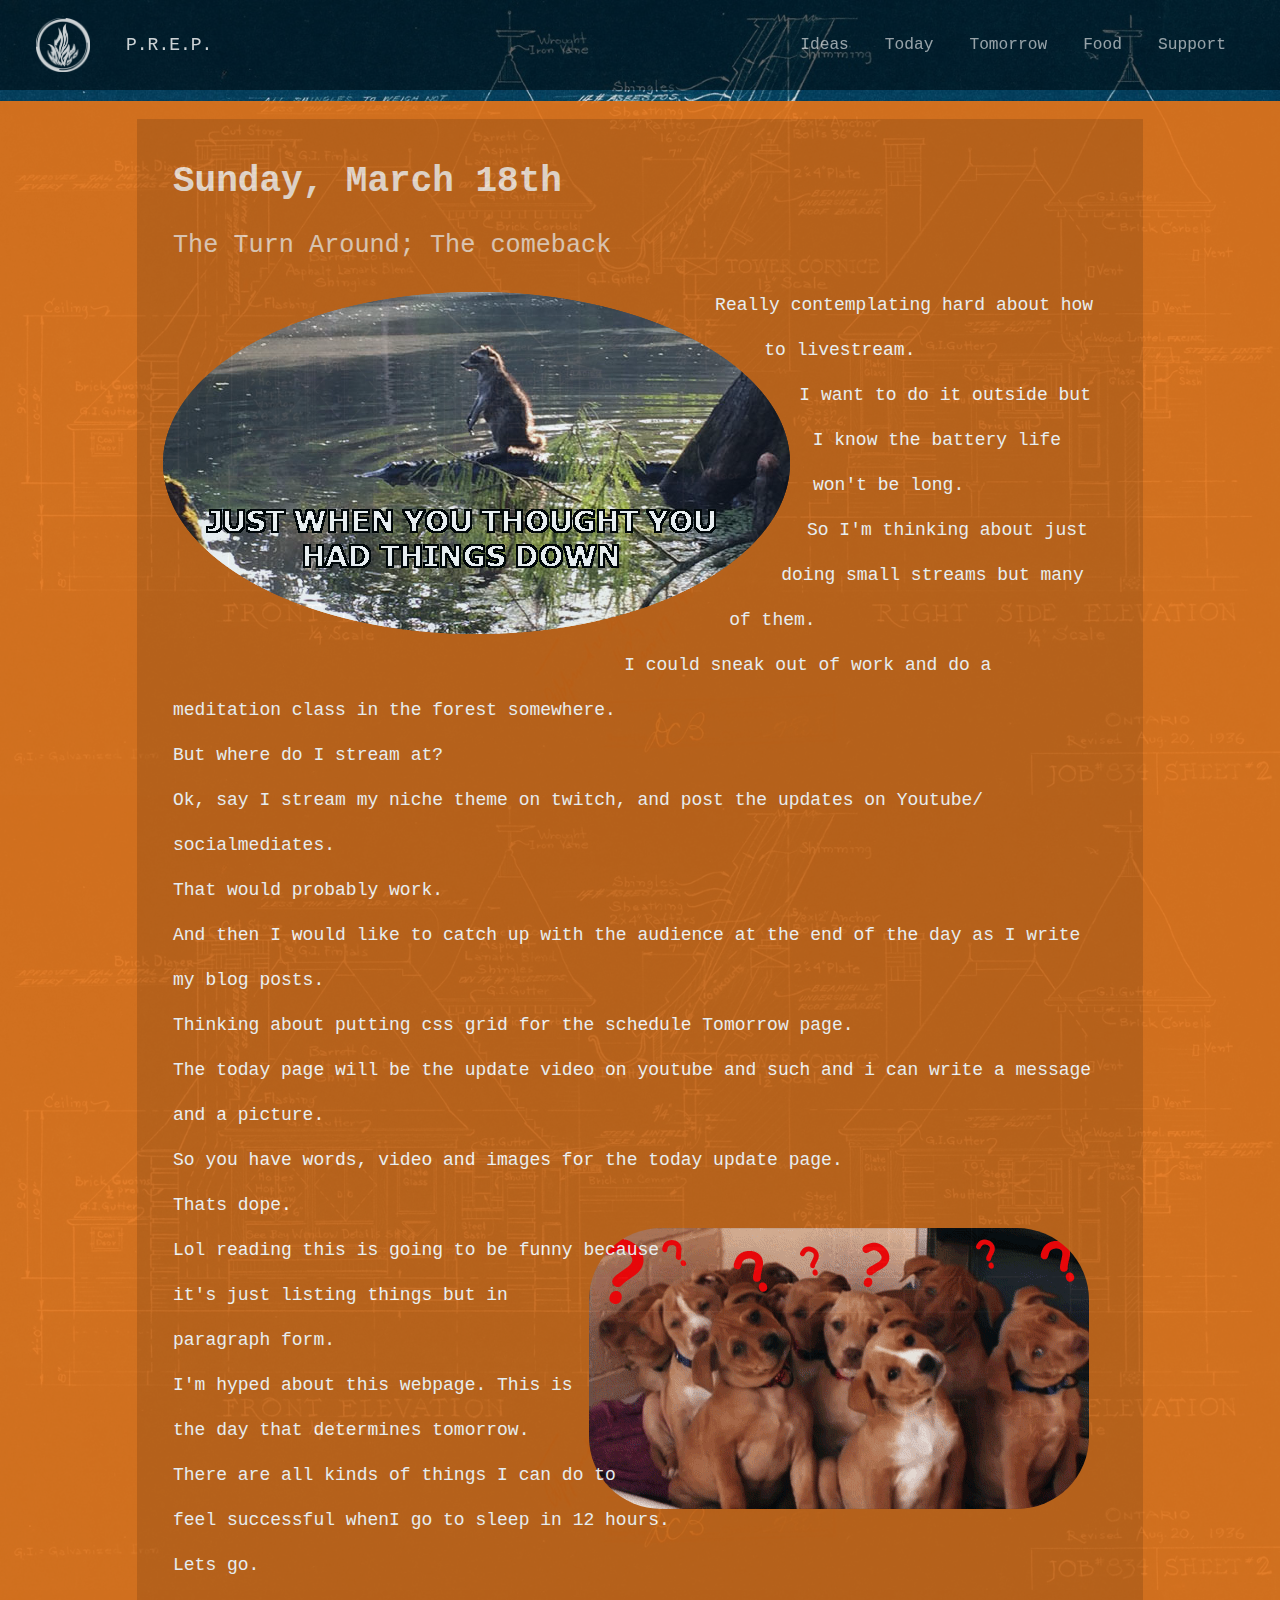
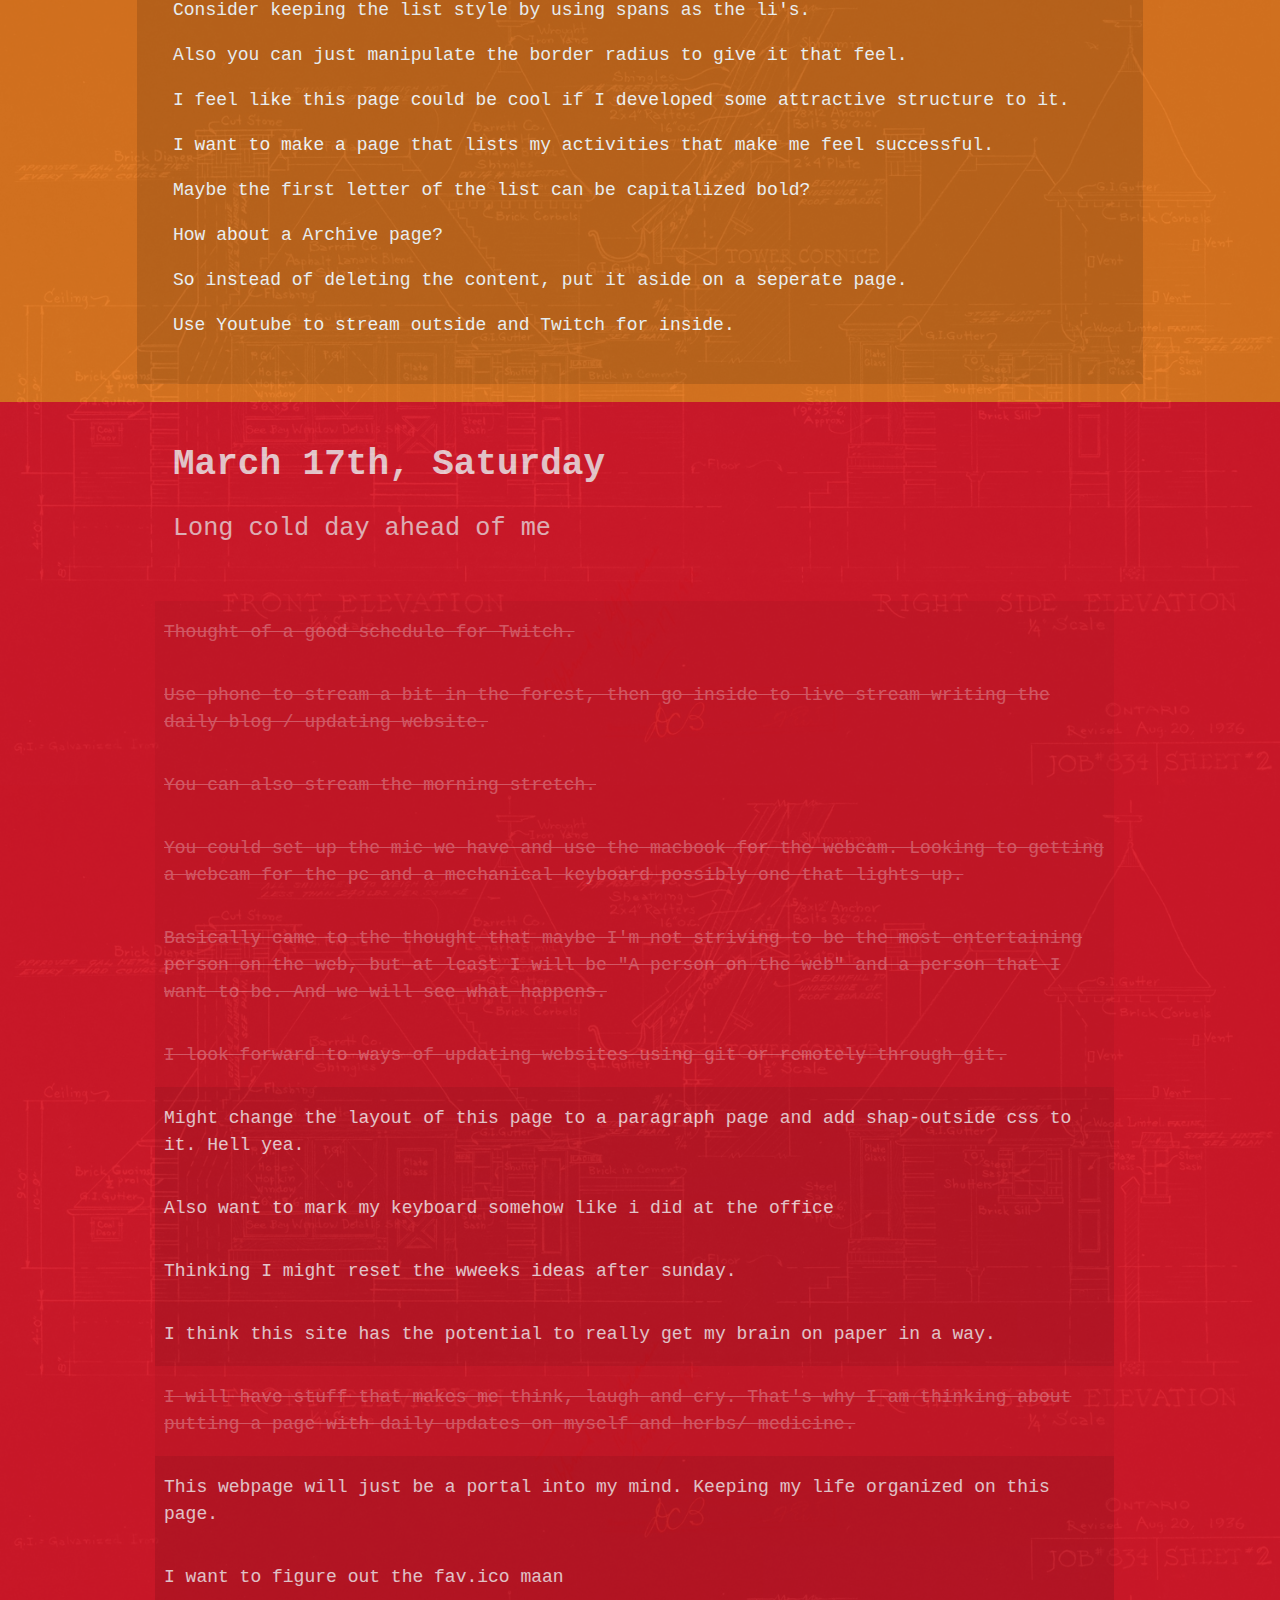
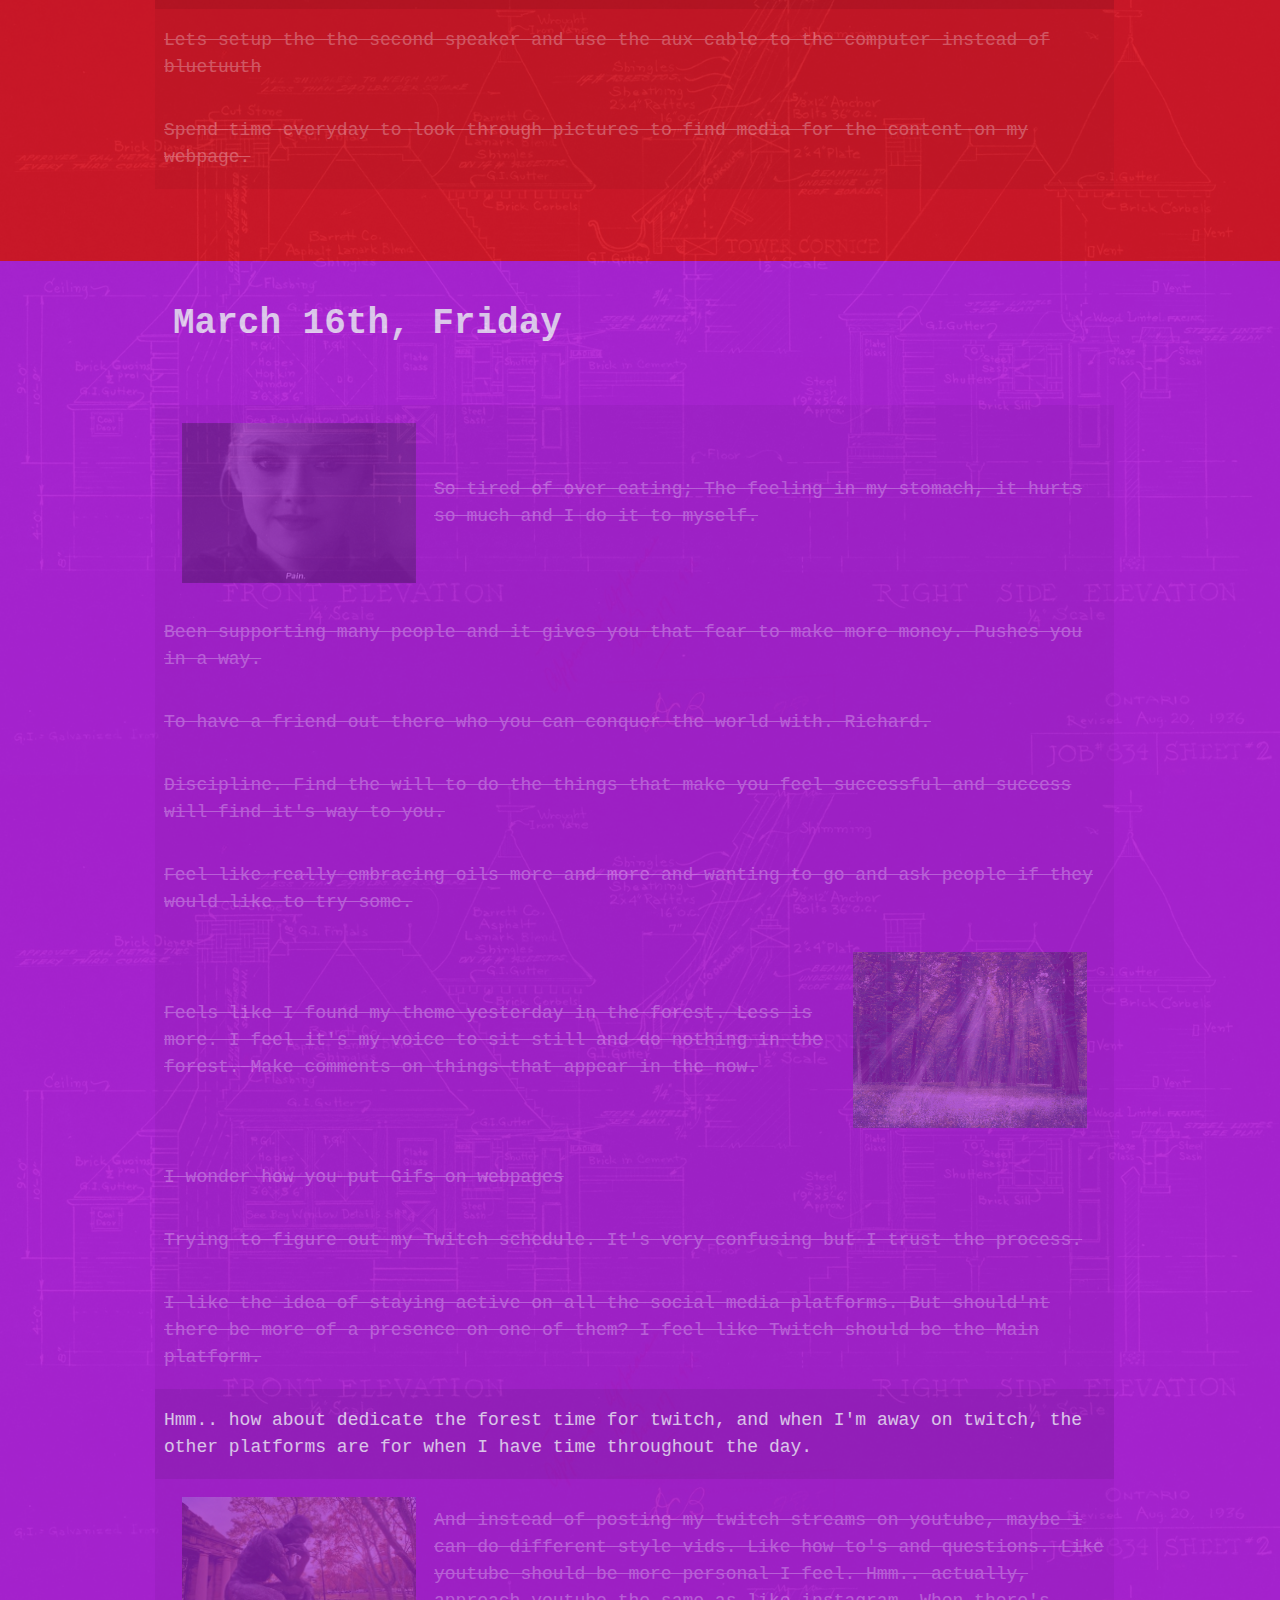
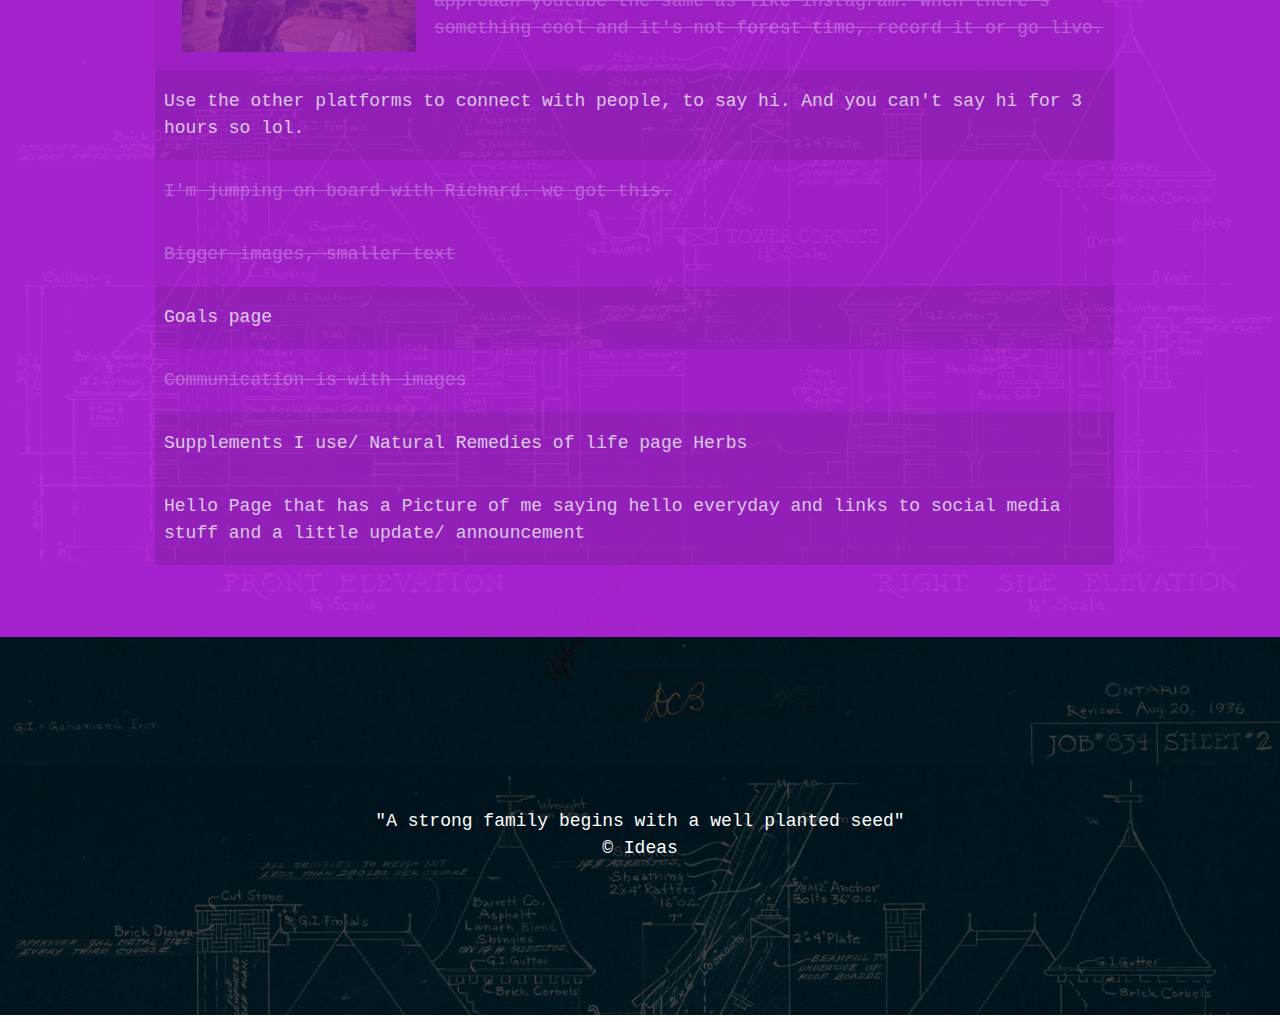
==== index.html @ 5797f252 "lollll" ====
<!doctype html>
<html>
<head>
  <title>Ideas</title>
  <link href="./res/img/fav.ico" rel="shortcut icon" />
  <link href="./res/css/reset.css" type="text/css" rel="stylesheet" />
  <link href="./res/css/style.css" rel="stylesheet" type="text/css" />
</head>
<body>

  <header>

    <div>
      <img src="./res/img/logo.png" />
      <span>P.R.E.P.</span>
    </div>

    <nav>
      <ul>
        <li><a href="./index.html">Ideas</a></li>
        <li><a href="./today.html">Today</a></li>
        <li><a href="./plan.html">Tomorrow</a></li>
        <li><a href="./food.html">Food</a></li>
        <li><a href="./support.html">Support</a></li>
      </ul>
    </nav>

  </header>


    <!--SUNDAY DAY 3-->
    <div class="color-box dark-orange">
      <div class="container bg">
        <h1 class="title">
          Sunday, March 18th
        </h1>
        <h2 class="title">
          The Turn Around; The comeback
        </h2>
          <img class="ideas left" src="./res/img/gator-riding.png" />
          <p class="ideas">
            Really contemplating hard about how to livestream.<br />
            I want to do it outside but I know the battery life won't be long.<br />
            So I'm thinking about just doing small streams but many of them.<br />
            I could sneak out of work and do a meditation class in the forest somewhere.<br />
            But where do I stream at?<br />
            Ok, say I stream my niche theme on twitch, and post the updates on Youtube/ socialmediates.<br />
            That would probably work.<br />
            And then I would like to catch up with the audience at the end of the day as I write my blog posts.<br />
            Thinking about putting css grid for the schedule Tomorrow page.<br />
            The today page will be the update video on youtube and such and i can write a message and a picture.<br />
            So you have words, video and images for the today update page.<br />
            Thats dope.<br />
            <img class="ideas right" src="./res/img/puppies-question.gif" />
            Lol reading this is going to be funny because it's just listing things but in paragraph form.<br />
            I'm hyped about this webpage.
            This is the day that determines tomorrow.<br />
            There are all kinds of things I can do to feel successful whenI go to sleep in 12 hours.<br />
            Lets go.<br />
            Consider keeping the list style by using spans as the li's.<br />
            Also you can just manipulate the border radius to give it that feel.<br />
            I feel like this page could be cool if I developed some attractive structure to it.<br />
            I want to make a page that lists my activities that make me feel successful.<br />
            Maybe the first letter of the list can be capitalized bold? <br />
            How about a Archive page? <br />
            So instead of deleting the content, put it aside on a seperate page. <br />
            Use Youtube to stream outside and Twitch for inside. <br />
            
          </p>

        </div>
      </div>





    <!--Supporting -->

    <!--SATURDAY DAY 2 0-->
    <div class="color-box red">
      <div class="container">
        <h1 class="title">
          March 17th, Saturday
        </h1>
        <h2 class="title">
          Long cold day ahead of me
        </h2>
        <ul class="box">
          <li class="strike op">
            Thought of a good schedule for Twitch.
          </li>
          <li class="strike op">
            Use phone to stream a bit in the forest, then go inside to live stream writing the daily blog / updating website.
          </li>
          <li class="strike op">
            You can also stream the morning stretch.
          </li>
          <li class="strike op">
            You could set up the mic we have and use the macbook for the webcam. Looking to getting a webcam for the pc and a mechanical keyboard possibly one that lights up.
          </li>
          <li class="strike op">
            Basically came to the thought that maybe I'm not striving to be the most entertaining person on the web, but at least I will be "A person on the web" and a person that I want to be. And we will see what happens.
          </li>
          <li class="strike op">
            I look forward to ways of updating websites using git or remotely through git.
          </li>
          <li>
            Might change the layout of this page to a paragraph page and add shap-outside css to it. Hell yea.
          </li>
          <li>
            Also want to mark my keyboard somehow like i did at the office
          </li>
          <li>
            Thinking I might reset the wweeks ideas after sunday.
          </li>
          <li>
            I think this site has the potential to really get my brain on paper in a way.
          </li>
          <li class="strike op">
            I will have stuff that makes me think, laugh and cry. That's why I am thinking about putting a page with daily updates on myself and herbs/ medicine.
          </li>
          <li>
            This webpage will just be a portal into my mind. Keeping my life organized on this page.
          </li>
          <li>
            I want to figure out the fav.ico maan
          </li>
          <li class="strike op">
            Lets setup the the second speaker and use the aux cable to the computer instead of bluetuuth
          </li>
          <li class="strike op">
            Spend time everyday to look through pictures to find media for the content on my webpage.
          </li>
        </ul>
      </div>
    </div>

    <div class="color-box pink">
      <div class="container">
        <h1 class="title">
          March 16th, Friday
        </h1>
        <ul class="box">
          <li class="strike op">
            <img src="./res/img/pain.png" />
            So tired of over eating; The feeling in my stomach, it hurts so much and I do it to myself.
          </li>
          <li class="strike op">
            Been supporting many people and it gives you that fear to make more money. Pushes you in  a way.
          </li>
          <li class="strike op">
            To have a friend out there who you can conquer the world with. Richard.
          </li>
          <li class="strike op">
            Discipline. Find the will to do the things that make you feel successful and success will find it's way to you.
          </li>
          <li class="strike op">
            Feel like really embracing oils more and more and wanting to go and ask people if they would like to try some.
          </li>
          <li class="strike op">
            Feels like I found my theme yesterday in the forest. Less is more. I feel it's my voice to sit still and do nothing in the forest. Make comments on things that appear in the now.
            <img src="./res/img/forests.jpg" />
          </li>
          <li class="strike op">
            I wonder how you put Gifs on webpages
          </li>
          <li class="strike op">
            Trying to figure out my Twitch schedule. It's very confusing but I trust the process.
          </li>
          <li class="strike op">
            I like the idea of staying active on all the social media platforms. But should'nt there be more of a presence on one of them? I feel like Twitch should be the Main platform.
          </li>
          <li>
            Hmm.. how about dedicate the forest time for twitch, and when I'm away on twitch, the other platforms are for when I have time throughout the day.
          </li>
          <li class="strike op">
            <img src="./res/img/thinker.jpg" />
            And instead of posting my twitch streams on youtube, maybe i can do different style vids. Like how to's and questions. Like youtube should be more personal I feel. Hmm.. actually, approach youtube the same as like instagram. When there's something cool and it's not forest time, record it or go live.
          </li>
          <li>
            Use the other platforms to connect with people, to say hi. And you can't say hi for 3 hours so lol.
          </li>
          <li class="strike op">
            I'm jumping on board with Richard. we got this.
          </li>
          <li class="strike op">
            Bigger images, smaller text
          </li>
          <li>
            Goals page
          </li>
          <li class="strike op">
            Communication is with images
          </li>
          <li>
            Supplements I use/ Natural Remedies of life page Herbs
          </li>
          <li>
            Hello Page that has a Picture of me saying hello everyday and links to social media stuff and a little update/ announcement
          </li>
        </ul>
      </div>
    </div>




  <footer>
    <h3 class="quote">"A strong family begins with a well planted seed"</h3>
    <h4>&copy; Ideas</h4>
  </footer>

</body>
</html>
---- res/css/style.css ----
/*Universal*/

html {
  font-family: monospace;
  font-size: 18px;
  background-color: #ffffff;
  color: white;
  padding-top: 5.6rem;
  background-image: url('../img/blueprint-example.jpg');
  background-position: top;
  background-size: contain;
}
body {
  line-height: 1.5;
  margin: 0; padding: 0;
}
@media only screen and (max-width: 850px) {
  body {
    padding-top: 10rem;
    font-size: 1.4rem;
  }
}
.flex {
  display: flex;
}
.container {
  width: 970px;
  margin: 0 auto;
}
@media only screen and (max-width: 1050px) {
  .container {
    width: 99%;
  }
}
.test {
  border: 1px solid red;
}
.color-box {
  width: 100%;
  margin: 0;
  padding: 1rem 0;
  opacity: .90;
}
.flex-center {
  display: flex;
  justify-content: center;
  text-align: center;
  align-items: center;
}
.box {
  width: 100%;
}
@media only screen and (max-width: 850px) {
  .box li {
    flex-direction: column;
    text-align: center;
  }
  .box li span {
    margin: .5rem;
  }
}
.box {
  display: flex;
  flex-direction: column;
  margin: 3rem 0;
  position: relative;
}
.box li {
  display: inline-block;
  background-color: hsla(0, 0%, 0%, 0.13);
  opacity: .8;
  padding: 1rem .5rem 1rem .5rem;
  width: 97%;
  display: flex;
  align-items: center;
}
.box .title {
  width: 97%;
}
  .box .title span {
    margin-left: 3rem;
  }
.box img {
  width: 13rem;
  height: auto;
  margin: 0 1rem;
}
@media only screen and (max-width: 850px) {
  .box img {
    width: 80%;
    margin: 1rem;
    height: auto;
  }
}
.box .strike {
  text-decoration: line-through;
}
.box .op {
  opacity: .3;
}
.left {
  float: left;
}
.right {
  float: right;
}
/*Header*/

header {
  width: 100%;
  height: 5rem;
  position: fixed;
  background-color: hsla(0, 0%, 0%, 0.52);
  display: flex;
  align-items: center;
  justify-content: space-between;
  top: 0;
  z-index: 2;
}
header div {
  width: 3rem;
  margin: 0 2rem;
  display: flex;
  align-items: center;
  justify-content: space-between;
  opacity: .8;
}
header div img {
  width: 100%;
  margin-right: 2rem;
}
nav {
  margin-right: 2rem;
}
nav ul {
  display: flex;
  justify-content: center;
  align-items: center;
}

nav li {
  font-size: .9rem;
  font-weight: thin;
  margin: 1rem;
}
nav li a {
  color: hsla(0, 0%, 100%, 0.59);
}
@media only screen and (max-width: 850px) {
  header div span {
    display: none;
  }
  header div img {
    width: 1.4rem;
    text-align: center;
    margin: 0 auto;
  }
  header, nav ul {
    flex-direction: column;
    height: auto;
    justify-content: center;
    text-align: center;
  }
  header {
    padding: 1rem 0;
    position: absolute;
  }
  nav li {
    width: 10rem;
    margin: .3rem auto;
    font-size: 1.5rem;
  }
  nav ul {
    width: 90%;
    margin: 0 auto;
  }
  nav {
    width: 90%;
    margin: 0 auto;
  }
  header div {
    width: 96%;
    margin: 0 auto;
  }
}

/*Supporting*/

#spacearound {
  justify-content: space-around;
}
h1.title {
  font-size: 2rem;
  margin: 1rem;
  font-weight: bold;
  opacity: .8;
}
h2.title {
  font-size: 1.4rem;
  margin: 1rem;
  font-weight: thin;
  opacity: .7;
}


/*Tommorow Section*/
.tomorrow {
  margin: 0 auto;
}
.tomorrow.flex {
  justify-content: space-around;
  flex-wrap: wrap;
  align-items: center;
}
.tomorrow.flex img {
  width: 200px;
  height: 200px;
  margin: 1rem;
  border-radius: .5rem;
  box-shadow: .5rem .5rem .5rem hsla(0, 0%, 0%, 0.46);
}
.box .content {

}
.box .content img {
  width: 20rem;
}
.box .content span {
  position: absolute;
  z-index: 2;
  margin-left: 2rem;
  font-size: 4rem;
  top: 0;
  opacity: .9;
}
.box .content div {
  position: relative;
  width: auto;
}
.box .content p {
  z-index: 3;
}
@media only screen and (max-width: 850px) {
  .box .content img {
    width: 80%;
  }
  .box .content span {
    margin: 0;
    margin-left: -80%;
  }
  .box .content p {
    margin-top: -17%;
    width: 75%;
    font-weight: 900;
    padding: 5%;
    background-color: hsla(0, 0%, 0%, 0.5);
  }
}

.grid {
  margin: 0 auto;
  display: grid;
  grid-template-columns: repeat(auto-fit, minmax(70%, 1fr));
  grid-template-rows: auto;
  height: auto;
}
.grid-item {

}
.grid-item p {
  position: absolute;
  text-align: center;
  font-size: 1.5rem;
  opacity: .8;
}
.grid-item.flex {
  align-items: center;
  justify-content: center;
}
.grid-item img {
  opacity: .7;
}

/*IDEAS SECTION*/
p.ideas {
  line-height: 2.5;
  text-indent: 1rem;
  margin: 1rem;
}
img.ideas {
  border-radius: 4rem;
  margin-right: 1rem;
  margin-bottom: 1rem;
  shape-outside: ellipse();
}
.bg {
  background-color: hsla(0, 0%, 0%, 0.13);
  padding: 1rem;
}
/*Background Colors*/
.neutral-green {
  background-color: hsla(136, 72%, 53%, 0.8);
}
.light-green {
  background-color: hsla(82, 75%, 49%, 0.8);
}
.yellow {
  background-color: hsl(54, 78%, 51%);
}
.orange {
  background-color: #e2a827;
}
.dark-orange {
  background-color: hsl(27, 81%, 50%)
}
.blue {
  background-color: #2f9ce2;
}
.dark-blue {
  background-color: hsl(225, 82%, 49%)
}
.purple {
  background-color: hsl(259, 86%, 51%);
}
.pink {
  background-color: rgb(182, 31, 217);
}
.red {
  background-color: rgb(221, 19, 34);
}
/*Text Colors*/
.green-color {
  color: hsl(153, 69%, 48%);
}
.red-color {
  color: hsl(344, 79%, 47%);
}

/*Footer subjects*/

footer {
  width: 100%;
  height: 20rem;
  background-color: hsla(0, 0%, 0%, 0.68);
  display: flex;
  align-items: center;
  justify-content: center;
  flex-direction: column;
  border-top: 1rem solid hsla(0, 0%, 0%, 0.04);
}
footer span {
  opacity: .7;
  padding: 1rem;
  font-size: .8rem;
}
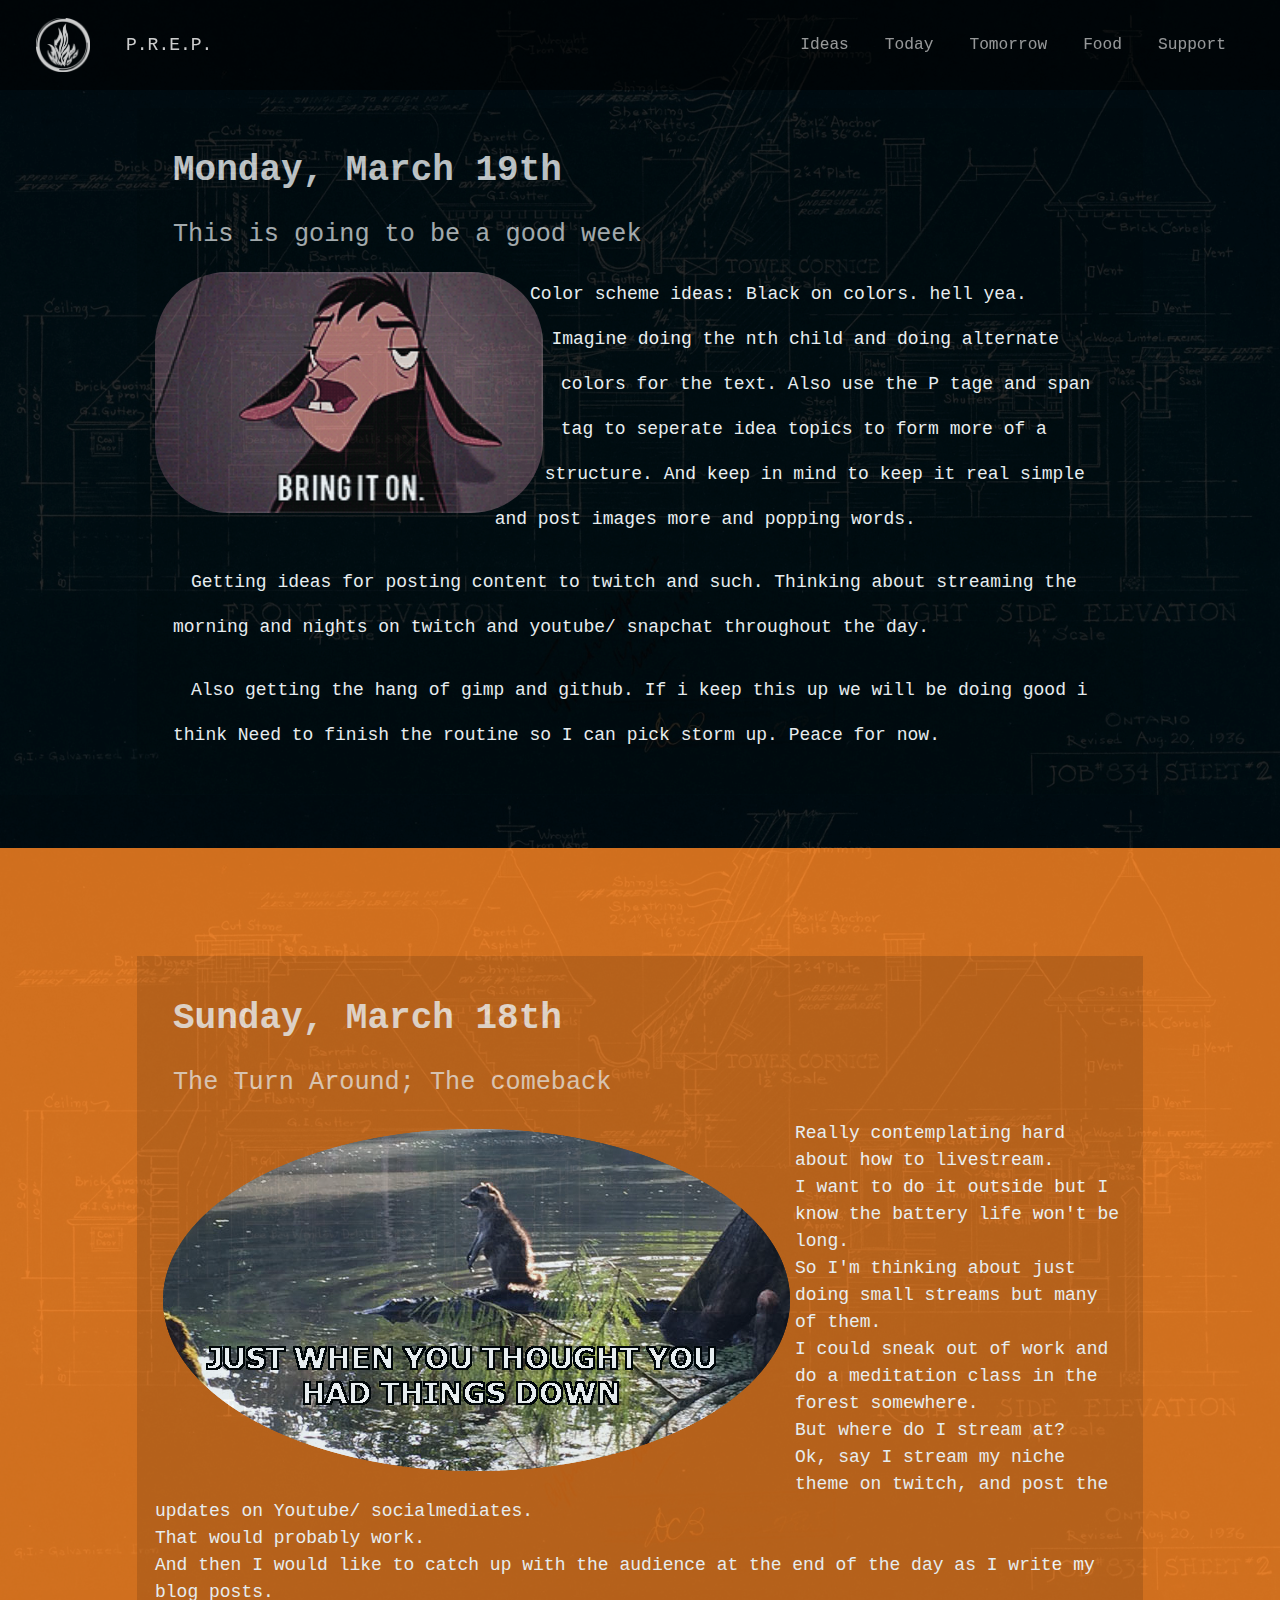
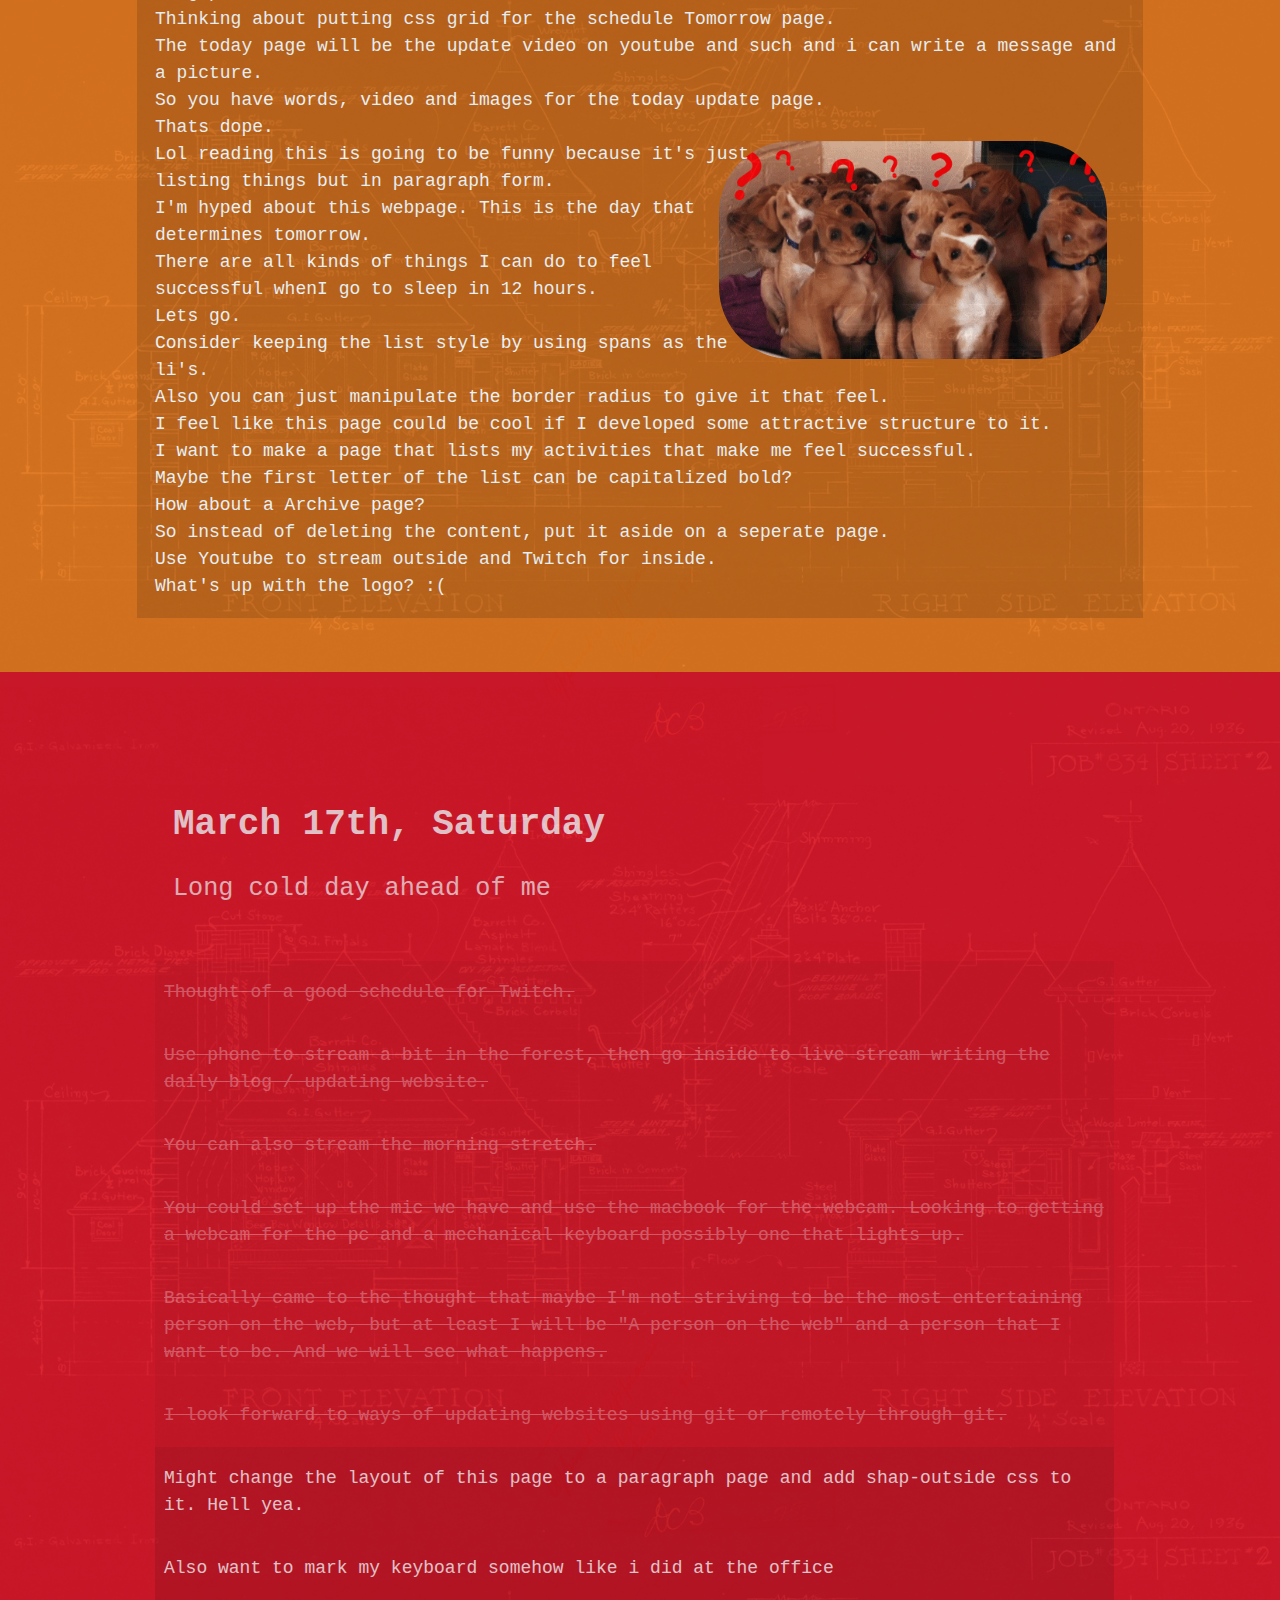
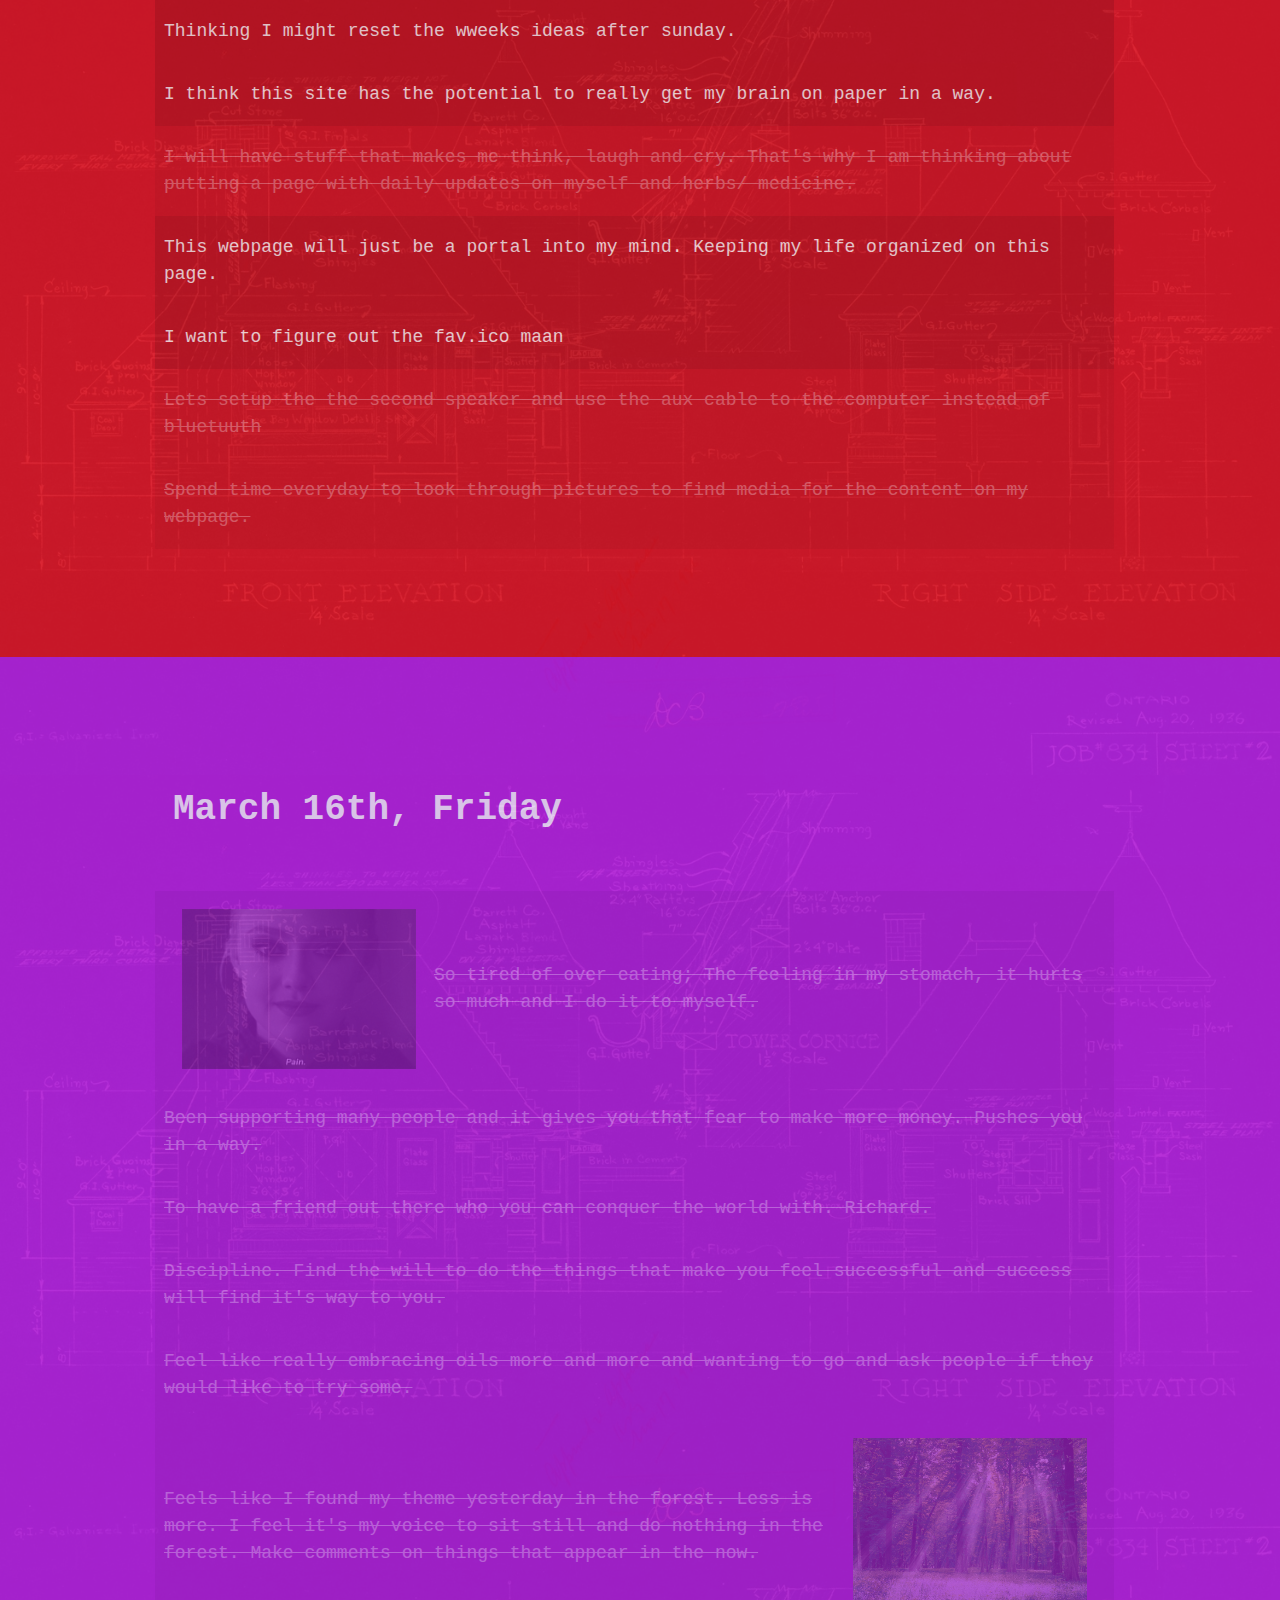
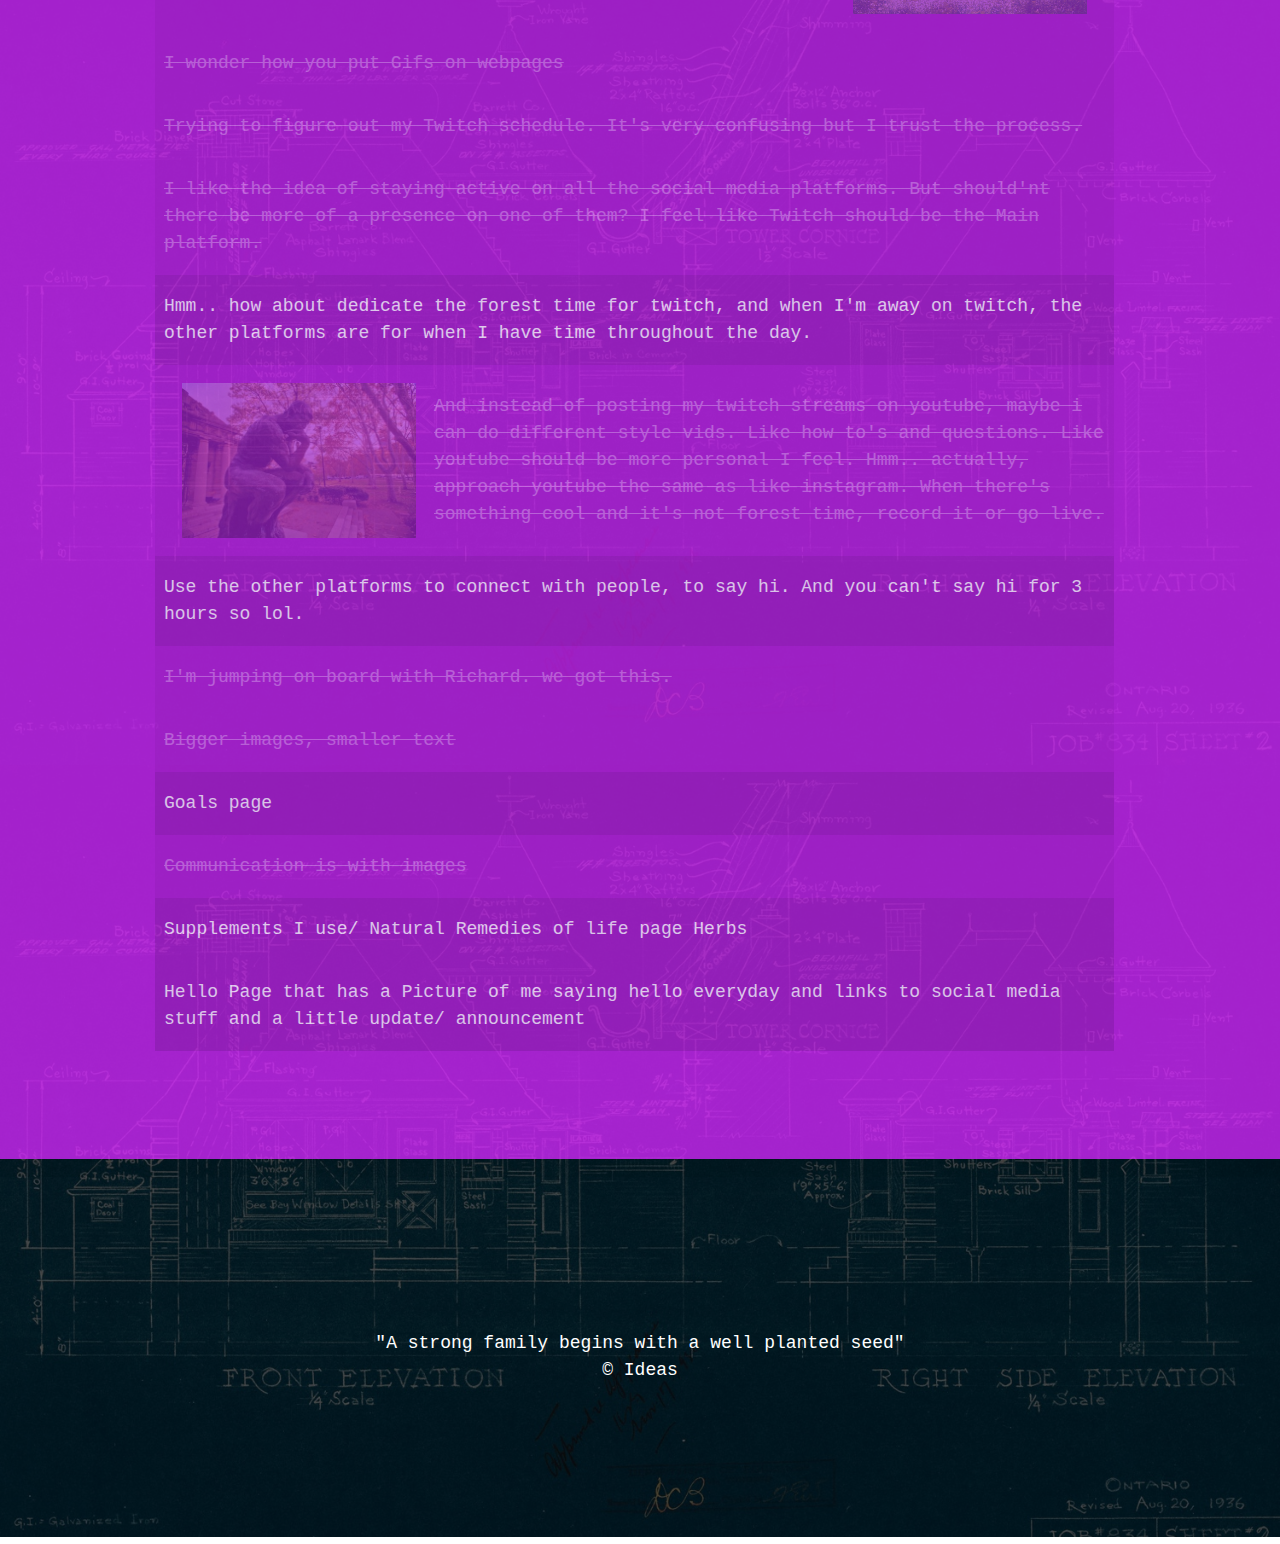
==== commit c50f1be4: "Before Stretching lol" ====
--- a/index.html
+++ b/index.html
@@ -26,6 +26,32 @@
     </nav>
 
   </header>
+
+
+  <!--MONDAY DAY 4 -->
+  <div class="color-box pitch-dark">
+    <div class="container bg ideas">
+      <h1>Monday, March 19th</h1>
+      <h2>This is going to be a good week</h2>
+      <img class="ideas left" src="./res/img/kuzco.gif" />
+      <p>
+        <span>Color scheme ideas: Black on colors. hell yea.</span>
+        <span>Imagine doing the nth child and doing alternate colors for the text. </span>
+        <span>Also use the P tage and span tag to seperate idea topics to form more of a structure.</span>
+        <span> And keep in mind to keep it real simple and post images more and popping words.</span>
+      </p>
+      <p>
+        <span>Getting ideas for posting content to twitch and such. </span>
+        <span> Thinking about streaming the morning and nights on twitch and youtube/ snapchat throughout the day. </span>
+      </p>
+      <p>
+        <span>Also getting the hang of gimp and github. </span>
+        <span>If i keep this up we will be doing good i think </span>
+        <span>Need to finish the routine so I can pick storm up. Peace for now.</span>
+      </p>
+    </div>
+  </div>
+
 
 
     <!--SUNDAY DAY 3-->
@@ -65,7 +91,8 @@
             How about a Archive page? <br />
             So instead of deleting the content, put it aside on a seperate page. <br />
             Use Youtube to stream outside and Twitch for inside. <br />
-            
+            What's up with the logo? :(
+
           </p>
 
         </div>
--- a/res/css/style.css
+++ b/res/css/style.css
@@ -5,7 +5,6 @@
   font-size: 18px;
   background-color: #ffffff;
   color: white;
-  padding-top: 5.6rem;
   background-image: url('../img/blueprint-example.jpg');
   background-position: top;
   background-size: contain;
@@ -16,8 +15,7 @@
 }
 @media only screen and (max-width: 850px) {
   body {
-    padding-top: 10rem;
-    font-size: 1.4rem;
+    font-size: 1rem;
   }
 }
 .flex {
@@ -38,8 +36,13 @@
 .color-box {
   width: 100%;
   margin: 0;
-  padding: 1rem 0;
+  padding: 6rem 0 3rem 0;
   opacity: .90;
+}
+@media only screen and (max-width: 850px) {
+  .color-box {
+    padding: 2rem 0;
+  }
 }
 .flex-center {
   display: flex;
@@ -104,6 +107,9 @@
 .right {
   float: right;
 }
+
+
+
 /*Header*/
 
 header {
@@ -163,7 +169,7 @@
   }
   header {
     padding: 1rem 0;
-    position: absolute;
+    position: relative;
   }
   nav li {
     width: 10rem;
@@ -184,18 +190,22 @@
   }
 }
 
+
+
+
+
 /*Supporting*/
 
 #spacearound {
   justify-content: space-around;
 }
-h1.title {
+.container h1 {
   font-size: 2rem;
   margin: 1rem;
   font-weight: bold;
   opacity: .8;
 }
-h2.title {
+.container h2 {
   font-size: 1.4rem;
   margin: 1rem;
   font-weight: thin;
@@ -203,6 +213,36 @@
 }
 
 
+
+
+
+/*TODAY SECTION*/
+.today {
+  text-align: center;
+  padding: 1rem;
+}
+.today.flex {
+  justify-content: center;
+  align-items: center;
+  flex-wrap: wrap;
+}
+.today.flex img {
+  width: 200px;
+  height: 200px;
+}
+.today.flex .video {
+  position: relative;
+  width: 400px;
+  height: 300px;
+  z-index: 3;
+  border: .5rem solid hsla(69, 100%, 2%, 0.25);
+  margin: 1rem -1rem;
+  box-shadow: 2px 2px 10px hsla(0, 0%, 0%, 0.53);
+}
+
+
+
+
 /*Tommorow Section*/
 .tomorrow {
   margin: 0 auto;
@@ -215,9 +255,19 @@
 .tomorrow.flex img {
   width: 200px;
   height: 200px;
-  margin: 1rem;
+  margin: .4rem;
   border-radius: .5rem;
   box-shadow: .5rem .5rem .5rem hsla(0, 0%, 0%, 0.46);
+}
+.tomorrow img:nth-child(2n+1) {
+  width: 300px;
+  height: 300px;
+  margin: .1rem;
+}
+@media only screen and (max-width: 850px) {
+  .tomorrow p {
+    display: none;
+  }
 }
 .box .content {
 
@@ -256,7 +306,6 @@
     background-color: hsla(0, 0%, 0%, 0.5);
   }
 }
-
 .grid {
   margin: 0 auto;
   display: grid;
@@ -281,22 +330,32 @@
   opacity: .7;
 }
 
+
+
+
+
 /*IDEAS SECTION*/
-p.ideas {
+.ideas p {
   line-height: 2.5;
   text-indent: 1rem;
   margin: 1rem;
 }
-img.ideas {
+.ideas img {
   border-radius: 4rem;
   margin-right: 1rem;
   margin-bottom: 1rem;
   shape-outside: ellipse();
+  width: 40%;
 }
 .bg {
   background-color: hsla(0, 0%, 0%, 0.13);
   padding: 1rem;
 }
+
+
+
+
+
 /*Background Colors*/
 .neutral-green {
   background-color: hsla(136, 72%, 53%, 0.8);
@@ -328,6 +387,11 @@
 .red {
   background-color: rgb(221, 19, 34);
 }
+.pitch-dark {
+  background-color: hsla(0, 0%, 0%, 0.9);
+}
+
+
 /*Text Colors*/
 .green-color {
   color: hsl(153, 69%, 48%);
@@ -335,6 +399,12 @@
 .red-color {
   color: hsl(344, 79%, 47%);
 }
+
+
+
+
+
+
 
 /*Footer subjects*/
 
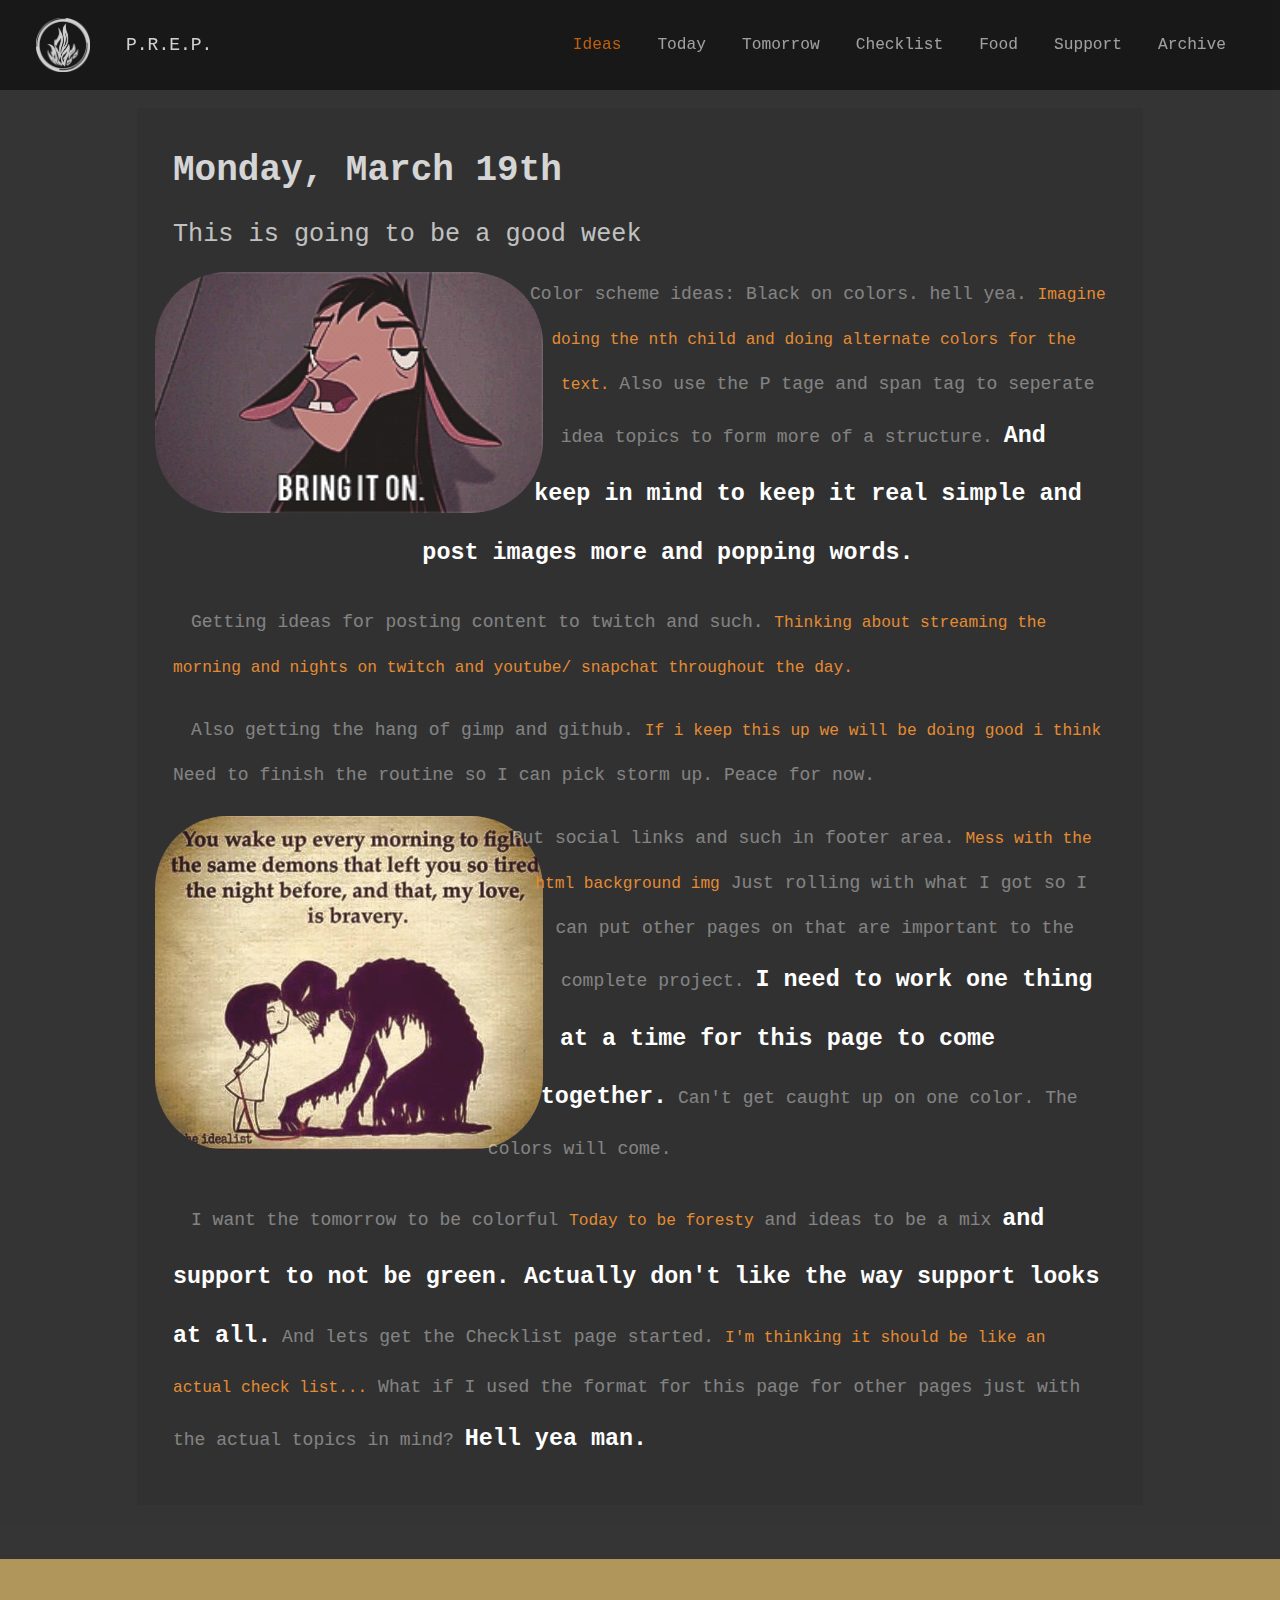
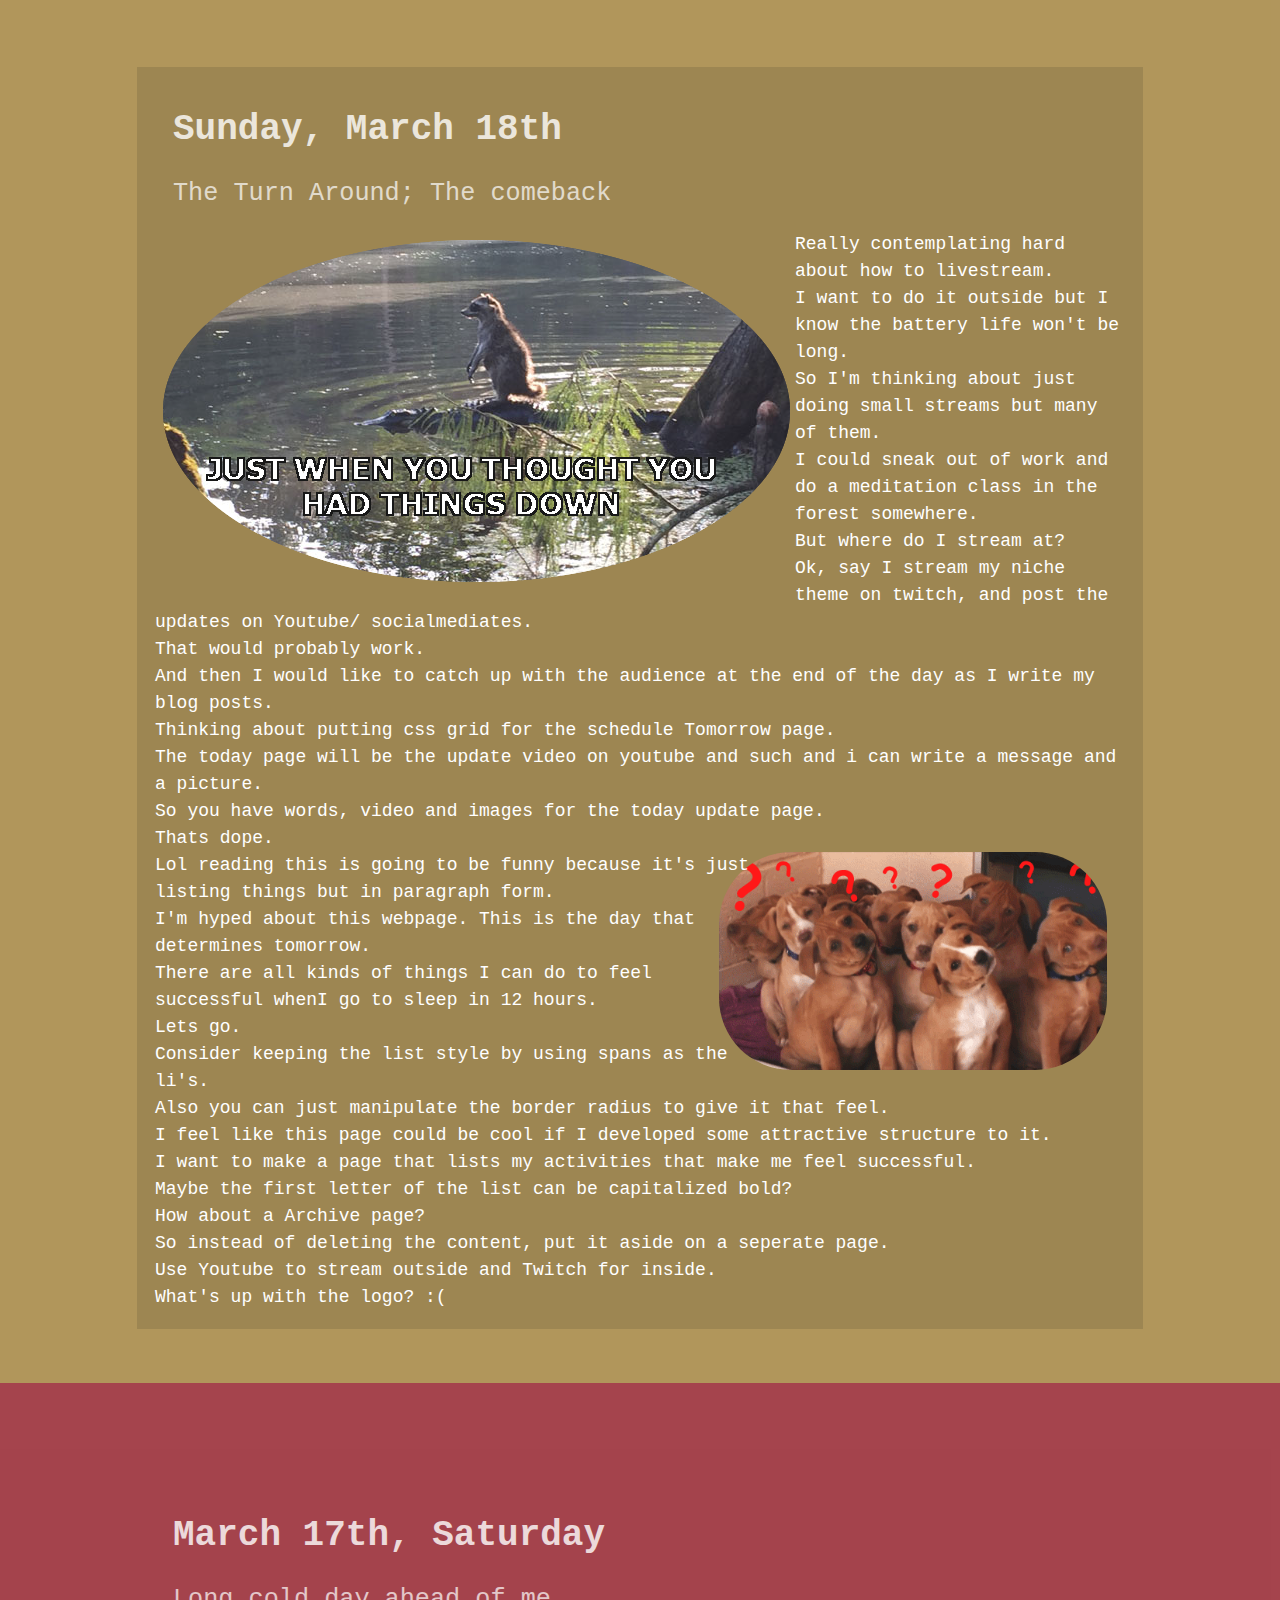
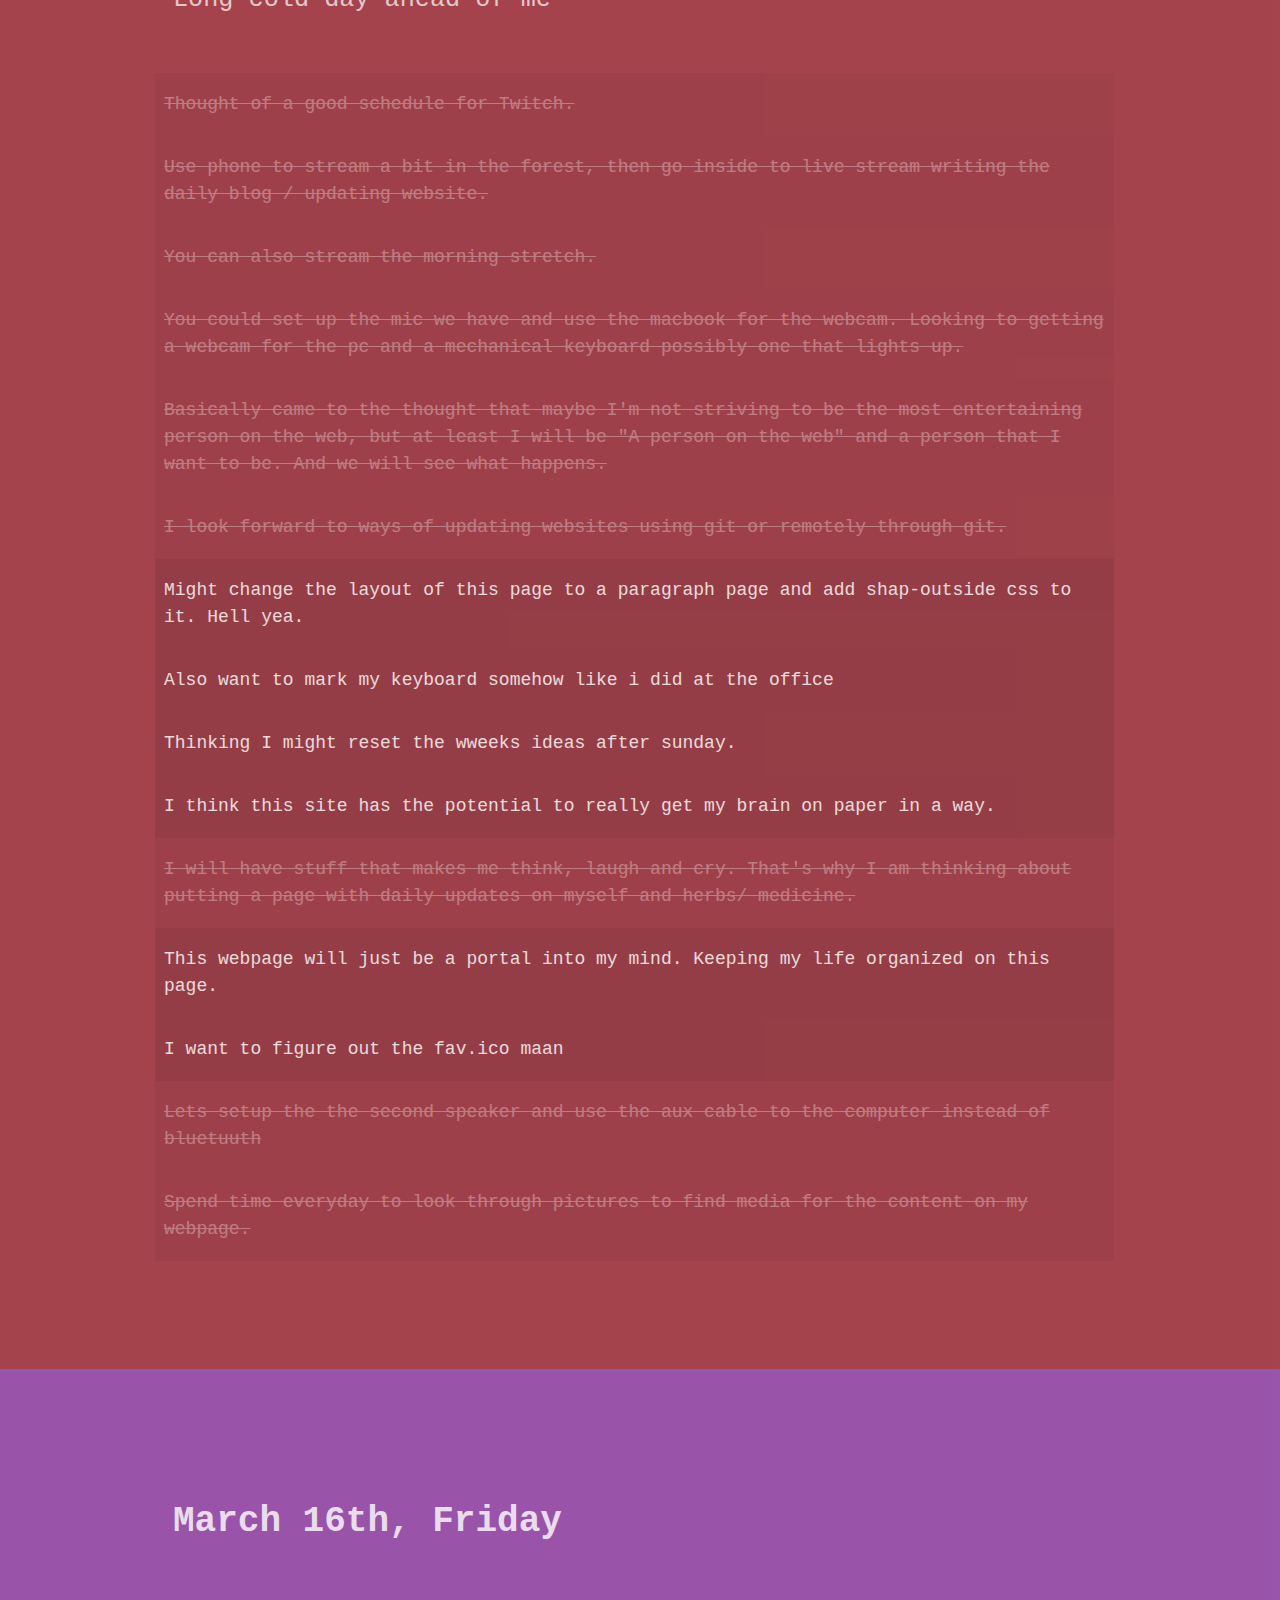
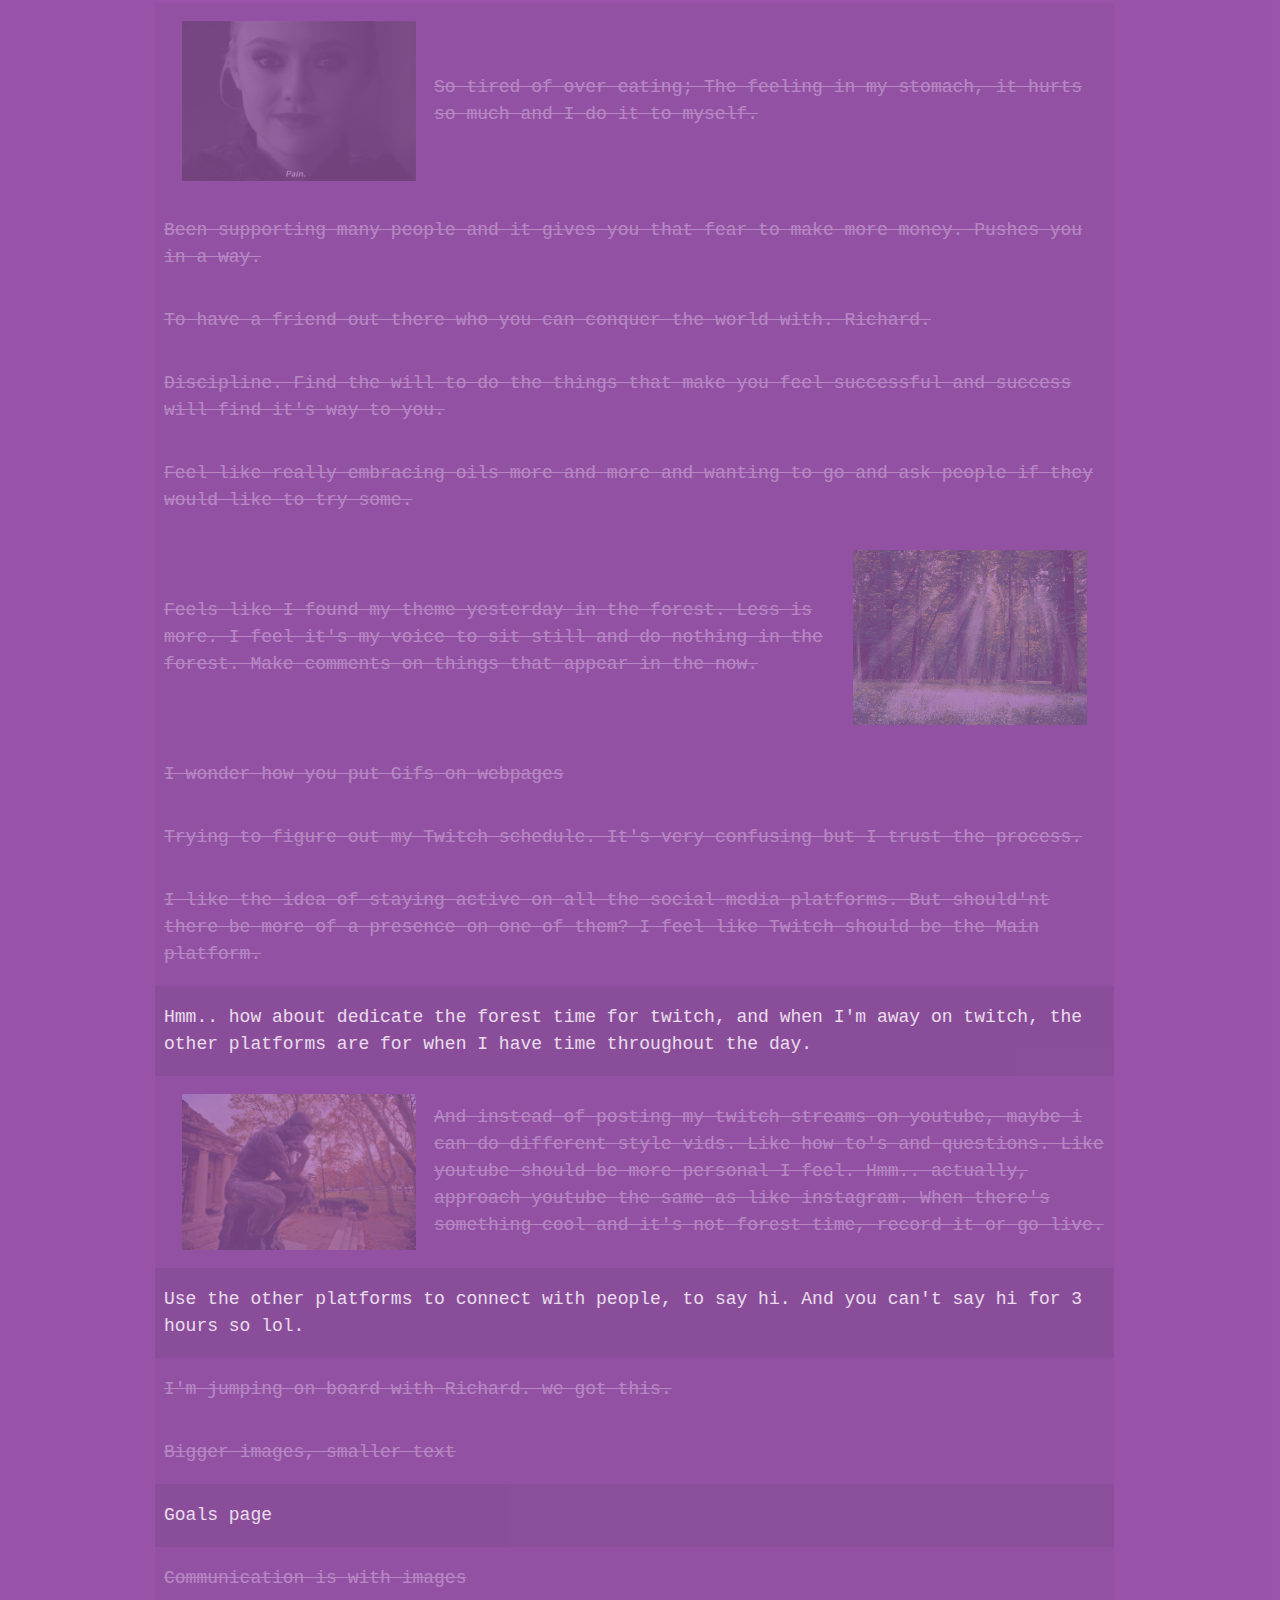
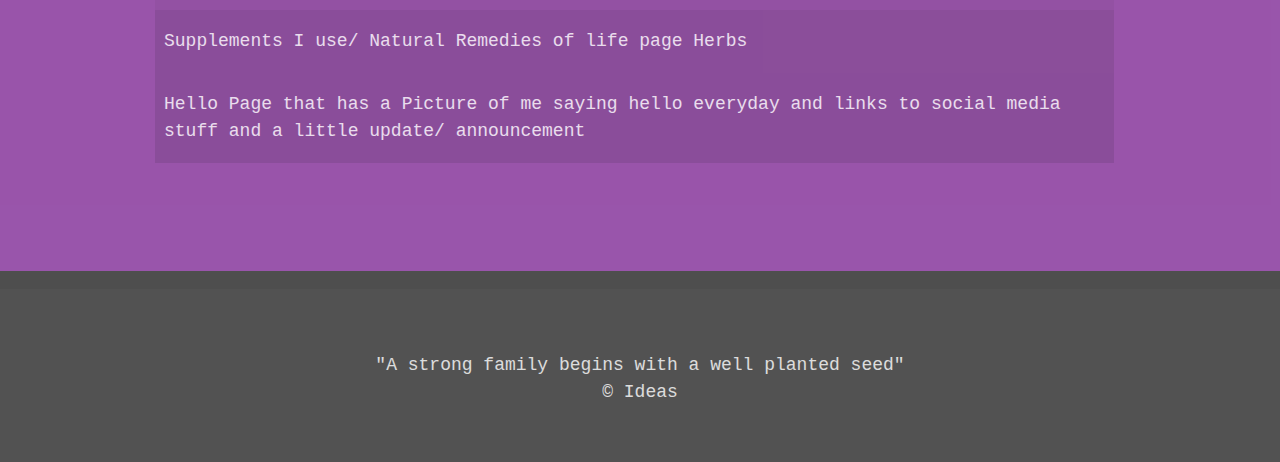
==== commit 3400d06b: "pics on Today" ====
--- a/index.html
+++ b/index.html
@@ -17,11 +17,14 @@
 
     <nav>
       <ul>
-        <li><a href="./index.html">Ideas</a></li>
-        <li><a href="./today.html">Today</a></li>
-        <li><a href="./plan.html">Tomorrow</a></li>
-        <li><a href="./food.html">Food</a></li>
-        <li><a href="./support.html">Support</a></li>
+        <li><a href="./index.html"
+          class="orange-color">    Ideas</a></li>
+        <li><a href="./today.html">    Today</a></li>
+        <li><a href="./plan.html">     Tomorrow</a></li>
+        <li><a href="./checklist.html">Checklist</a></li>
+        <li><a href="./food.html">     Food</a></li>
+        <li><a href="./support.html">  Support</a></li>
+        <li><a href="./archive.html">  Archive</a></li>
       </ul>
     </nav>
 
@@ -34,6 +37,7 @@
       <h1>Monday, March 19th</h1>
       <h2>This is going to be a good week</h2>
       <img class="ideas left" src="./res/img/kuzco.gif" />
+
       <p>
         <span>Color scheme ideas: Black on colors. hell yea.</span>
         <span>Imagine doing the nth child and doing alternate colors for the text. </span>
@@ -49,13 +53,32 @@
         <span>If i keep this up we will be doing good i think </span>
         <span>Need to finish the routine so I can pick storm up. Peace for now.</span>
       </p>
+      <img class="left" src="./res/img/demons.jpg" />
+      <p>
+        <span>Put social links and such in footer area.</span>
+        <span>Mess with the html background img</span>
+        <span>Just rolling with what I got so I can put other pages on that are important to the complete project.</span>
+        <span>I need to work one thing at a time for this page to come together.</span>
+        <span>Can't get caught up on one color. The colors will come.</span>
+      </p>
+      <p>
+        <span>I want the tomorrow to be colorful</span>
+        <span>Today to be foresty</span>
+        <span>and ideas to be a mix</span>
+        <span>and support to not be green. Actually don't like the way support looks at all.</span>
+        <span>And lets get the Checklist page started.</span>
+        <span>I'm thinking it should be like an actual check list...</span>
+        <span>What if I used the format for this page for other pages just with the actual topics in mind?</span>
+        <span>Hell yea man.</span>
+      </p>
+
     </div>
   </div>
 
 
 
     <!--SUNDAY DAY 3-->
-    <div class="color-box dark-orange">
+    <div class="color-box orange">
       <div class="container bg">
         <h1 class="title">
           Sunday, March 18th
--- a/res/css/style.css
+++ b/res/css/style.css
@@ -5,9 +5,6 @@
   font-size: 18px;
   background-color: #ffffff;
   color: white;
-  background-image: url('../img/blueprint-example.jpg');
-  background-position: top;
-  background-size: contain;
 }
 body {
   line-height: 1.5;
@@ -151,6 +148,11 @@
 }
 nav li a {
   color: hsla(0, 0%, 100%, 0.59);
+  transition: color 700ms ease;
+}
+nav li a:hover {
+  opacity: 1;
+  color: white;
 }
 @media only screen and (max-width: 850px) {
   header div span {
@@ -217,27 +219,36 @@
 
 
 /*TODAY SECTION*/
-.today {
-  text-align: center;
-  padding: 1rem;
-}
-.today.flex {
+.today p {
+  line-height: 2.5;
+  opacity: 1;
+  text-indent: 1rem;
+  margin: 1rem;
+}
+.today video {
+  width: 50%;
+  shape-outside: ellipse();
+  margin: 1rem;
+}
+.today .trips-img {
+  display: flex;
   justify-content: center;
   align-items: center;
-  flex-wrap: wrap;
-}
-.today.flex img {
-  width: 200px;
-  height: 200px;
-}
-.today.flex .video {
+  flex-direction: column;
+  margin: 1rem;
+  shape-outside: ellipse();
+  width: 30%;
+}
+.today .trips-img div {
+
+  width: 100%;
+  overflow: hidden;
+
+}
+.today .trips-img img {
+  width: 100%;
   position: relative;
-  width: 400px;
-  height: 300px;
-  z-index: 3;
-  border: .5rem solid hsla(69, 100%, 2%, 0.25);
-  margin: 1rem -1rem;
-  box-shadow: 2px 2px 10px hsla(0, 0%, 0%, 0.53);
+  display: block;
 }
 
 
@@ -339,6 +350,20 @@
   line-height: 2.5;
   text-indent: 1rem;
   margin: 1rem;
+  opacity: 1;
+}
+.ideas p span:nth-child(2n+2) {
+  color: hsl(30, 77%, 50%);
+  font-size: .9rem;
+  opacity: 1;
+}
+.ideas p span:nth-child(2n+1) {
+  opacity: .4;
+}
+.ideas p span:nth-child(4n+4) {
+  color: white;
+  font-weight: bold;
+  font-size: 1.3rem;
 }
 .ideas img {
   border-radius: 4rem;
@@ -347,6 +372,12 @@
   shape-outside: ellipse();
   width: 40%;
 }
+.ideas img.two {
+  top: 20rem;
+  position: relative;
+  border: 2px solid red;
+
+}
 .bg {
   background-color: hsla(0, 0%, 0%, 0.13);
   padding: 1rem;
@@ -356,39 +387,59 @@
 
 
 
+/*Checklist Section*/
+.checklist p {
+  line-height: 2.5;
+  text-indent: 1rem;
+  margin: 1rem;
+  opacity: 1;
+}
+.checklist p span:nth-child(even) {
+  color: hsl(200, 100%, 2%);
+}
+.checklist p span:nth-child(odd) {
+  opacity: .7;
+}
+.checklist p span:nth-child(4n+3) {
+  color: white;
+  font-weight: bold;
+  font-size: 1.2rem;
+}
+.checklist img {
+  border-radius: 4rem;
+  margin-right: 1rem;
+  margin-bottom: 1rem;
+  shape-outside: ellipse();
+  width: 40%;
+}
+
+
+
+
 /*Background Colors*/
-.neutral-green {
-  background-color: hsla(136, 72%, 53%, 0.8);
-}
-.light-green {
-  background-color: hsla(82, 75%, 49%, 0.8);
+.green {
+  background-color: hsla(136, 97%, 17%, 0.85);
 }
 .yellow {
   background-color: hsl(54, 78%, 51%);
 }
 .orange {
-  background-color: #e2a827;
-}
-.dark-orange {
-  background-color: hsl(27, 81%, 50%)
+  background-color: hsla(41, 83%, 30%, 0.75);
 }
 .blue {
-  background-color: #2f9ce2;
-}
-.dark-blue {
-  background-color: hsl(225, 82%, 49%)
+  background-color: hsla(203, 85%, 29%, 0.75);
 }
 .purple {
-  background-color: hsl(259, 86%, 51%);
+  background-color: hsla(259, 90%, 20%, 0.85);
 }
 .pink {
-  background-color: rgb(182, 31, 217);
+  background-color: hsla(288, 82%, 29%, 0.78);
 }
 .red {
-  background-color: rgb(221, 19, 34);
+  background-color: hsla(355, 85%, 29%, 0.85);
 }
 .pitch-dark {
-  background-color: hsla(0, 0%, 0%, 0.9);
+  background-color: hsla(0, 0%, 0%, 0.88);
 }
 
 
@@ -399,6 +450,12 @@
 .red-color {
   color: hsl(344, 79%, 47%);
 }
+.orange-color {
+  color: hsla(28, 87%, 40%, 1);
+}
+.purple-color {
+  color: hsla(259, 100%, 50%, 1);
+}
 
 
 
@@ -410,13 +467,16 @@
 
 footer {
   width: 100%;
-  height: 20rem;
+  height: 10rem;
   background-color: hsla(0, 0%, 0%, 0.68);
   display: flex;
   align-items: center;
   justify-content: center;
   flex-direction: column;
   border-top: 1rem solid hsla(0, 0%, 0%, 0.04);
+}
+footer h3, footer h4 {
+  opacity: .8;
 }
 footer span {
   opacity: .7;
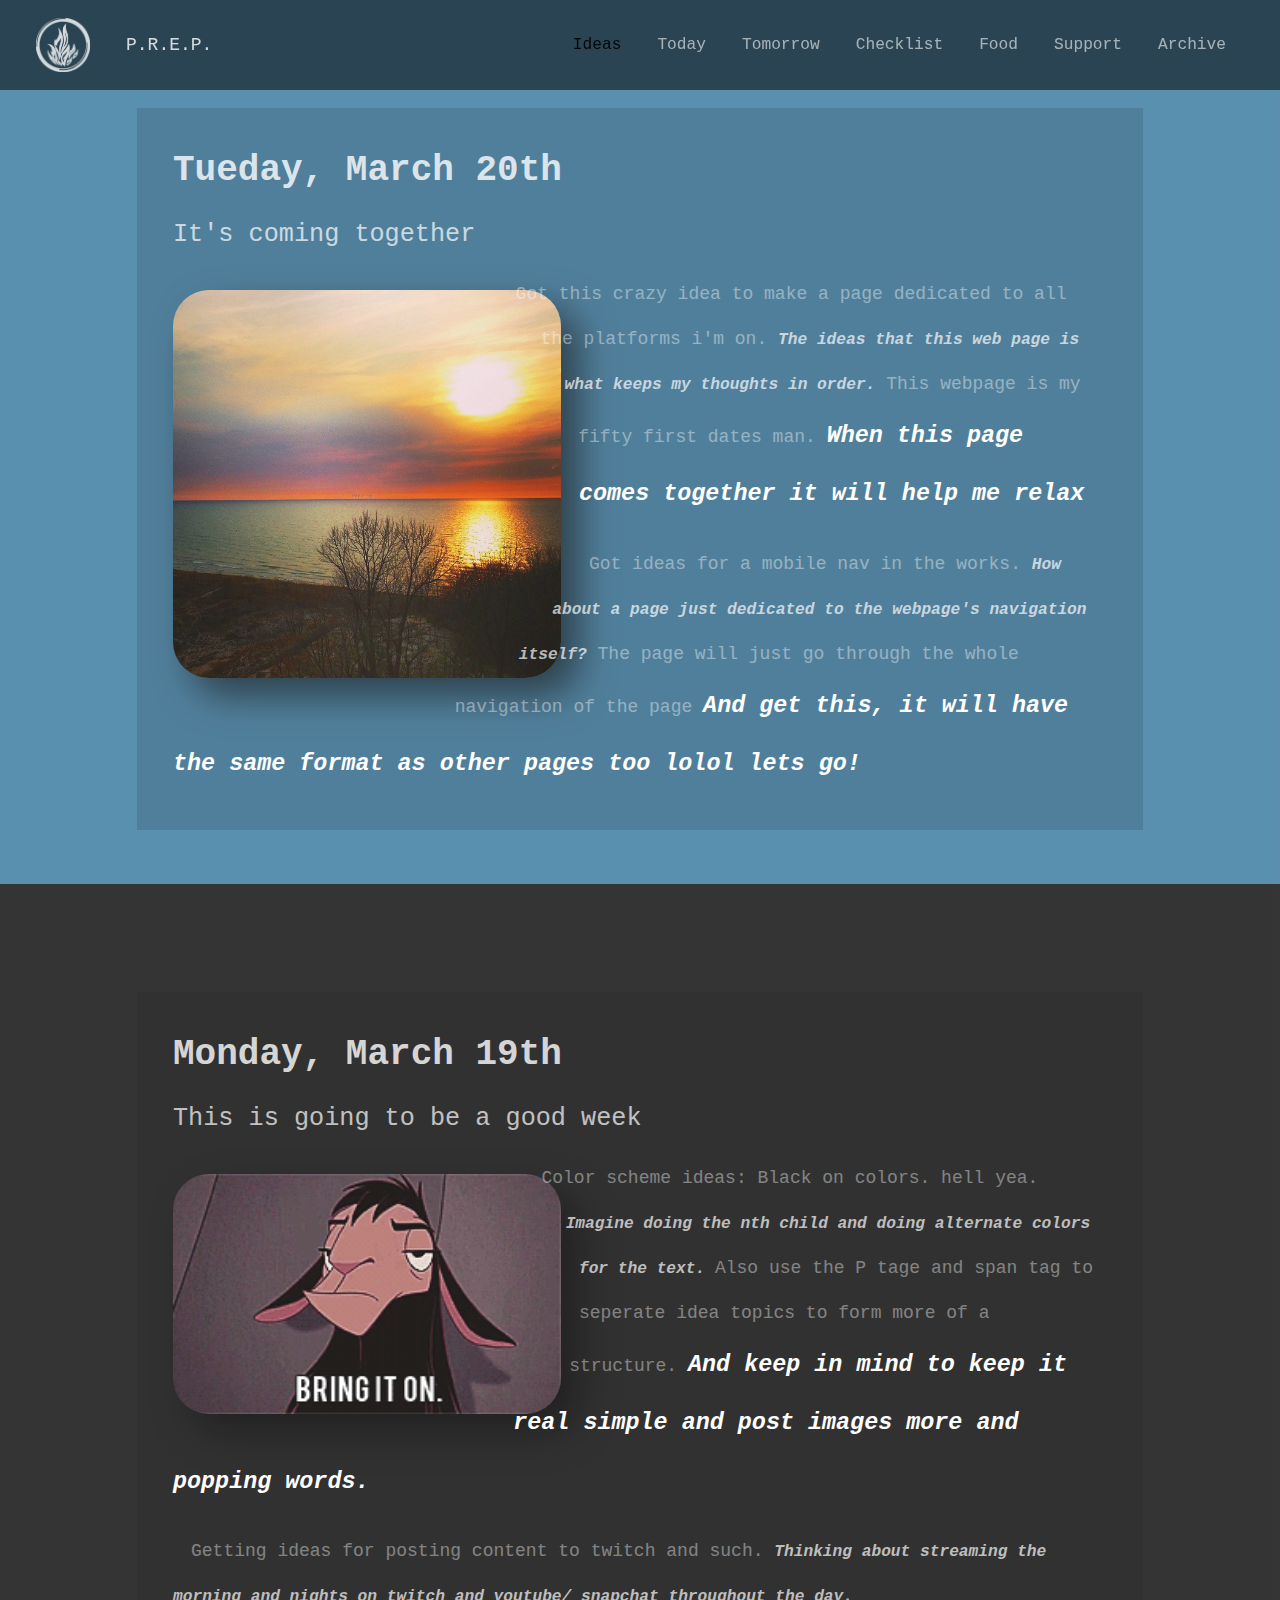
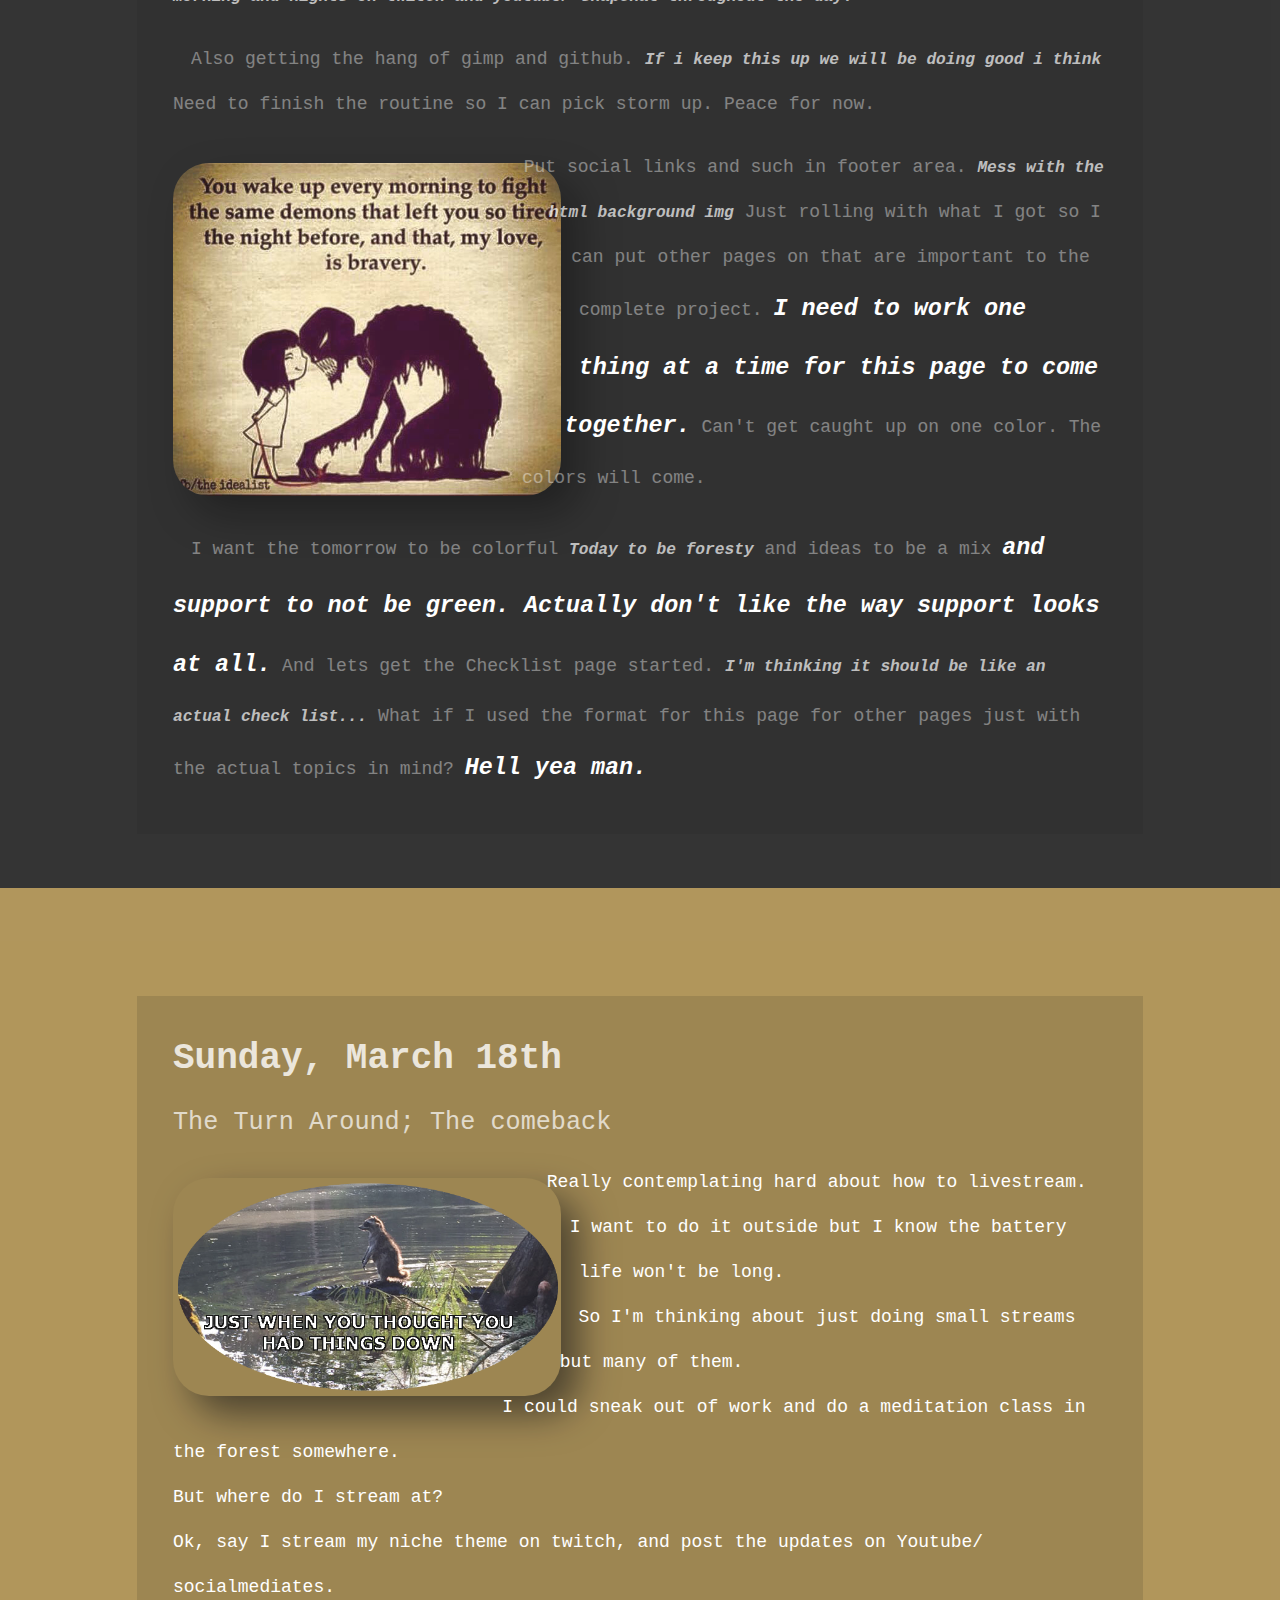
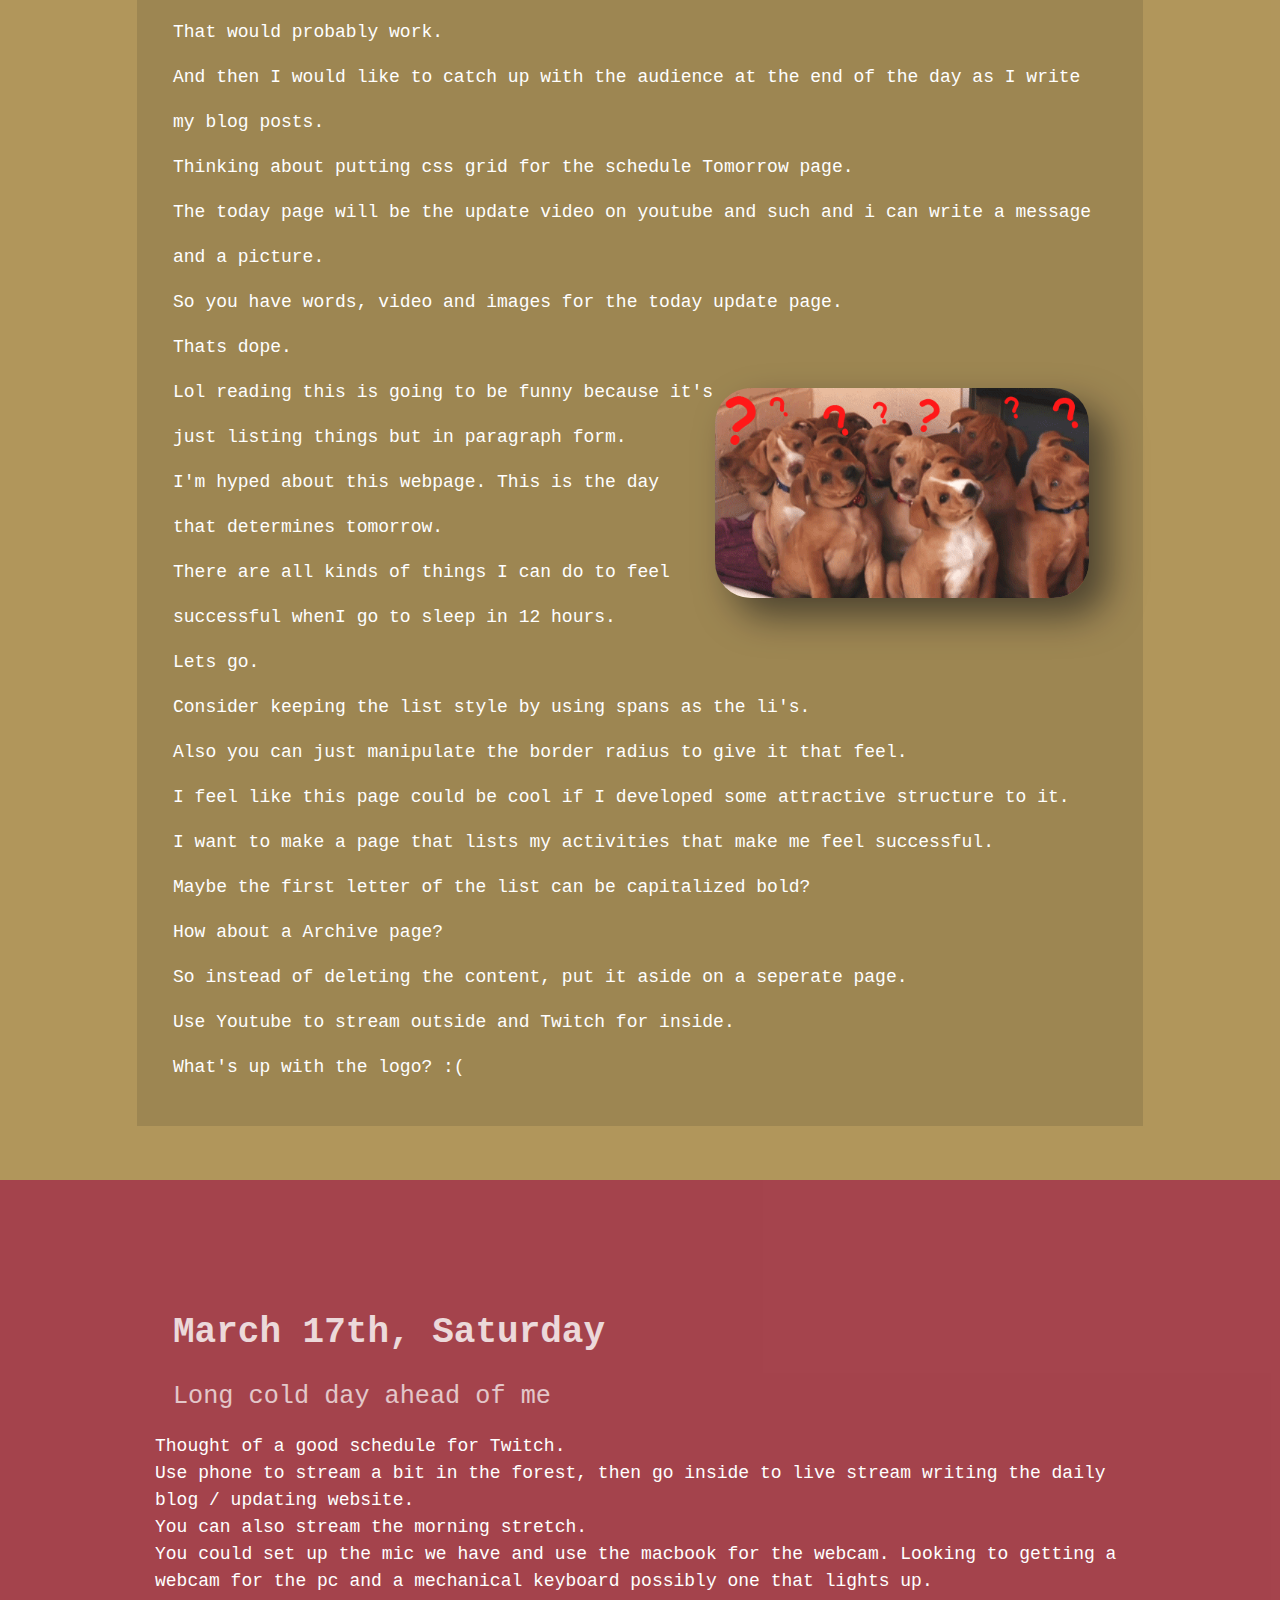
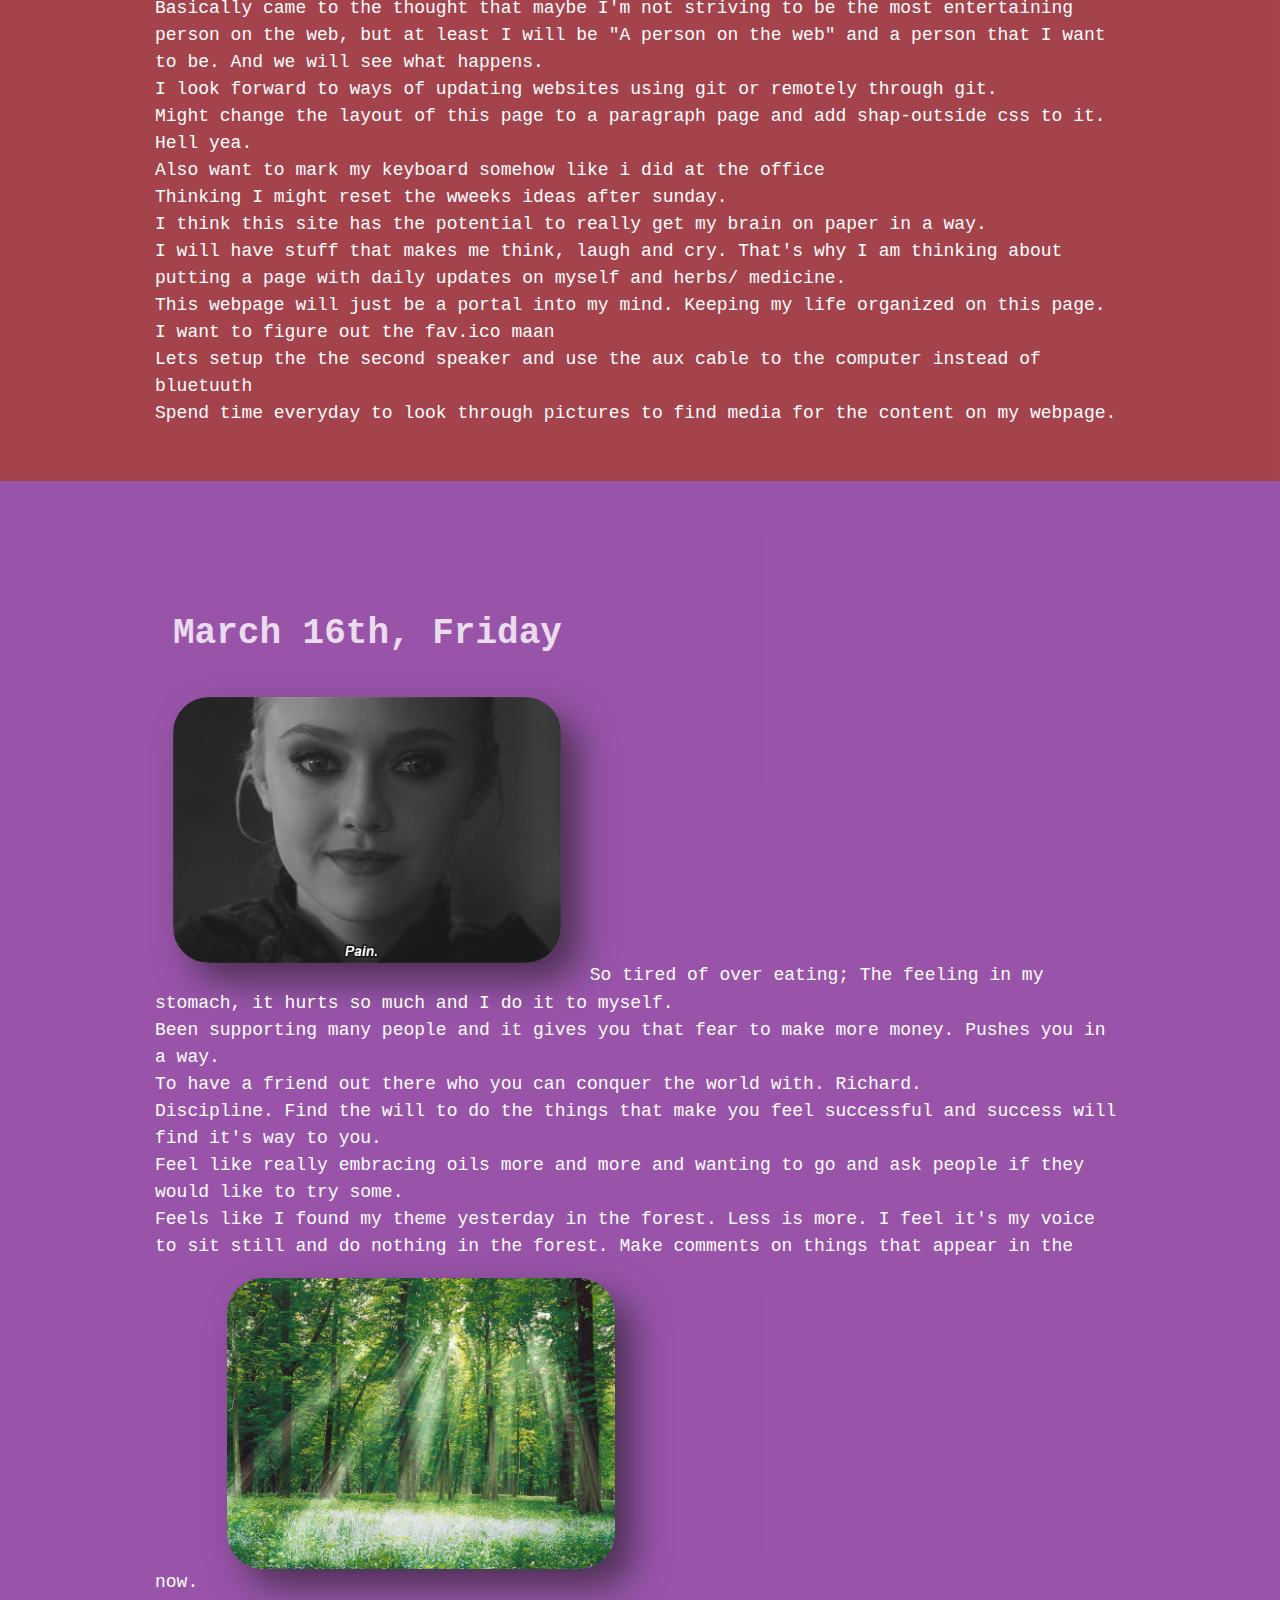
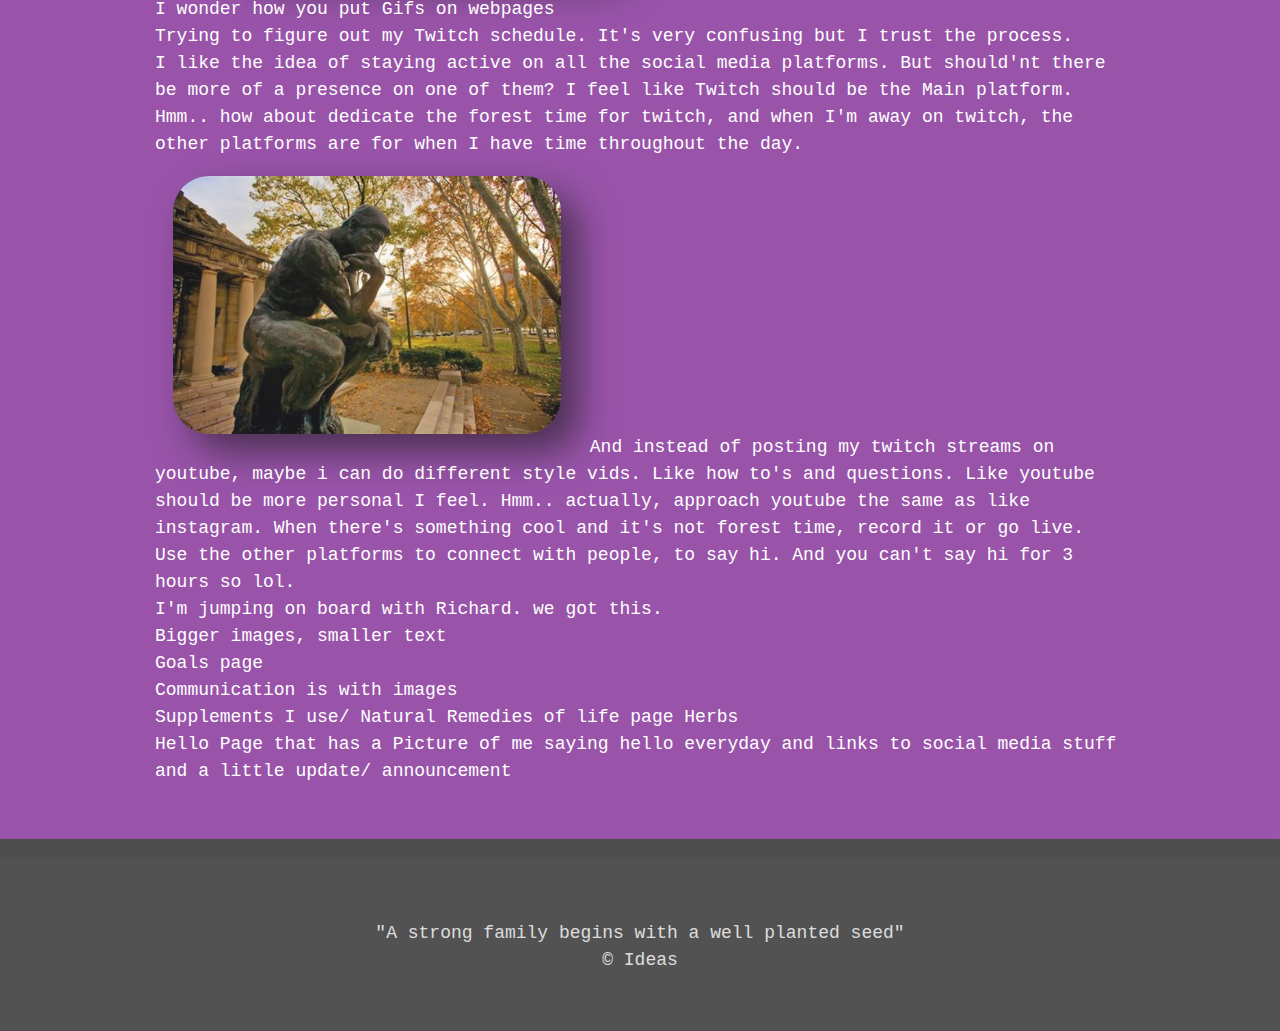
==== commit 79c1a6fb: "navigation in the works" ====
--- a/index.html
+++ b/index.html
@@ -18,17 +18,46 @@
     <nav>
       <ul>
         <li><a href="./index.html"
-          class="orange-color">    Ideas</a></li>
+          class="black-color">    Ideas</a></li>
         <li><a href="./today.html">    Today</a></li>
         <li><a href="./plan.html">     Tomorrow</a></li>
         <li><a href="./checklist.html">Checklist</a></li>
         <li><a href="./food.html">     Food</a></li>
         <li><a href="./support.html">  Support</a></li>
         <li><a href="./archive.html">  Archive</a></li>
+        <li class="mobile nav"><a href="./navigation.html">Navigate</a></li>
       </ul>
     </nav>
 
   </header>
+
+
+
+<!--TUESDAY DAY 5 -->
+  <div class="color-box blue">
+    <div class="container bg ideas">
+      <h1>Tueday, March 20th</h1>
+      <h2>It's coming together</h2>
+      <img class="left" src="./res/img/horizon.jpg"  />
+
+      <p>
+        <span>Got this crazy idea to make a page dedicated to all the platforms i'm on.</span>
+        <span>The ideas that this web page is what keeps my thoughts in order.</span>
+        <span>This webpage is my fifty first dates man.</span>
+        <span>When this page comes together it will help me relax</span>
+      </p>
+      <p>
+        <span>Got ideas for a mobile nav in the works.</span>
+        <span>How about a page just dedicated to the webpage's navigation itself?</span>
+        <span>The page will just go through the whole navigation of the page</span>
+        <span>And get this, it will have the same format as other pages too lolol lets go!</span>
+      </p>
+    <div class="c"></div>
+    </div>
+  </div>
+
+
+
 
 
   <!--MONDAY DAY 4 -->
--- a/res/css/style.css
+++ b/res/css/style.css
@@ -41,71 +41,18 @@
     padding: 2rem 0;
   }
 }
-.flex-center {
-  display: flex;
-  justify-content: center;
-  text-align: center;
-  align-items: center;
-}
-.box {
-  width: 100%;
-}
-@media only screen and (max-width: 850px) {
-  .box li {
-    flex-direction: column;
-    text-align: center;
-  }
-  .box li span {
-    margin: .5rem;
-  }
-}
-.box {
-  display: flex;
-  flex-direction: column;
-  margin: 3rem 0;
-  position: relative;
-}
-.box li {
-  display: inline-block;
-  background-color: hsla(0, 0%, 0%, 0.13);
-  opacity: .8;
-  padding: 1rem .5rem 1rem .5rem;
-  width: 97%;
-  display: flex;
-  align-items: center;
-}
-.box .title {
-  width: 97%;
-}
-  .box .title span {
-    margin-left: 3rem;
-  }
-.box img {
-  width: 13rem;
-  height: auto;
-  margin: 0 1rem;
-}
-@media only screen and (max-width: 850px) {
-  .box img {
-    width: 80%;
-    margin: 1rem;
-    height: auto;
-  }
-}
-.box .strike {
-  text-decoration: line-through;
-}
-.box .op {
-  opacity: .3;
-}
 .left {
   float: left;
 }
 .right {
   float: right;
 }
-
-
+.c {
+  clear: both;
+}
+.mobile {
+  display: none;
+}
 
 /*Header*/
 
@@ -171,7 +118,9 @@
   }
   header {
     padding: 1rem 0;
-    position: relative;
+    position: fixed;
+    top: -22rem;
+
   }
   nav li {
     width: 10rem;
@@ -197,6 +146,38 @@
 
 
 /*Supporting*/
+p {
+  line-height: 2.5;
+  text-indent: 1rem;
+  margin: 1rem;
+  opacity: 1;
+}
+p span:nth-child(even) {
+  color: hsla(0, 0%, 100%, 0.7);
+  font-size: .9rem;
+  opacity: 1;
+  font-weight: bold;
+  font-style: italic;
+}
+p span:nth-child(odd) {
+  opacity: .4;
+}
+p span:nth-child(4n+4) {
+  color: white;
+  font-weight: bold;
+  font-size: 1.3rem;
+}
+.container img {
+  width: 40%;
+  shape-outside: ellipse();
+  margin: 1rem;
+  border-radius: 2rem;
+  box-shadow: 1rem 1rem 2rem hsla(0, 0%, 0%, 0.6);
+}
+.bg {
+  background-color: hsla(0, 0%, 0%, 0.13);
+  padding: 1rem;
+}
 
 #spacearound {
   justify-content: space-around;
@@ -219,12 +200,6 @@
 
 
 /*TODAY SECTION*/
-.today p {
-  line-height: 2.5;
-  opacity: 1;
-  text-indent: 1rem;
-  margin: 1rem;
-}
 .today video {
   width: 50%;
   shape-outside: ellipse();
@@ -232,186 +207,54 @@
 }
 .today .trips-img {
   display: flex;
-  justify-content: center;
+  justify-content: space-around;
   align-items: center;
   flex-direction: column;
   margin: 1rem;
   shape-outside: ellipse();
   width: 30%;
+  border-radius: 1rem;
 }
 .today .trips-img div {
 
   width: 100%;
   overflow: hidden;
+  margin: 1rem;
 
 }
 .today .trips-img img {
   width: 100%;
   position: relative;
   display: block;
-}
-
-
-
-
-/*Tommorow Section*/
-.tomorrow {
-  margin: 0 auto;
-}
-.tomorrow.flex {
-  justify-content: space-around;
-  flex-wrap: wrap;
-  align-items: center;
-}
-.tomorrow.flex img {
-  width: 200px;
-  height: 200px;
-  margin: .4rem;
-  border-radius: .5rem;
-  box-shadow: .5rem .5rem .5rem hsla(0, 0%, 0%, 0.46);
-}
-.tomorrow img:nth-child(2n+1) {
-  width: 300px;
-  height: 300px;
-  margin: .1rem;
-}
-@media only screen and (max-width: 850px) {
-  .tomorrow p {
-    display: none;
-  }
-}
-.box .content {
-
-}
-.box .content img {
-  width: 20rem;
-}
-.box .content span {
-  position: absolute;
-  z-index: 2;
-  margin-left: 2rem;
-  font-size: 4rem;
-  top: 0;
-  opacity: .9;
-}
-.box .content div {
-  position: relative;
-  width: auto;
-}
-.box .content p {
-  z-index: 3;
-}
-@media only screen and (max-width: 850px) {
-  .box .content img {
-    width: 80%;
-  }
-  .box .content span {
-    margin: 0;
-    margin-left: -80%;
-  }
-  .box .content p {
-    margin-top: -17%;
-    width: 75%;
-    font-weight: 900;
-    padding: 5%;
-    background-color: hsla(0, 0%, 0%, 0.5);
-  }
-}
-.grid {
-  margin: 0 auto;
-  display: grid;
-  grid-template-columns: repeat(auto-fit, minmax(70%, 1fr));
-  grid-template-rows: auto;
-  height: auto;
-}
-.grid-item {
-
-}
-.grid-item p {
-  position: absolute;
-  text-align: center;
-  font-size: 1.5rem;
-  opacity: .8;
-}
-.grid-item.flex {
-  align-items: center;
-  justify-content: center;
-}
-.grid-item img {
-  opacity: .7;
-}
+  border-radius: 1rem;
+  box-shadow: .5rem .5rem 1rem hsla(0, 0%, 0%, 0.4);
+}
+
+
+
+
+
+
+
+/*TOMORROW Section*/
+
+
 
 
 
 
 
 /*IDEAS SECTION*/
-.ideas p {
-  line-height: 2.5;
-  text-indent: 1rem;
-  margin: 1rem;
-  opacity: 1;
-}
-.ideas p span:nth-child(2n+2) {
-  color: hsl(30, 77%, 50%);
-  font-size: .9rem;
-  opacity: 1;
-}
-.ideas p span:nth-child(2n+1) {
-  opacity: .4;
-}
-.ideas p span:nth-child(4n+4) {
-  color: white;
-  font-weight: bold;
-  font-size: 1.3rem;
-}
-.ideas img {
-  border-radius: 4rem;
-  margin-right: 1rem;
-  margin-bottom: 1rem;
-  shape-outside: ellipse();
-  width: 40%;
-}
-.ideas img.two {
-  top: 20rem;
-  position: relative;
-  border: 2px solid red;
-
-}
-.bg {
-  background-color: hsla(0, 0%, 0%, 0.13);
-  padding: 1rem;
-}
+
+
 
 
 
 
 
 /*Checklist Section*/
-.checklist p {
-  line-height: 2.5;
-  text-indent: 1rem;
-  margin: 1rem;
-  opacity: 1;
-}
-.checklist p span:nth-child(even) {
-  color: hsl(200, 100%, 2%);
-}
-.checklist p span:nth-child(odd) {
-  opacity: .7;
-}
-.checklist p span:nth-child(4n+3) {
-  color: white;
-  font-weight: bold;
-  font-size: 1.2rem;
-}
-.checklist img {
-  border-radius: 4rem;
-  margin-right: 1rem;
-  margin-bottom: 1rem;
-  shape-outside: ellipse();
-  width: 40%;
-}
+
+
 
 
 
@@ -456,7 +299,9 @@
 .purple-color {
   color: hsla(259, 100%, 50%, 1);
 }
-
+.black-color {
+  color: hsla(0, 0%, 0%, 0.92);
+}
 
 
 
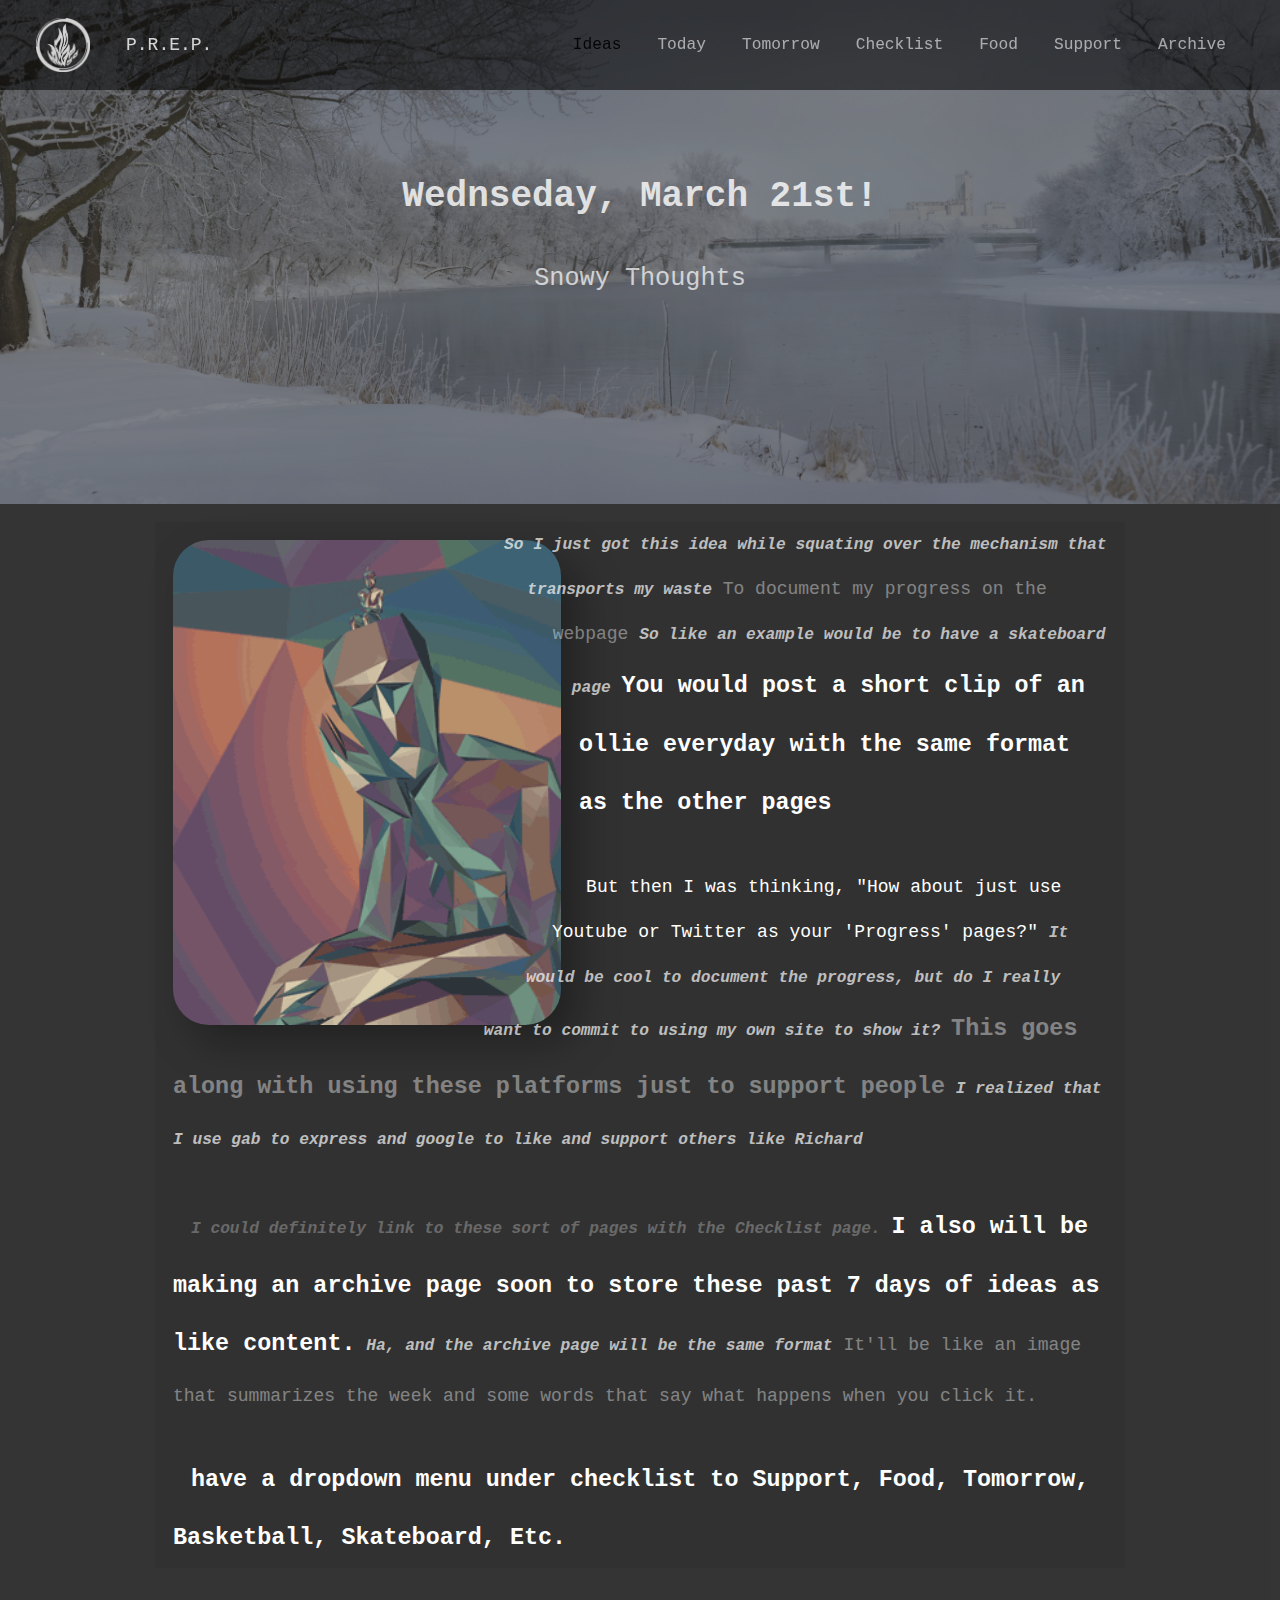
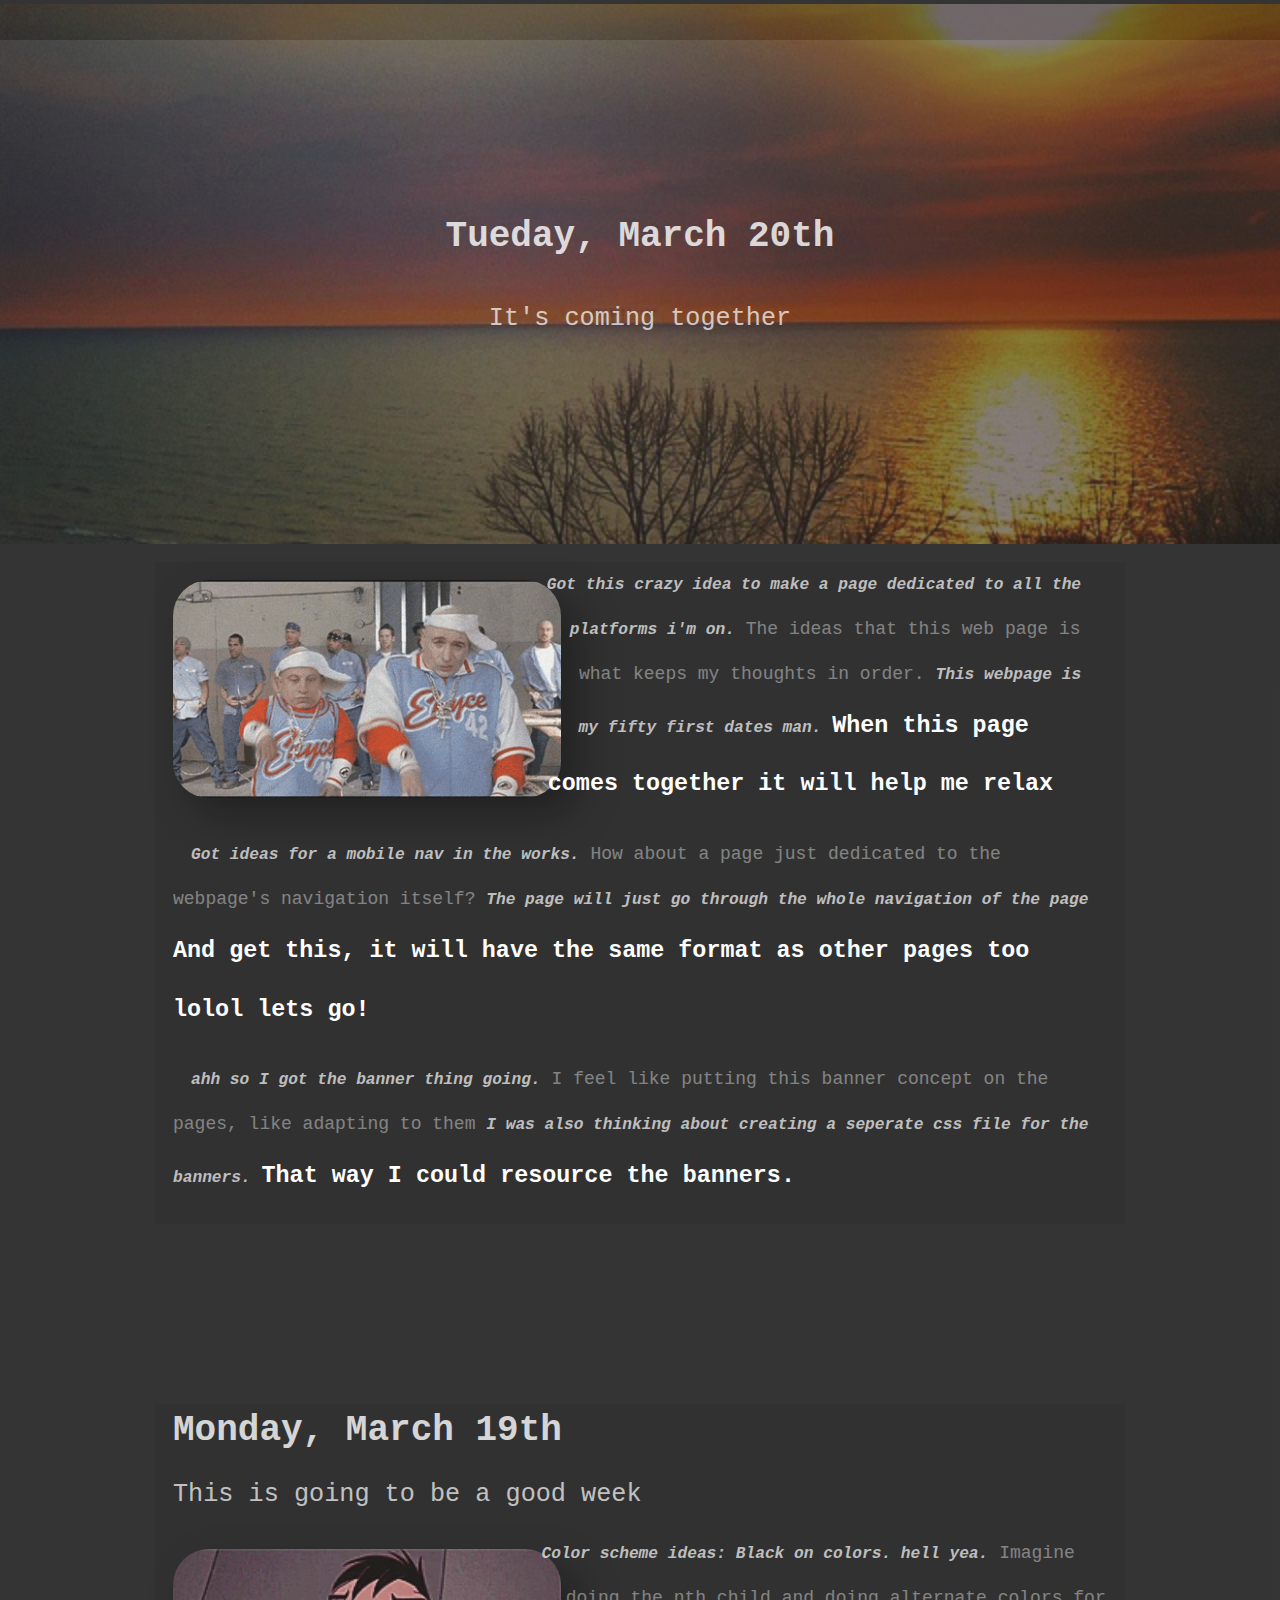
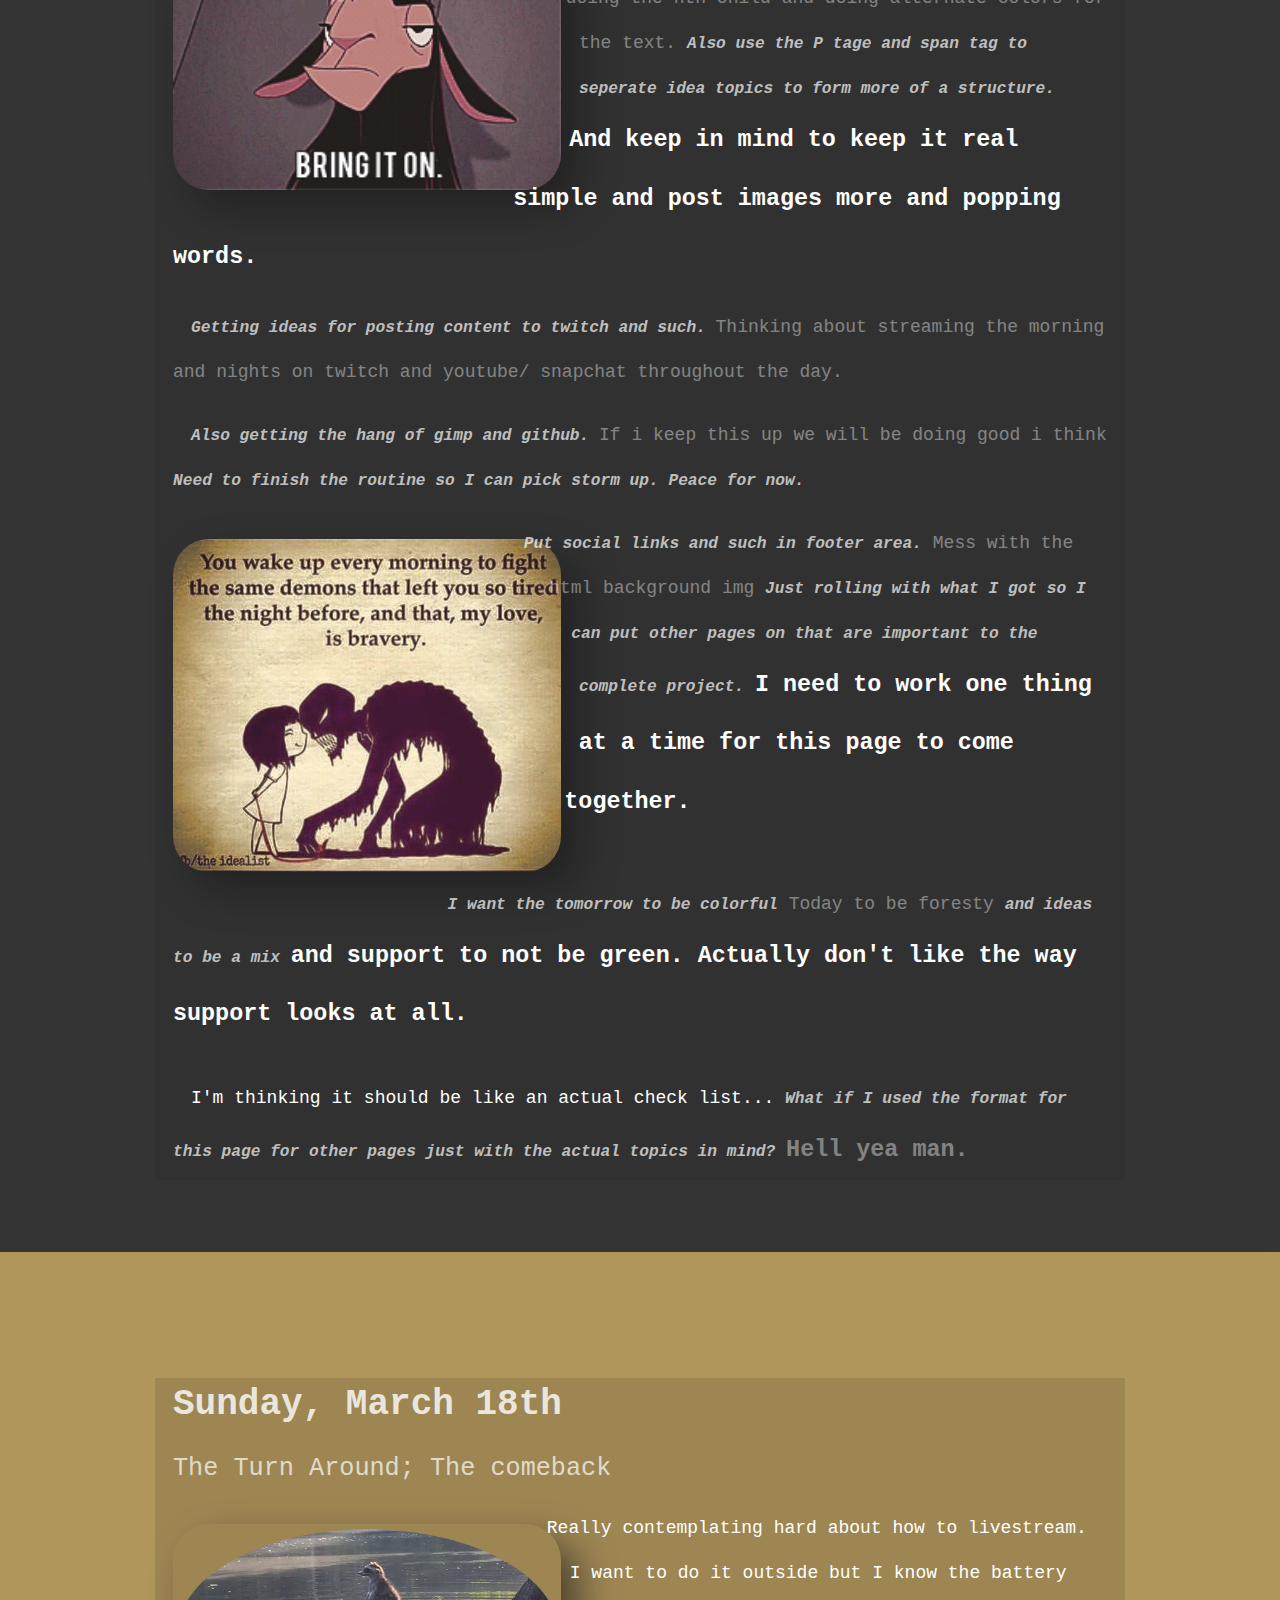
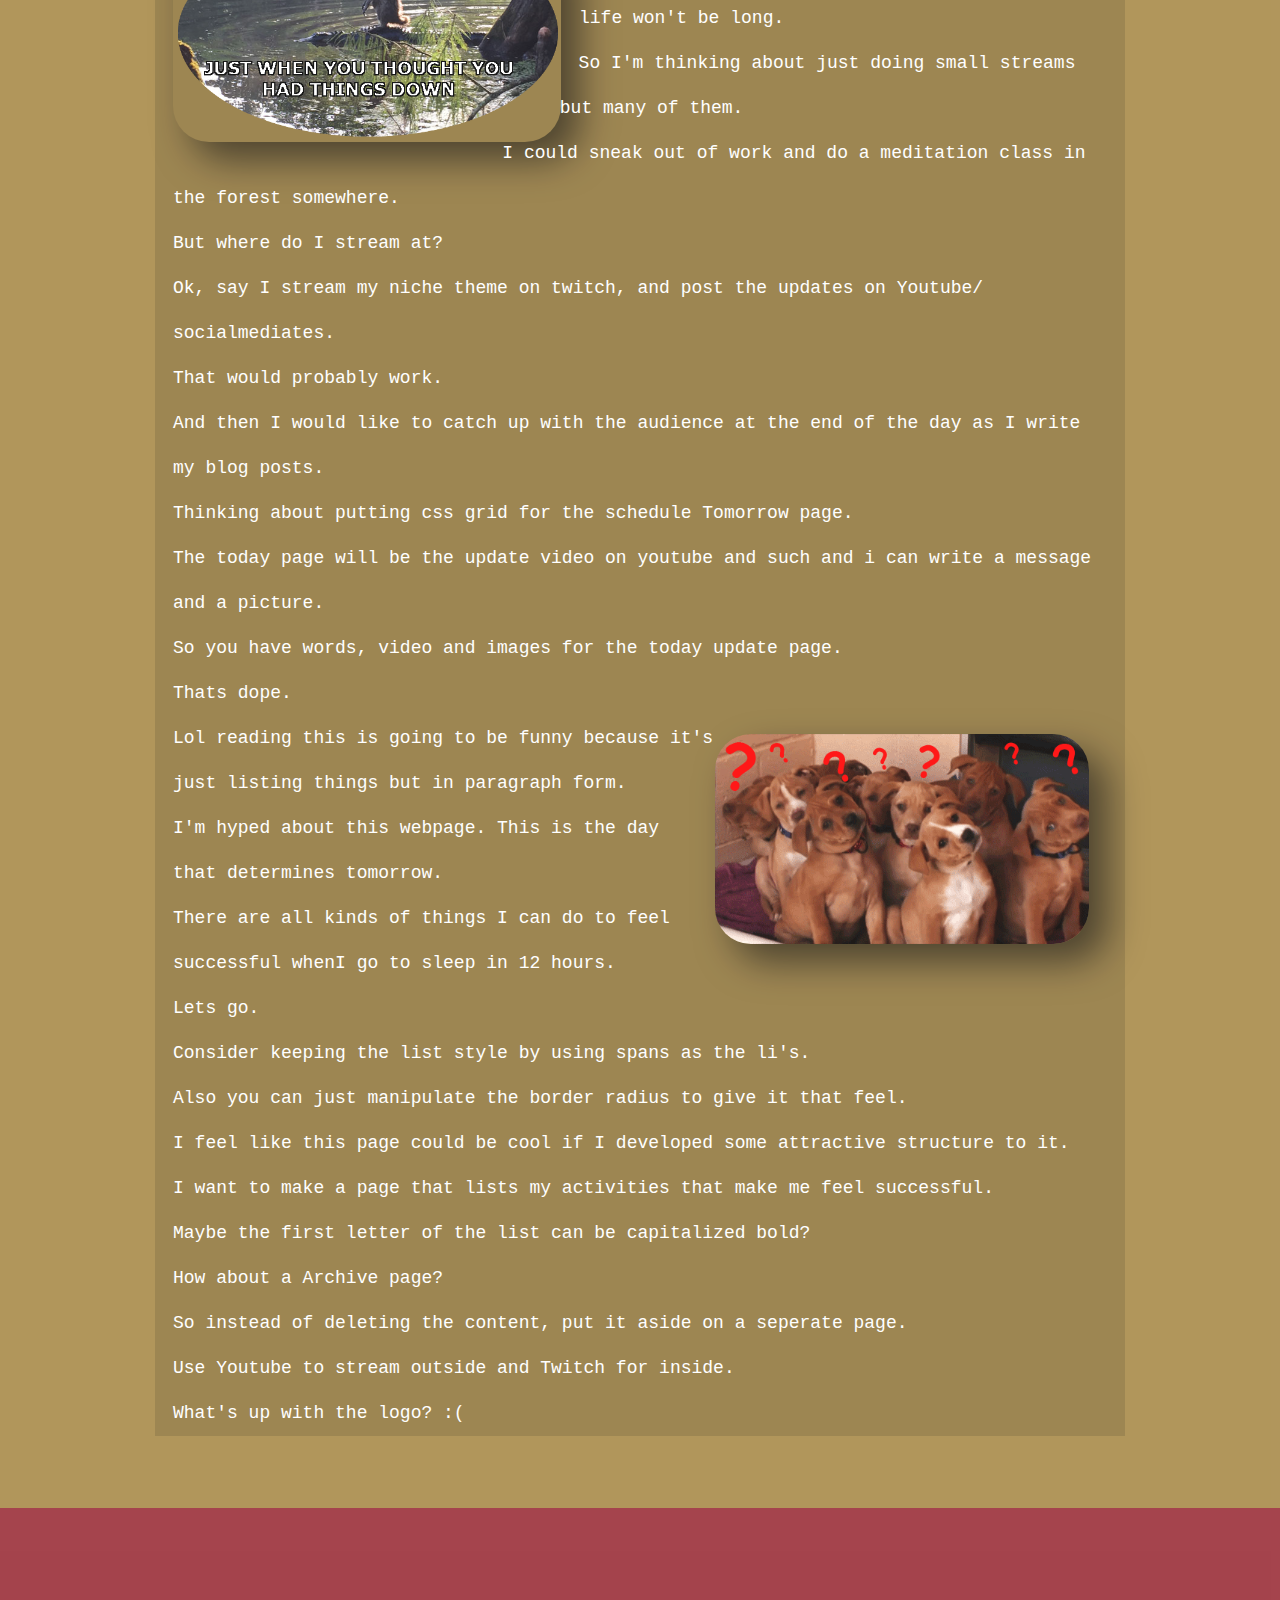
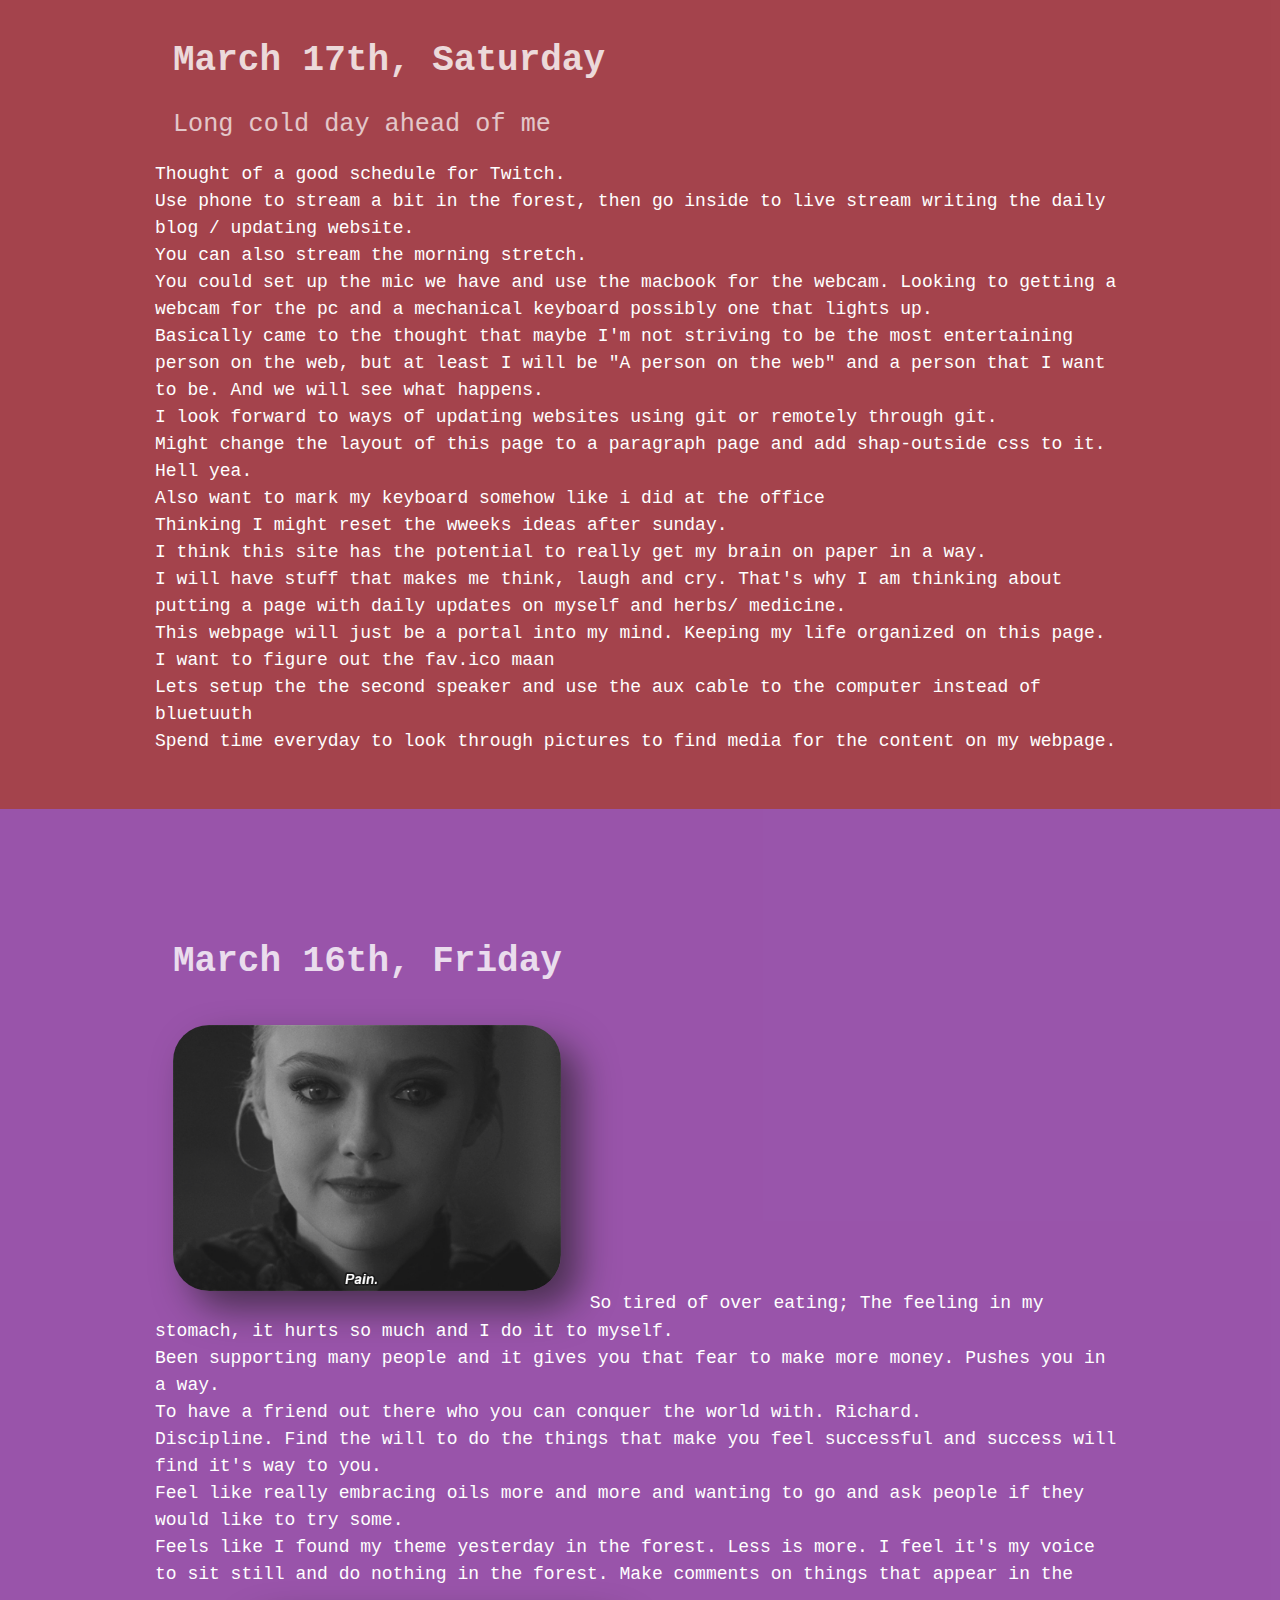
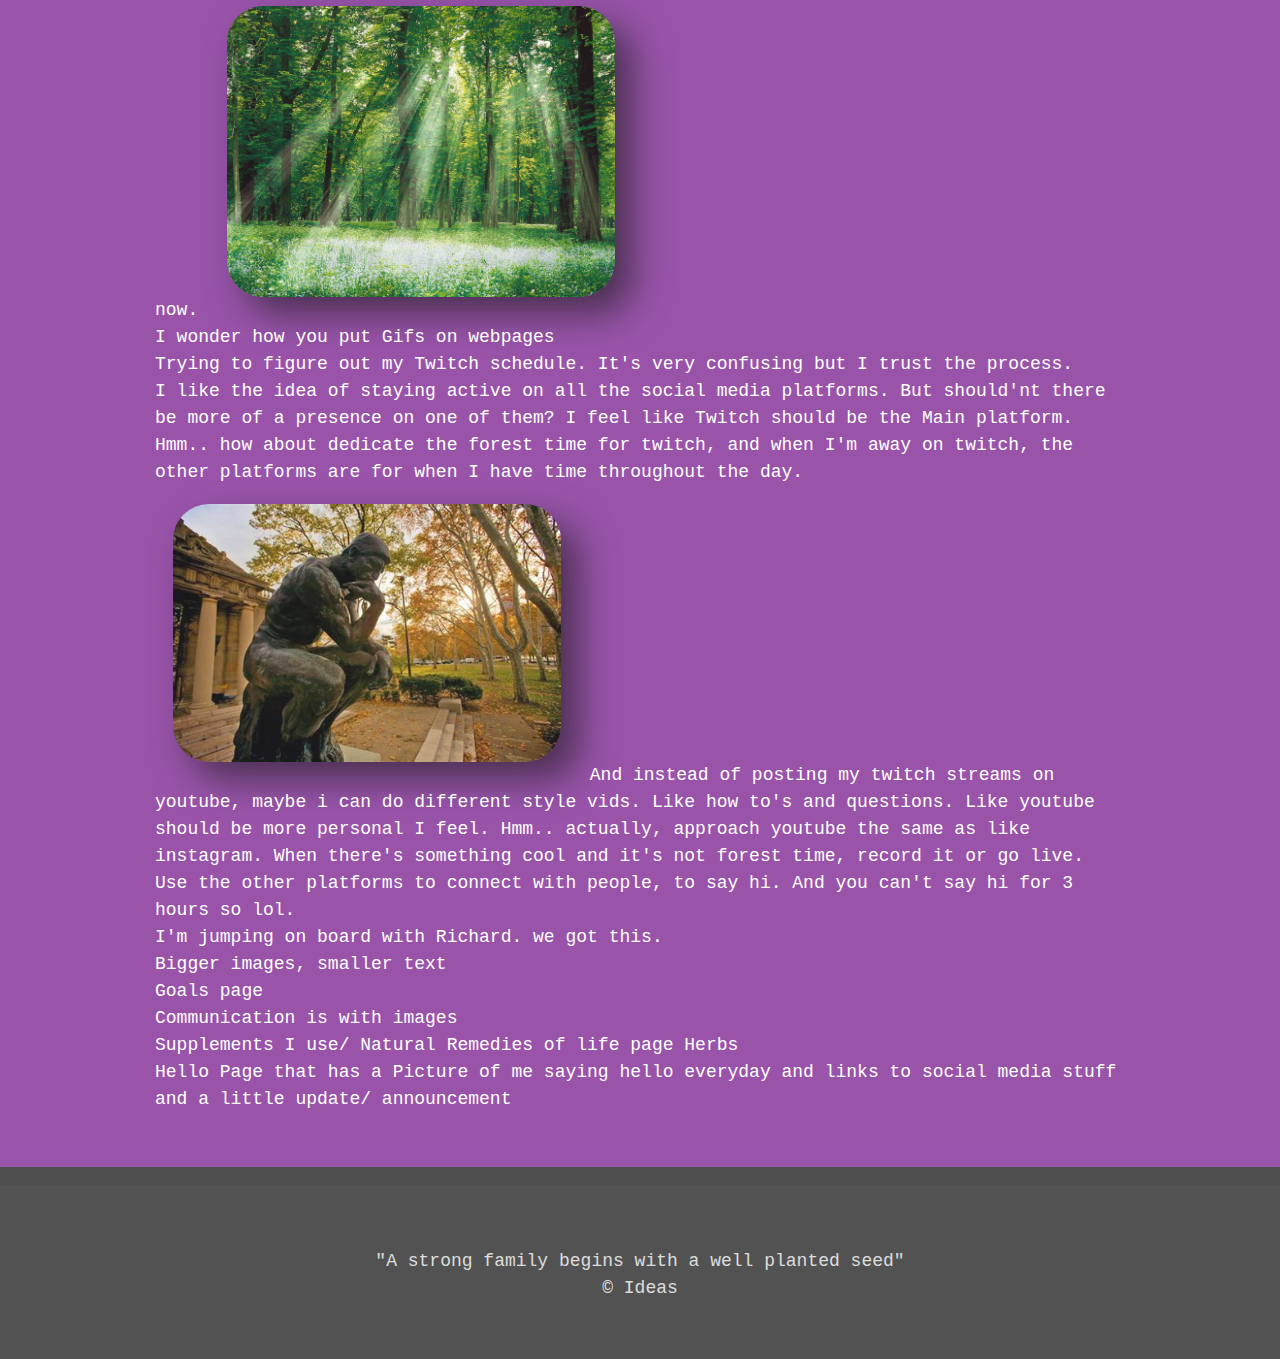
==== commit d2ea47ea: "banners/ideas p" ====
--- a/index.html
+++ b/index.html
@@ -5,18 +5,19 @@
   <link href="./res/img/fav.ico" rel="shortcut icon" />
   <link href="./res/css/reset.css" type="text/css" rel="stylesheet" />
   <link href="./res/css/style.css" rel="stylesheet" type="text/css" />
+  <link href="./res/css/banners.css" rel="stylesheet" type="text/css" />
 </head>
 <body>
 
   <header>
 
-    <div>
+    <div class="desktop">
       <img src="./res/img/logo.png" />
       <span>P.R.E.P.</span>
     </div>
 
     <nav>
-      <ul>
+      <ul class="desktop">
         <li><a href="./index.html"
           class="black-color">    Ideas</a></li>
         <li><a href="./today.html">    Today</a></li>
@@ -25,7 +26,11 @@
         <li><a href="./food.html">     Food</a></li>
         <li><a href="./support.html">  Support</a></li>
         <li><a href="./archive.html">  Archive</a></li>
-        <li class="mobile nav"><a href="./navigation.html">Navigate</a></li>
+      </ul>
+
+      <ul class="mobile">
+        <li><img src="./res/img/logo.png" /></li>
+        <li><a href="./navigation.html">Navigate</a></li>
       </ul>
     </nav>
 
@@ -33,13 +38,51 @@
 
 
 
+
+<!--WEDNSEDAY DAY 6 -->
+<div class="color-box pitch-dark">
+  <div class="banner snow-lake">
+    <h1>Wednseday, March 21st!</h1>
+    <h2>Snowy Thoughts</h2>
+  </div>
+  <div class="container bg">
+    <img src="./res/img/deep-thinker.gif" class="left" />
+    <p>
+      <span>So I just got this idea while squating over the mechanism that transports my waste</span>
+      <span>To document my progress on the webpage</span>
+      <span>So like an example would be to have a skateboard page</span>
+      <span>You would post a short clip of an ollie everyday with the same format as the other pages</span>
+        <span>break</span>
+      <span>But then I was thinking, "How about just use Youtube or Twitter as your 'Progress' pages?"</span>
+      <span>It would be cool to document the progress, but do I really want to commit to using my own site to show it?</span>
+      <span>This goes along with using these platforms just to support people</span>
+      <span>I realized that I use gab to express and google to like and support others like Richard</span>
+        <span>break</span>
+      <span>I could definitely link to these sort of pages with the Checklist page.</span>
+      <span>I also will be making an archive page soon to store these past 7 days of ideas as like content.</span>
+      <span>Ha, and the archive page will be the same format</span>
+      <span>It'll be like an image that summarizes the week and some words that say what happens when you click it.</span>
+        <span>break</span>
+      <span>have a dropdown menu under checklist to Support, Food, Tomorrow, Basketball, Skateboard, Etc.</span>
+    </p>
+  </div>
+</div>
+
+
+
+
+
+
+
 <!--TUESDAY DAY 5 -->
-  <div class="color-box blue">
-    <div class="container bg ideas">
+  <div class="color-box pitch-dark">
+    <div class="banner horizon">
       <h1>Tueday, March 20th</h1>
       <h2>It's coming together</h2>
-      <img class="left" src="./res/img/horizon.jpg"  />
-
+    </div>
+
+    <div class="container bg ideas">
+      <img class="left" src="./res/img/swag.gif" alt="">
       <p>
         <span>Got this crazy idea to make a page dedicated to all the platforms i'm on.</span>
         <span>The ideas that this web page is what keeps my thoughts in order.</span>
@@ -51,6 +94,12 @@
         <span>How about a page just dedicated to the webpage's navigation itself?</span>
         <span>The page will just go through the whole navigation of the page</span>
         <span>And get this, it will have the same format as other pages too lolol lets go!</span>
+      </p>
+      <p>
+        <span>ahh so I got the banner thing going.</span>
+        <span>I feel like putting this banner concept on the pages, like adapting to them</span>
+        <span>I was also thinking about creating a seperate css file for the banners.</span>
+        <span>That way I could resource the banners.</span>
       </p>
     <div class="c"></div>
     </div>
--- a/res/css/style.css
+++ b/res/css/style.css
@@ -53,6 +53,13 @@
 .mobile {
   display: none;
 }
+#spacearound {
+  justify-content: space-around;
+}
+
+
+
+
 
 /*Header*/
 
@@ -102,42 +109,44 @@
   color: white;
 }
 @media only screen and (max-width: 850px) {
-  header div span {
+  .desktop {
     display: none;
   }
-  header div img {
-    width: 1.4rem;
-    text-align: center;
-    margin: 0 auto;
-  }
-  header, nav ul {
-    flex-direction: column;
-    height: auto;
-    justify-content: center;
-    text-align: center;
+  .mobile {
+    display: inline;
   }
   header {
-    padding: 1rem 0;
     position: fixed;
-    top: -22rem;
-
+    display: flex;
+    align-items: center;
+    width: 100%;
+    margin: 0;
+    padding: 0;
+    height: 3rem;
+  }
+  nav {
+    min-width: 100%;
+    margin: 0;
+    padding: 0;
+  }
+  nav ul.mobile {
+    min-width: 100%;
+    margin: 0;
+    padding: 0;
+    display: flex;
+    justify-content: space-between;
+    flex-direction: row;
   }
   nav li {
+    font-size: 1.5rem;
+    font-weight: bold;
     width: 10rem;
-    margin: .3rem auto;
-    font-size: 1.5rem;
-  }
-  nav ul {
-    width: 90%;
-    margin: 0 auto;
-  }
-  nav {
-    width: 90%;
-    margin: 0 auto;
-  }
-  header div {
-    width: 96%;
-    margin: 0 auto;
+    margin: 1rem;
+  }
+  nav li img {
+    width: 3rem;
+    text-align: left;
+    opacity: .7;
   }
 }
 
@@ -152,14 +161,14 @@
   margin: 1rem;
   opacity: 1;
 }
-p span:nth-child(even) {
+p span:nth-child(2n+1) {
   color: hsla(0, 0%, 100%, 0.7);
   font-size: .9rem;
   opacity: 1;
   font-weight: bold;
   font-style: italic;
 }
-p span:nth-child(odd) {
+p span:nth-child(3n+2) {
   opacity: .4;
 }
 p span:nth-child(4n+4) {
@@ -167,6 +176,14 @@
   font-weight: bold;
   font-size: 1.3rem;
 }
+p span:nth-child(5n+5) {
+  display: block;
+  visibility: hidden;
+  line-height: 2;
+}
+p span:nth-child(5n+6) {
+  margin-left: 1rem;
+}
 .container img {
   width: 40%;
   shape-outside: ellipse();
@@ -176,24 +193,55 @@
 }
 .bg {
   background-color: hsla(0, 0%, 0%, 0.13);
-  padding: 1rem;
-}
-
-#spacearound {
-  justify-content: space-around;
-}
-.container h1 {
+
+}
+ h1 {
   font-size: 2rem;
   margin: 1rem;
   font-weight: bold;
   opacity: .8;
 }
-.container h2 {
+ h2 {
   font-size: 1.4rem;
   margin: 1rem;
   font-weight: thin;
   opacity: .7;
 }
+@media only screen and (max-width: 850px) {
+  .bg {
+    width: 100%;
+    padding: 1rem 0;
+  }
+  h1 {
+    text-align: center;
+    font-size: 1.5rem;
+}
+  h2 {
+    text-align: center;
+    font-size: 1rem;
+
+  }
+  .container img {
+    width: 100%;
+    margin: 1rem 0;
+    text-align: center;
+    border-radius: 0rem;
+    box-shadow: none;
+  }
+  .left {
+    float: none;
+  }
+  .right {
+    float: none;
+  }
+}
+
+
+
+
+
+
+
 
 
 
@@ -201,7 +249,7 @@
 
 /*TODAY SECTION*/
 .today video {
-  width: 50%;
+  width: 60%;
   shape-outside: ellipse();
   margin: 1rem;
 }
@@ -216,14 +264,11 @@
   border-radius: 1rem;
 }
 .today .trips-img div {
-
-  width: 100%;
-  overflow: hidden;
-  margin: 1rem;
-
+  width: 100%;
 }
 .today .trips-img img {
   width: 100%;
+  margin: 1rem 0;
   position: relative;
   display: block;
   border-radius: 1rem;
@@ -250,8 +295,6 @@
 
 
 
-
-
 /*Checklist Section*/
 
 
--- a/res/css/banners.css
+++ b/res/css/banners.css
@@ -0,0 +1,24 @@
+/*BANNERS*/
+
+/*Universal*/
+.banner:before {position: absolute;content: "";top: 0;left: 0;width: 100%;height: 100%;background-color: hsla(0, 0%, 0%, 0.5);}
+
+.banner {display: flex;flex-direction: column;align-items: center;justify-content: center;background-size: cover;background-repeat: no-repeat;background-position: center;min-width: 100%;height: 30rem;position: relative;margin-top: -8rem;}
+
+/*
+1- Change class twice
+2- Change Img url
+*/
+
+/*HORIZON BANNER*/
+.horizon {
+background-image: url('../img/horizon.jpg');
+}
+@media only screen and (max-width: 850px){
+.horizon {max-height: 20rem;position: relative;margin-top: -4rem;}}
+
+/*SNOW LAKE BANNER*/
+.snow-lake {
+background-image: url('../img/snow-lake.jpg');
+}
+@media only screen and (max-width: 850px) {.snow-lake {max-height: 20rem;position: relative;margin-top: -4rem;}}
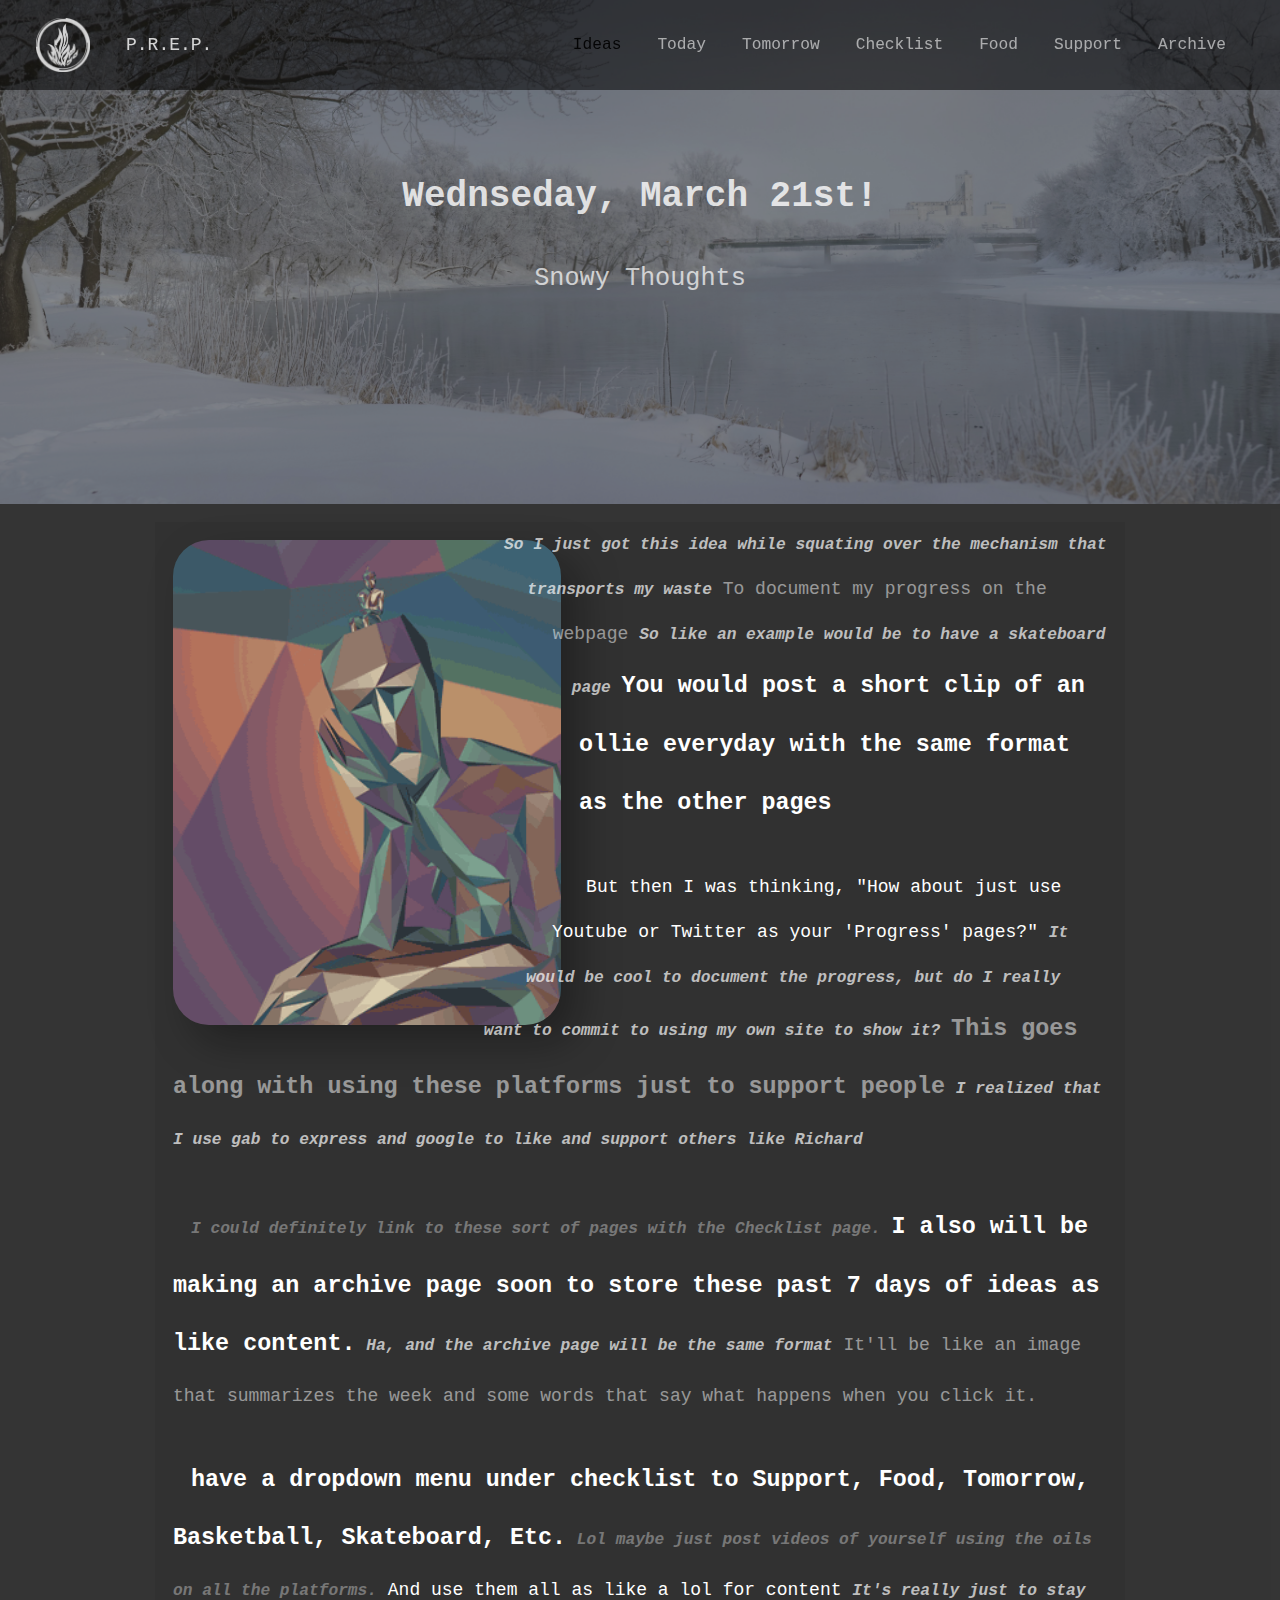
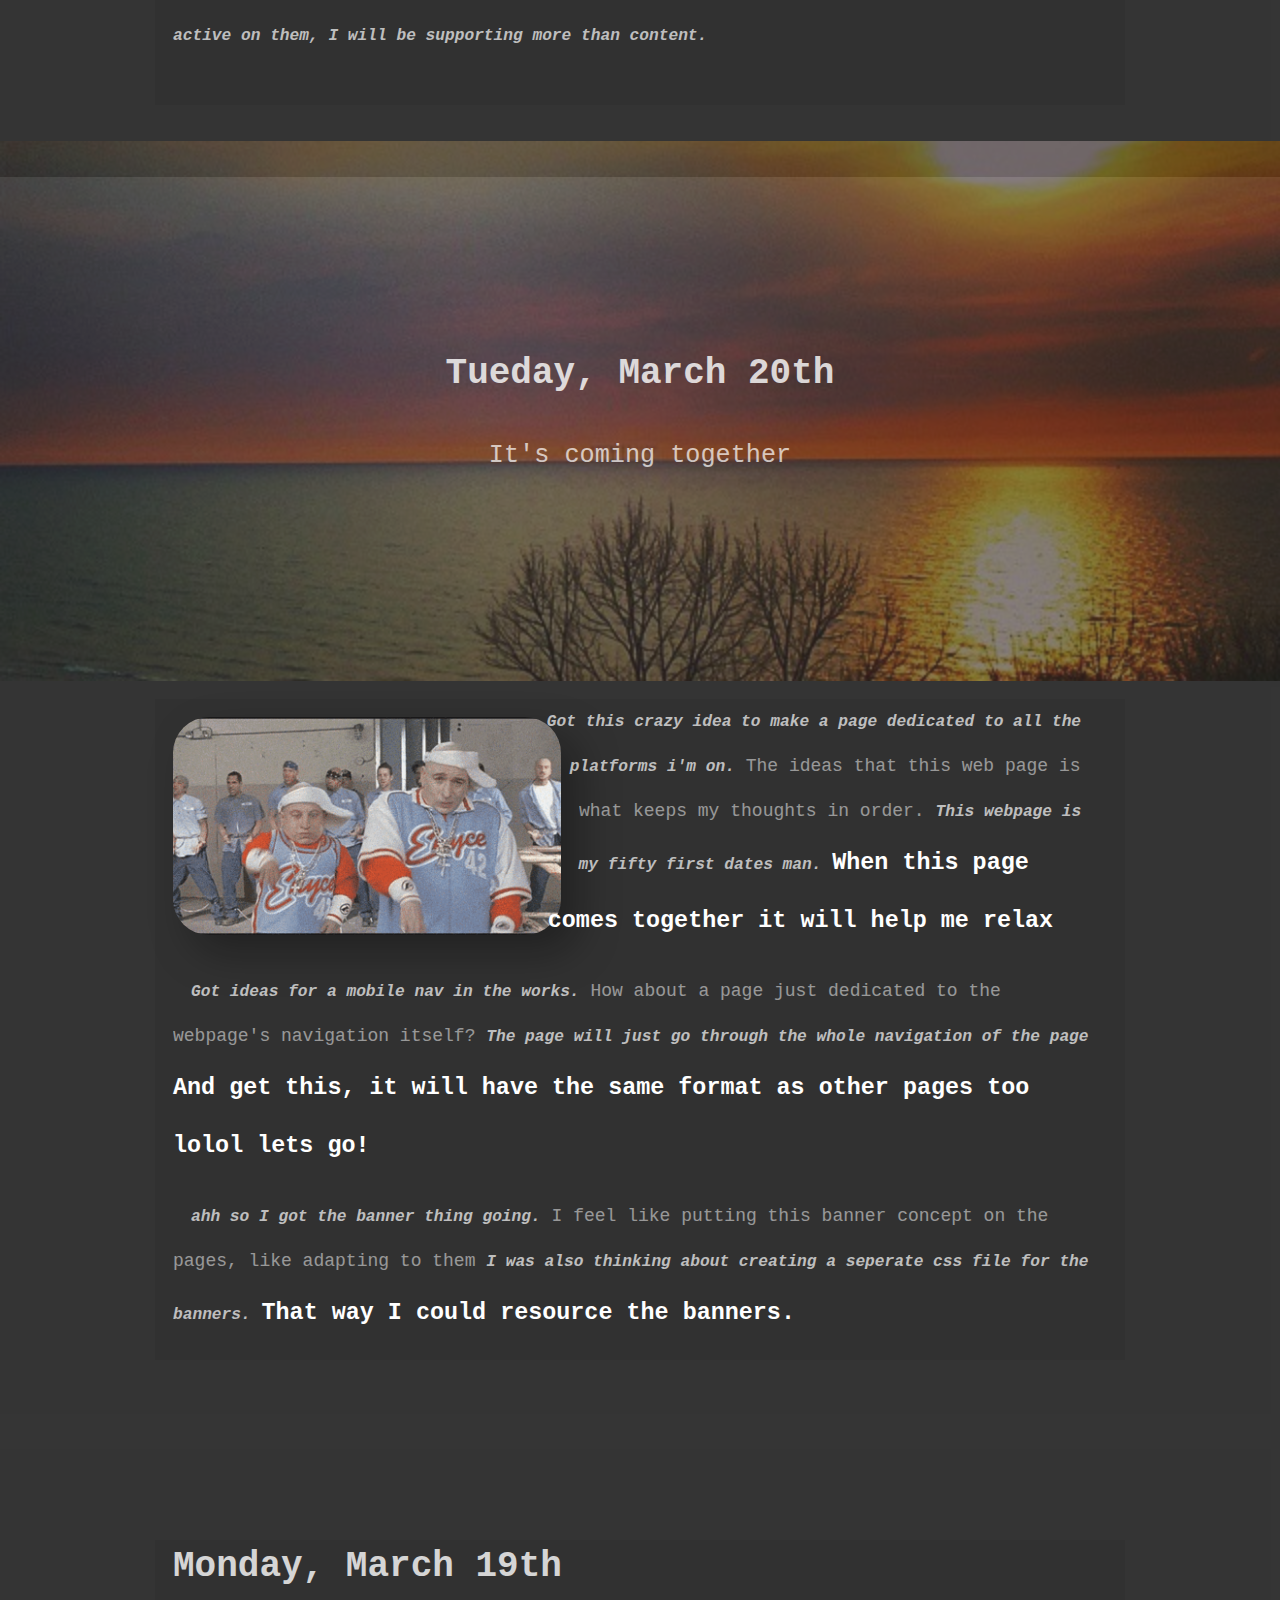
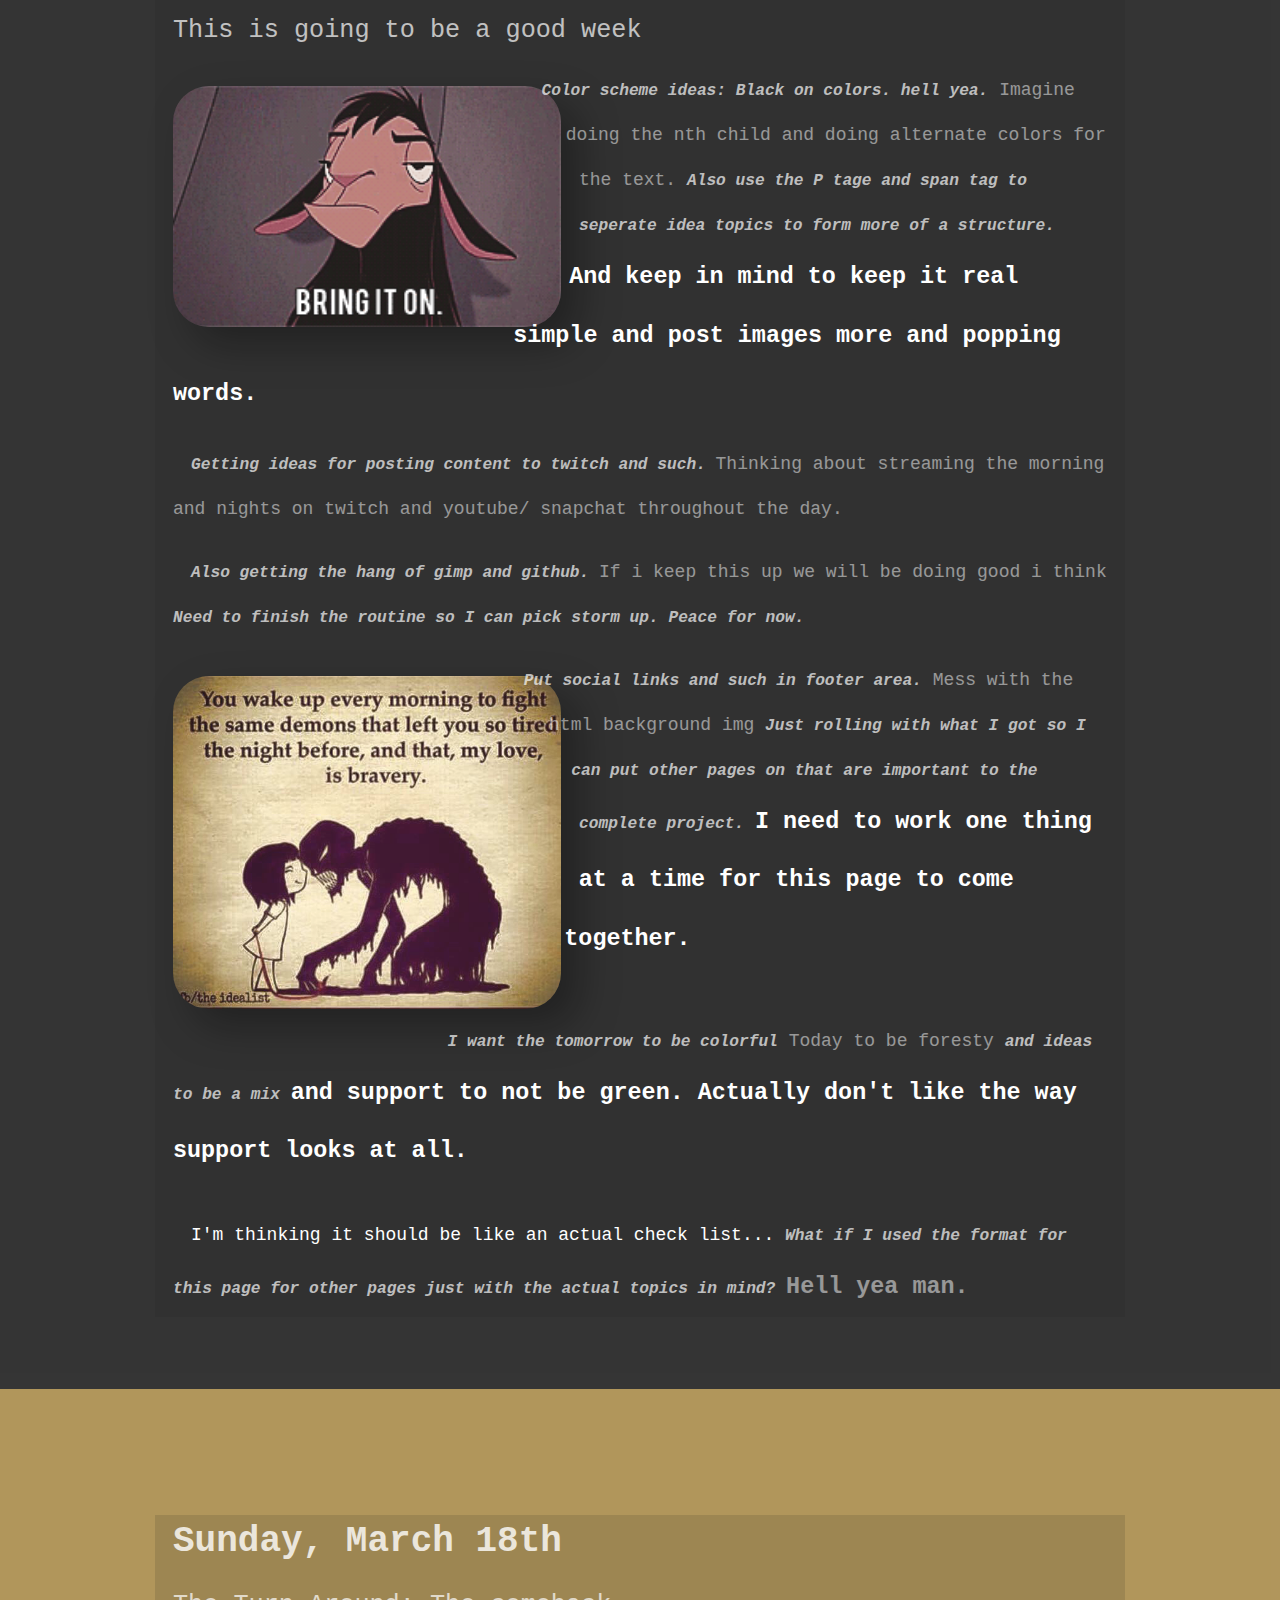
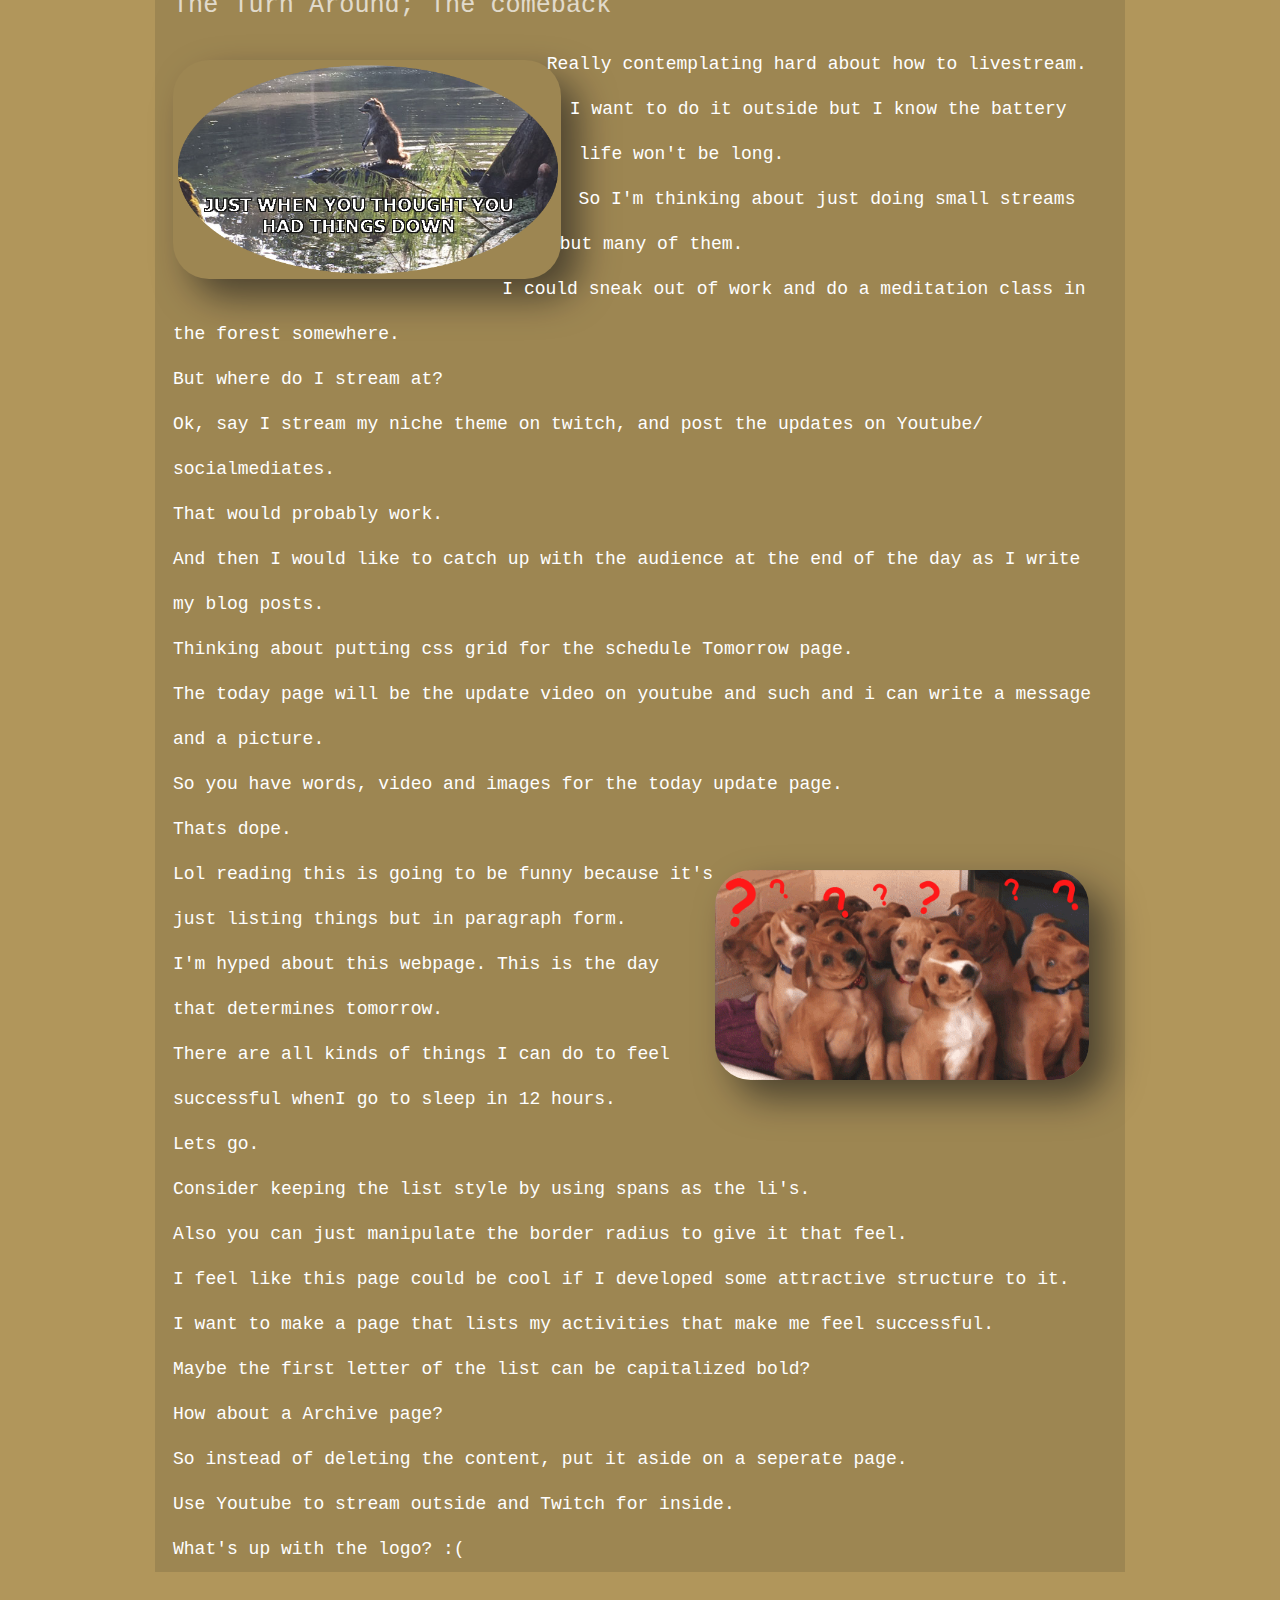
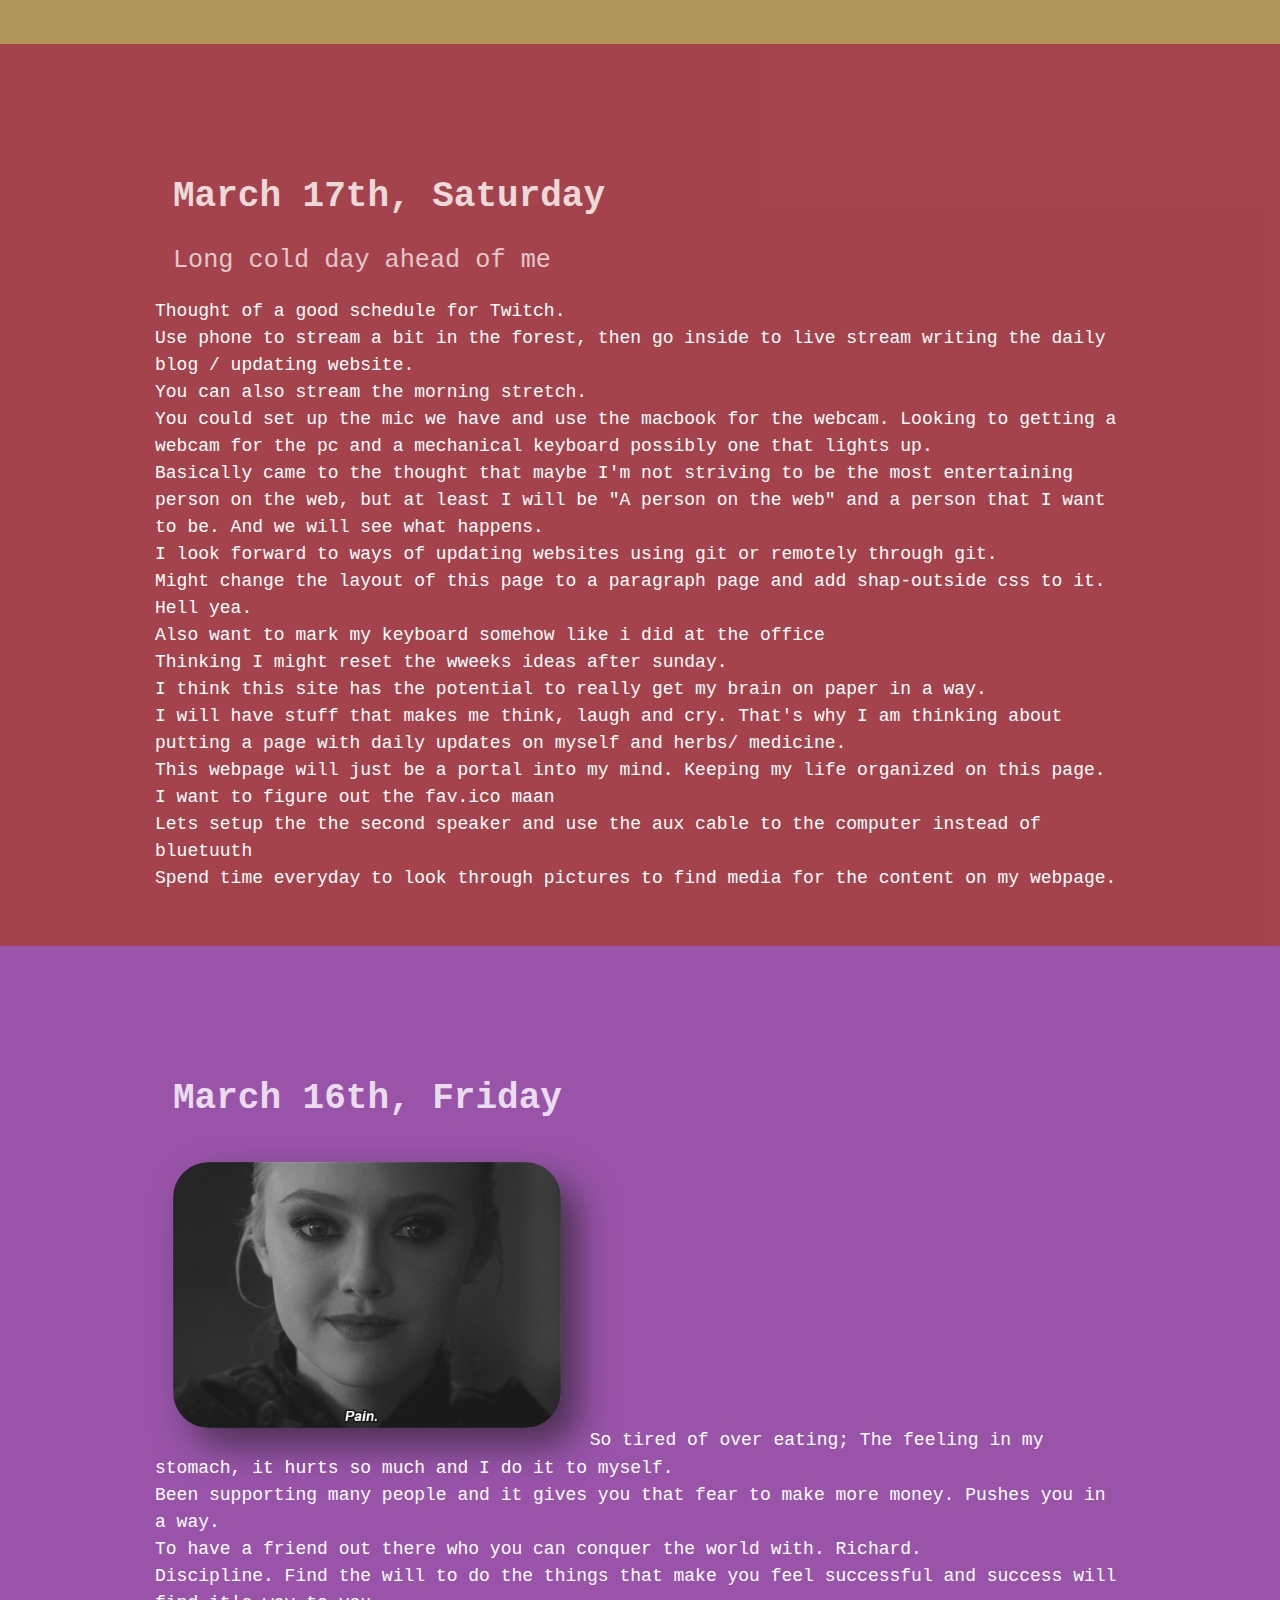
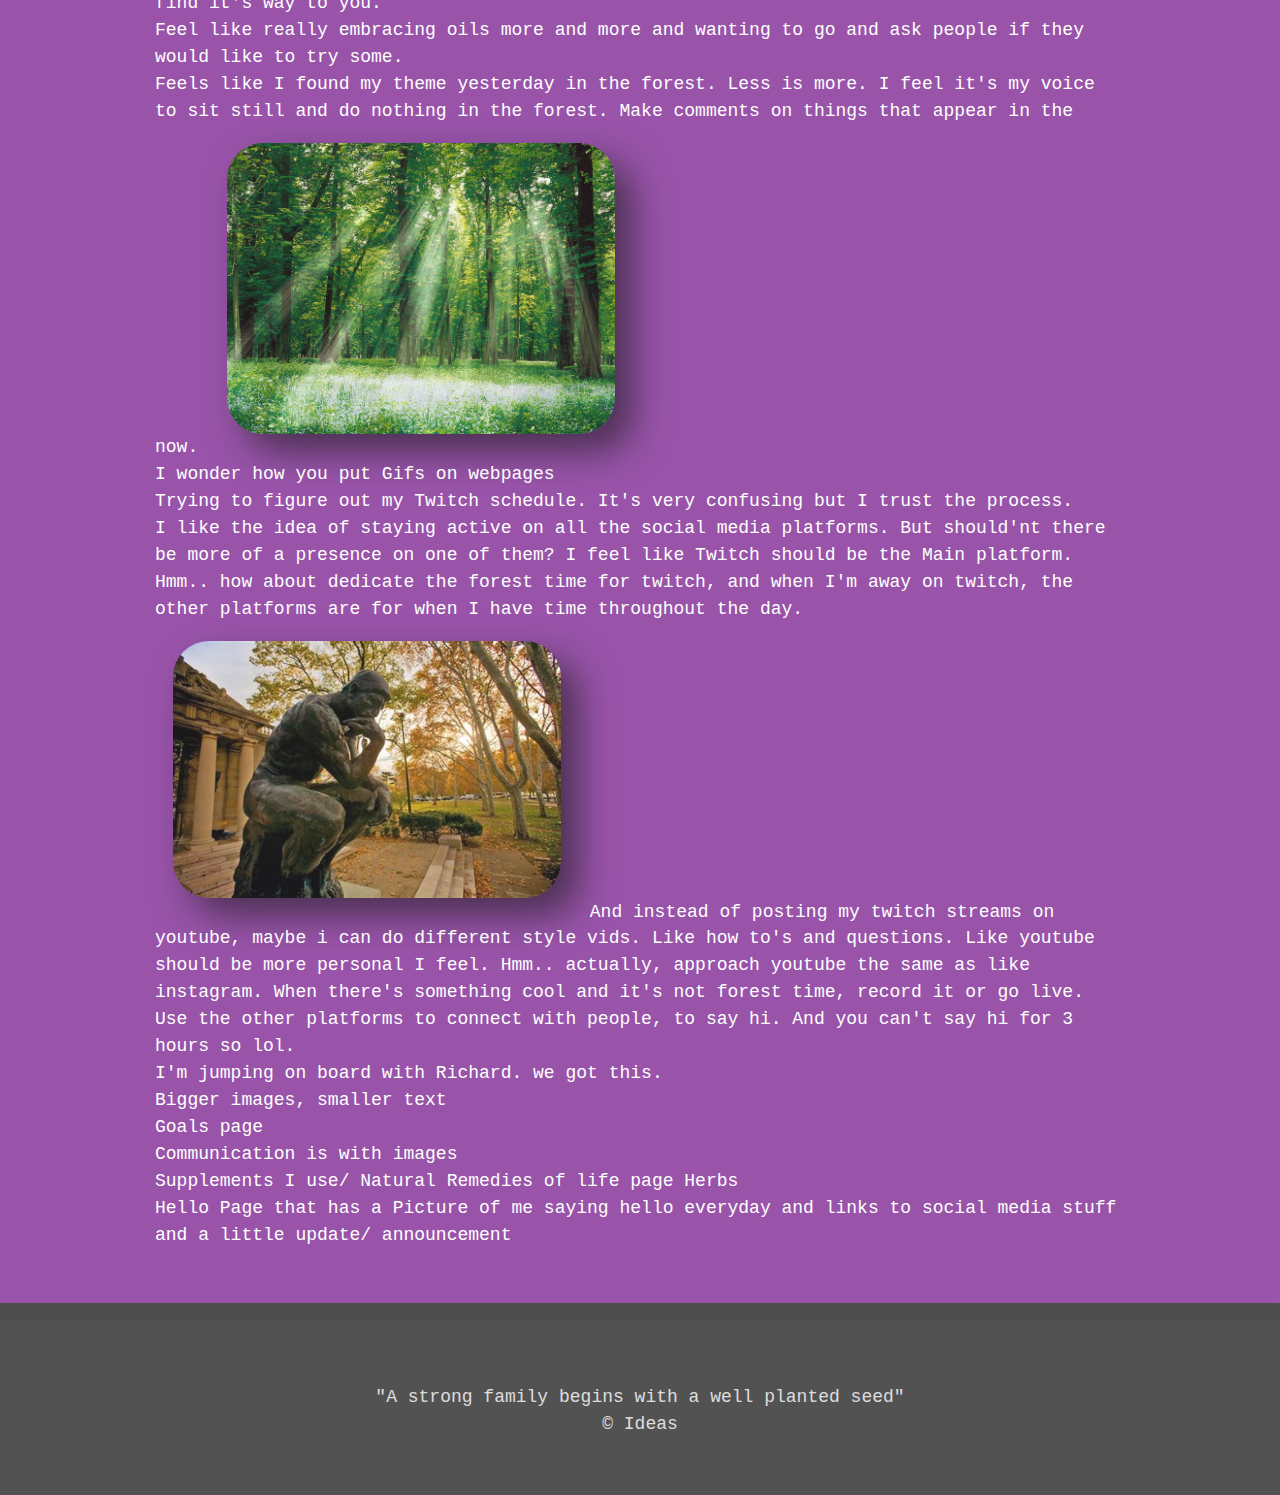
==== commit 245a1a16: "navigation page" ====
--- a/index.html
+++ b/index.html
@@ -6,6 +6,7 @@
   <link href="./res/css/reset.css" type="text/css" rel="stylesheet" />
   <link href="./res/css/style.css" rel="stylesheet" type="text/css" />
   <link href="./res/css/banners.css" rel="stylesheet" type="text/css" />
+  <link href="./res/css/colors.css" rel="stylesheet" type="text/css" />
 </head>
 <body>
 
@@ -64,6 +65,11 @@
       <span>It'll be like an image that summarizes the week and some words that say what happens when you click it.</span>
         <span>break</span>
       <span>have a dropdown menu under checklist to Support, Food, Tomorrow, Basketball, Skateboard, Etc.</span>
+      <span>Lol maybe just post videos of yourself using the oils on all the platforms.</span>
+      <span>And use them all as like a lol for content</span>
+      <span>It's really just to stay active on them, I will be supporting more than content.</span>
+        <span>break</span>
+
     </p>
   </div>
 </div>
--- a/res/css/style.css
+++ b/res/css/style.css
@@ -5,6 +5,10 @@
   font-size: 18px;
   background-color: #ffffff;
   color: white;
+}
+
+a:hover {
+  color: hsl(187, 100%, 50%);
 }
 body {
   line-height: 1.5;
@@ -169,7 +173,7 @@
   font-style: italic;
 }
 p span:nth-child(3n+2) {
-  opacity: .4;
+  opacity: .5;
 }
 p span:nth-child(4n+4) {
   color: white;
@@ -183,6 +187,25 @@
 }
 p span:nth-child(5n+6) {
   margin-left: 1rem;
+}
+p span a:nth-child(2n+1) {
+  color: hsl(208, 82%, 49%);
+  font-weight: bold;
+  transition: color 100ms ease;
+  text-decoration: underline;
+  font-size: 1.2rem;
+  opacity: 1;
+}
+p span a:nth-child(3n+2) {
+  color: hsl(113, 82%, 48%);
+  font-weight: bold;
+  transition: color 100ms ease;
+  text-decoration: underline;
+  font-size: 1.2rem;
+  opacity: 1;
+}
+p span a:hover {
+  color: hsl(198, 100%, 50%);
 }
 .container img {
   width: 40%;
@@ -238,15 +261,6 @@
 
 
 
-
-
-
-
-
-
-
-
-
 /*TODAY SECTION*/
 .today video {
   width: 60%;
@@ -277,80 +291,6 @@
 
 
 
-
-
-
-
-/*TOMORROW Section*/
-
-
-
-
-
-
-
-/*IDEAS SECTION*/
-
-
-
-
-
-/*Checklist Section*/
-
-
-
-
-
-
-/*Background Colors*/
-.green {
-  background-color: hsla(136, 97%, 17%, 0.85);
-}
-.yellow {
-  background-color: hsl(54, 78%, 51%);
-}
-.orange {
-  background-color: hsla(41, 83%, 30%, 0.75);
-}
-.blue {
-  background-color: hsla(203, 85%, 29%, 0.75);
-}
-.purple {
-  background-color: hsla(259, 90%, 20%, 0.85);
-}
-.pink {
-  background-color: hsla(288, 82%, 29%, 0.78);
-}
-.red {
-  background-color: hsla(355, 85%, 29%, 0.85);
-}
-.pitch-dark {
-  background-color: hsla(0, 0%, 0%, 0.88);
-}
-
-
-/*Text Colors*/
-.green-color {
-  color: hsl(153, 69%, 48%);
-}
-.red-color {
-  color: hsl(344, 79%, 47%);
-}
-.orange-color {
-  color: hsla(28, 87%, 40%, 1);
-}
-.purple-color {
-  color: hsla(259, 100%, 50%, 1);
-}
-.black-color {
-  color: hsla(0, 0%, 0%, 0.92);
-}
-
-
-
-
-
-
 /*Footer subjects*/
 
 footer {
--- a/res/css/banners.css
+++ b/res/css/banners.css
@@ -22,3 +22,9 @@
 background-image: url('../img/snow-lake.jpg');
 }
 @media only screen and (max-width: 850px) {.snow-lake {max-height: 20rem;position: relative;margin-top: -4rem;}}
+
+/*SPACE BANNER*/
+.space {
+background-image: url('../img/space.jpg');
+}
+@media only screen and (max-width: 850px) {.space {max-height: 20rem;position: relative;margin-top: -4rem;}}
--- a/res/css/colors.css
+++ b/res/css/colors.css
@@ -0,0 +1,46 @@
+/*Background Colors*/
+.green {
+  background-color: hsla(136, 97%, 17%, 0.85);
+}
+.yellow {
+  background-color: hsl(54, 78%, 51%);
+}
+.orange {
+  background-color: hsla(41, 83%, 30%, 0.75);
+}
+.blue {
+  background-color: hsla(203, 85%, 29%, 0.75);
+}
+.purple {
+  background-color: hsla(259, 90%, 20%, 0.85);
+}
+.pink {
+  background-color: hsla(288, 82%, 29%, 0.78);
+}
+.red {
+  background-color: hsla(355, 85%, 29%, 0.85);
+}
+.pitch-dark {
+  background-color: hsla(0, 0%, 0%, 0.88);
+}
+.white {
+  background-color: hsla(0, 0%, 67%, 0.7);
+}
+
+
+/*Text Colors*/
+.green-color {
+  color: hsl(153, 69%, 48%);
+}
+.red-color {
+  color: hsl(344, 79%, 47%);
+}
+.orange-color {
+  color: hsla(28, 87%, 40%, 1);
+}
+.purple-color {
+  color: hsla(259, 100%, 50%, 1);
+}
+.black-color {
+  color: hsla(0, 0%, 0%, 0.92);
+}
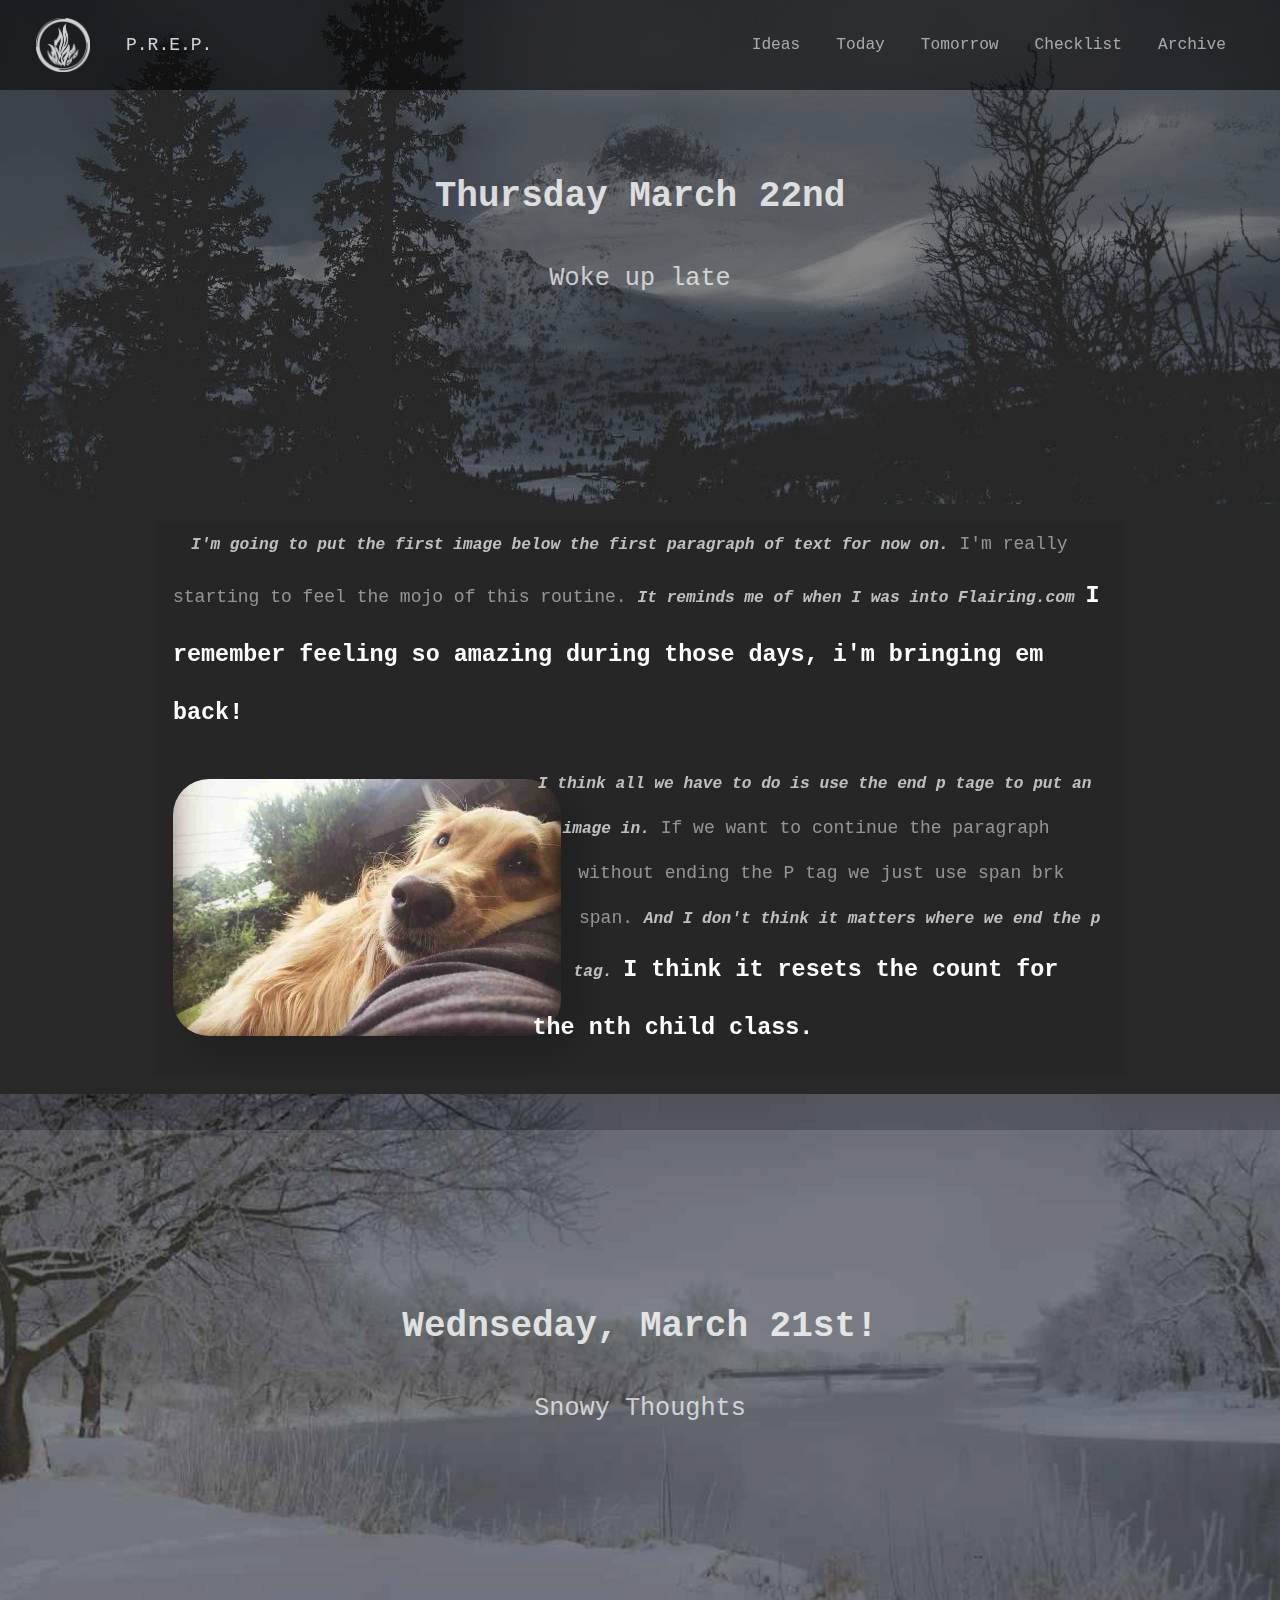
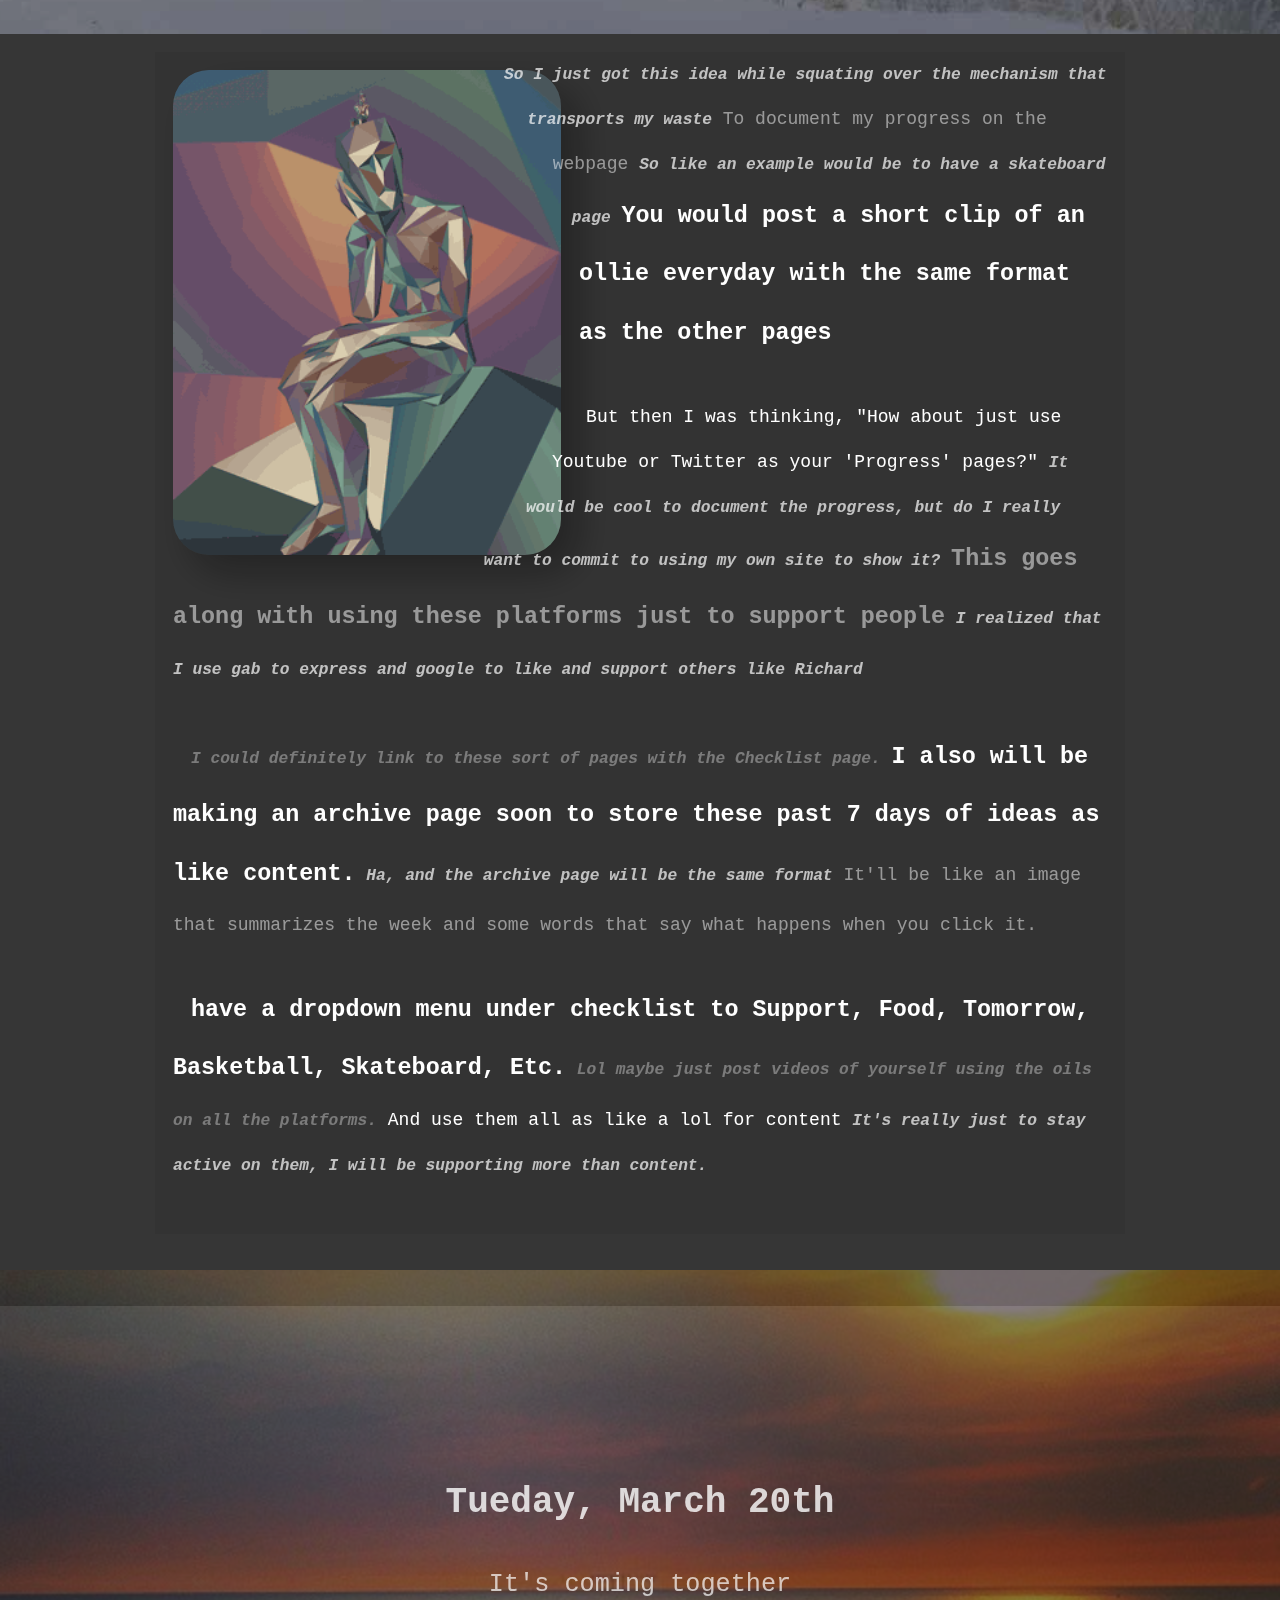
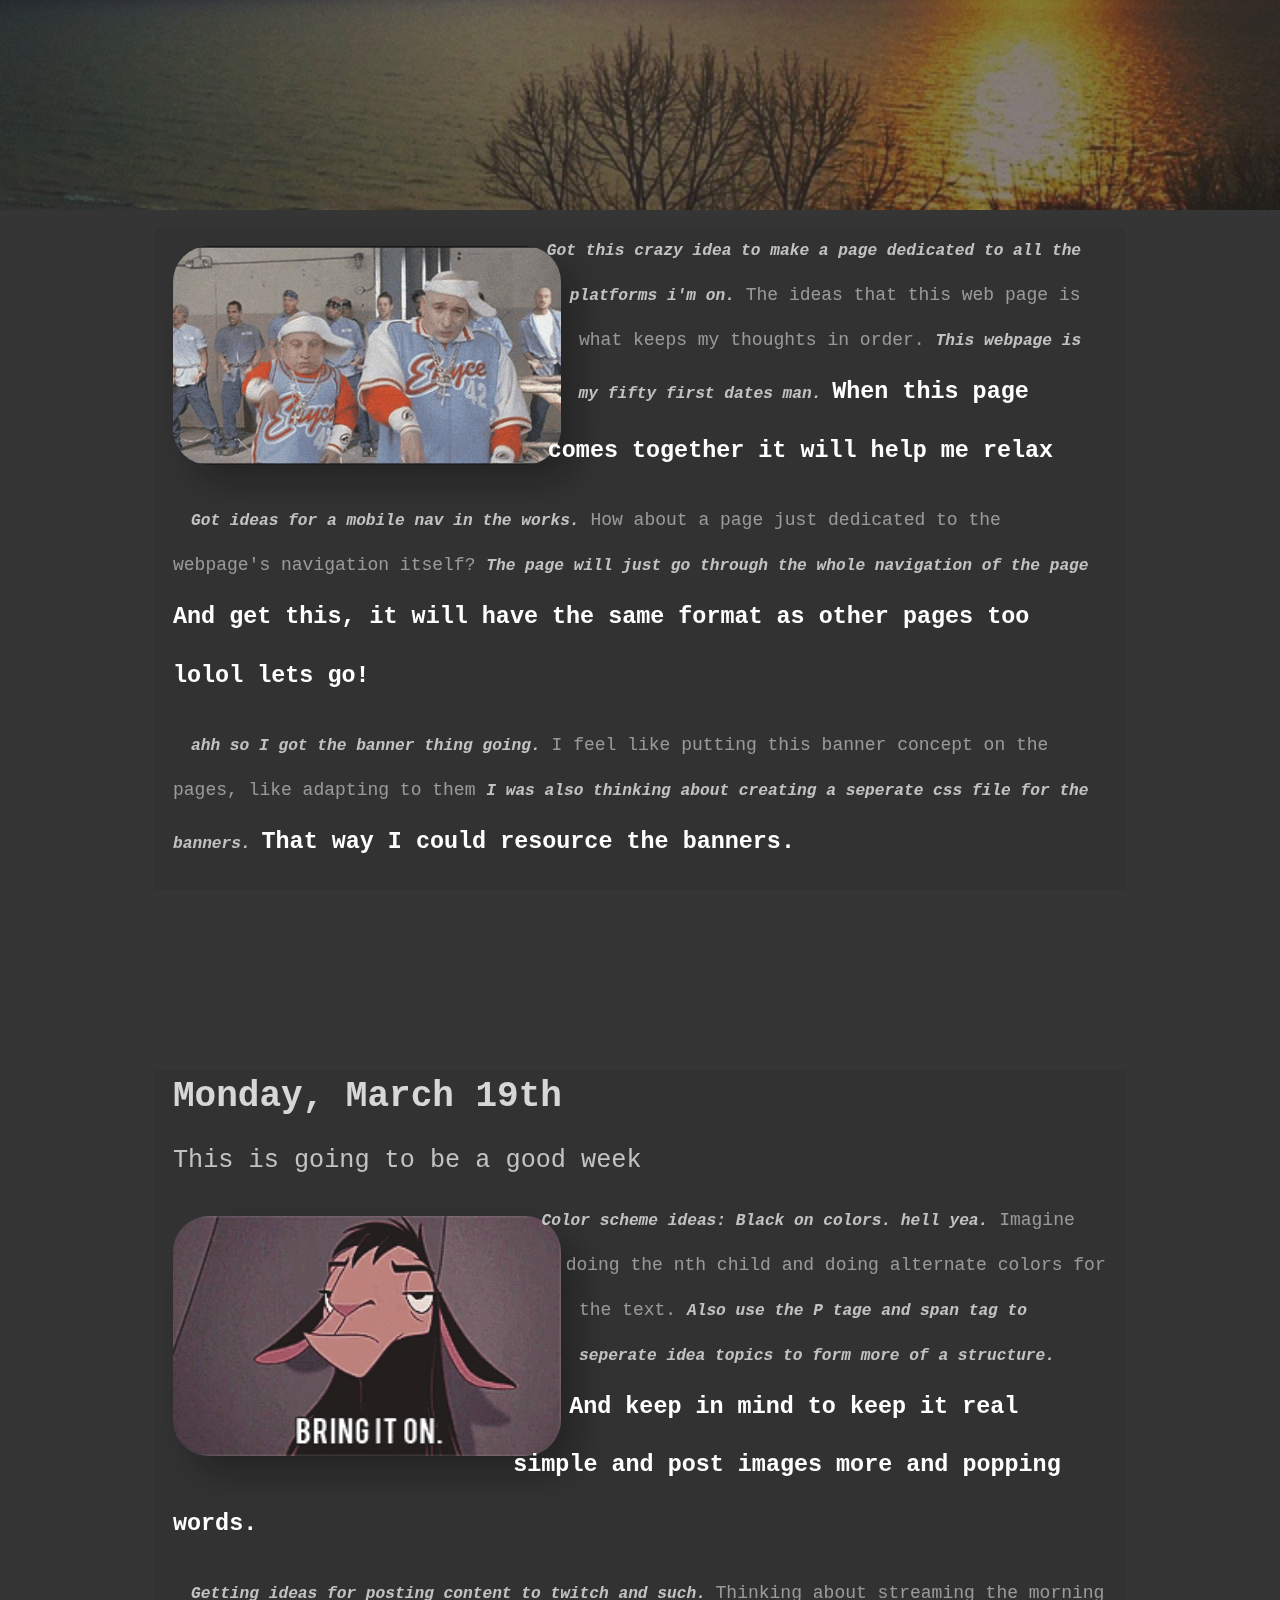
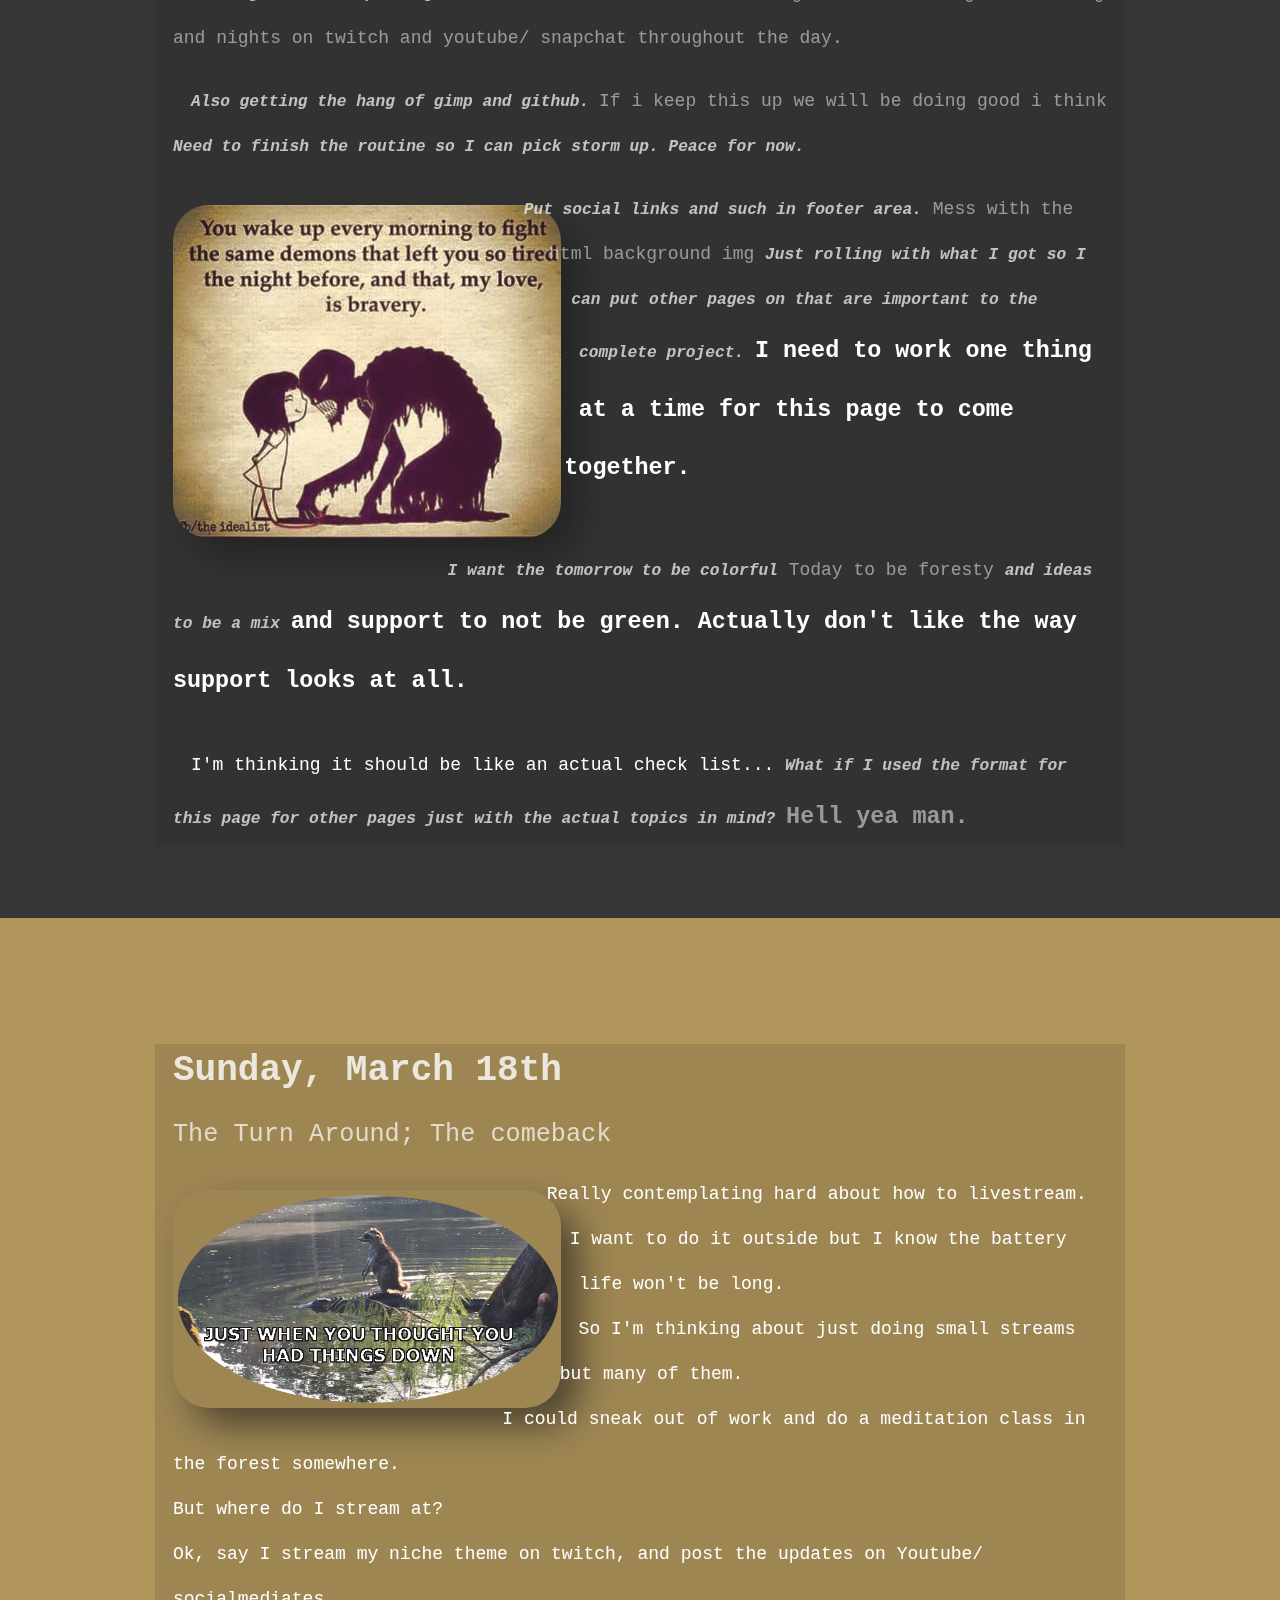
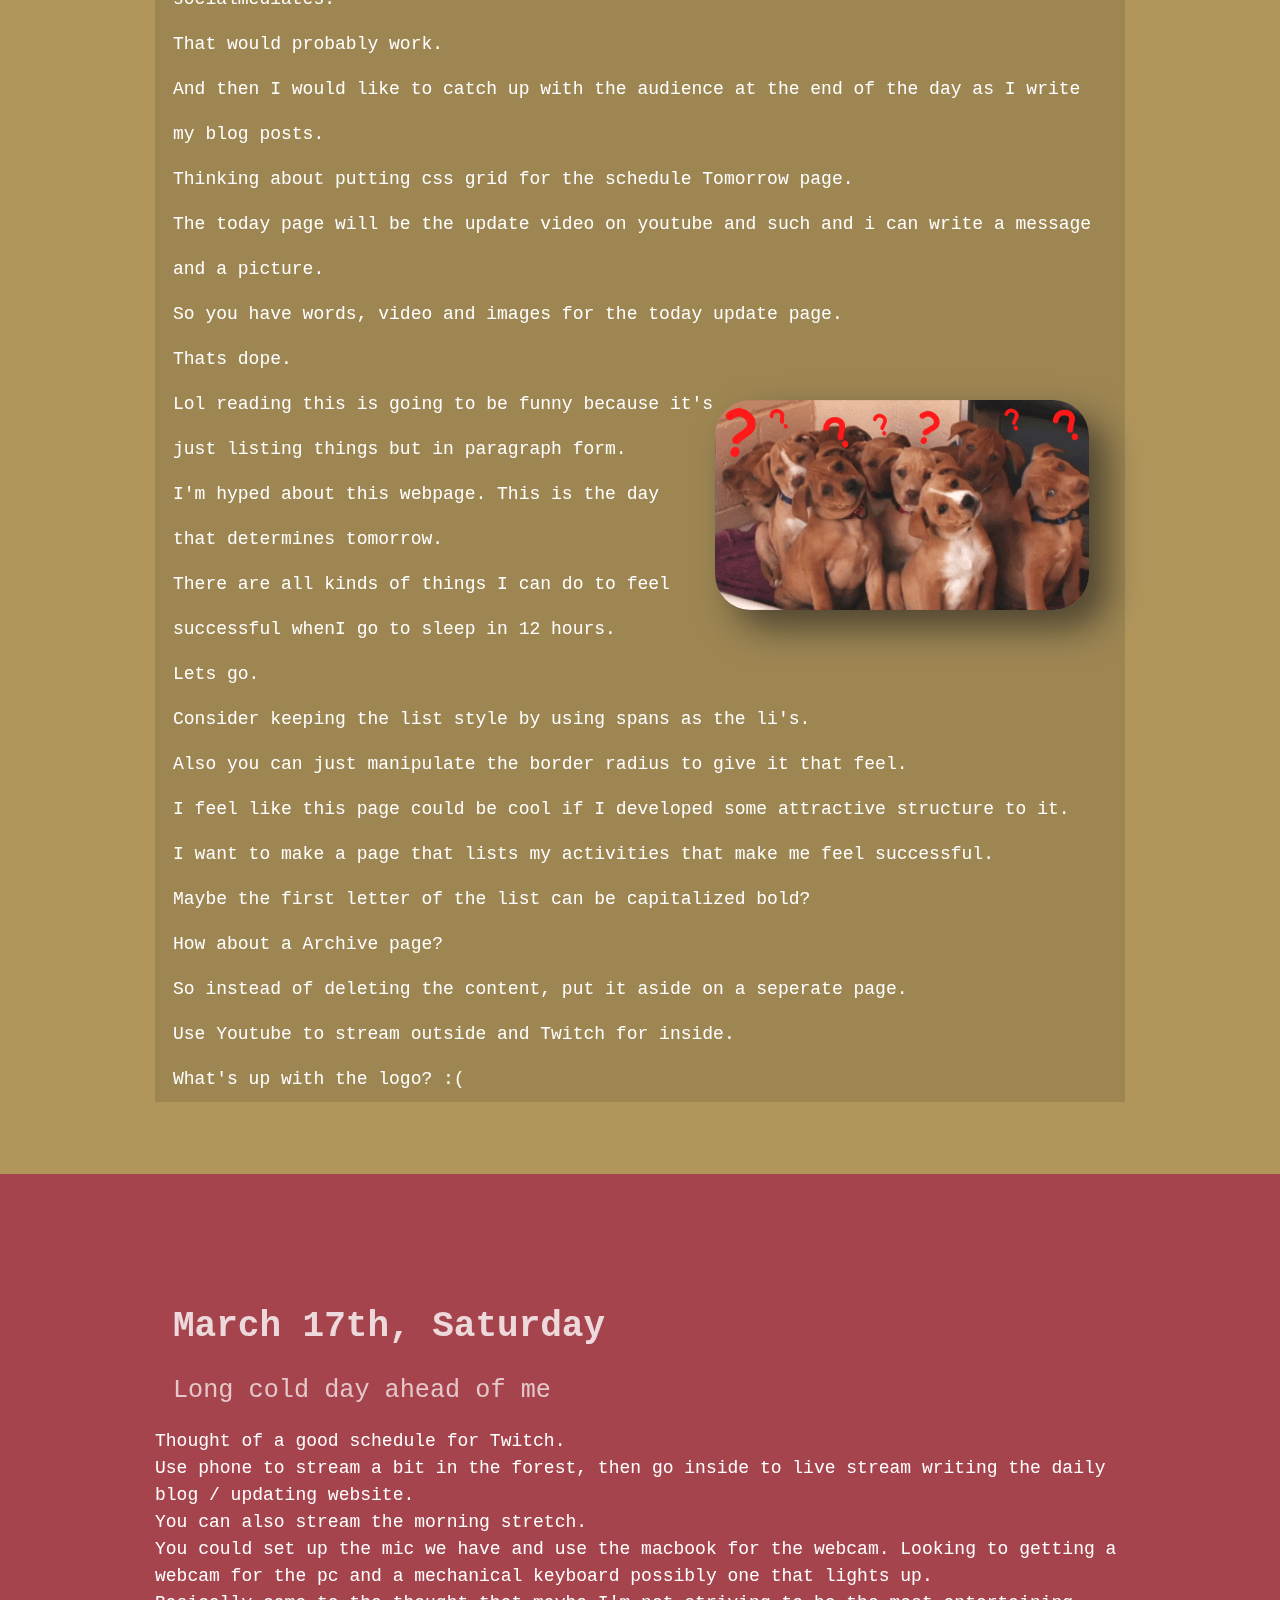
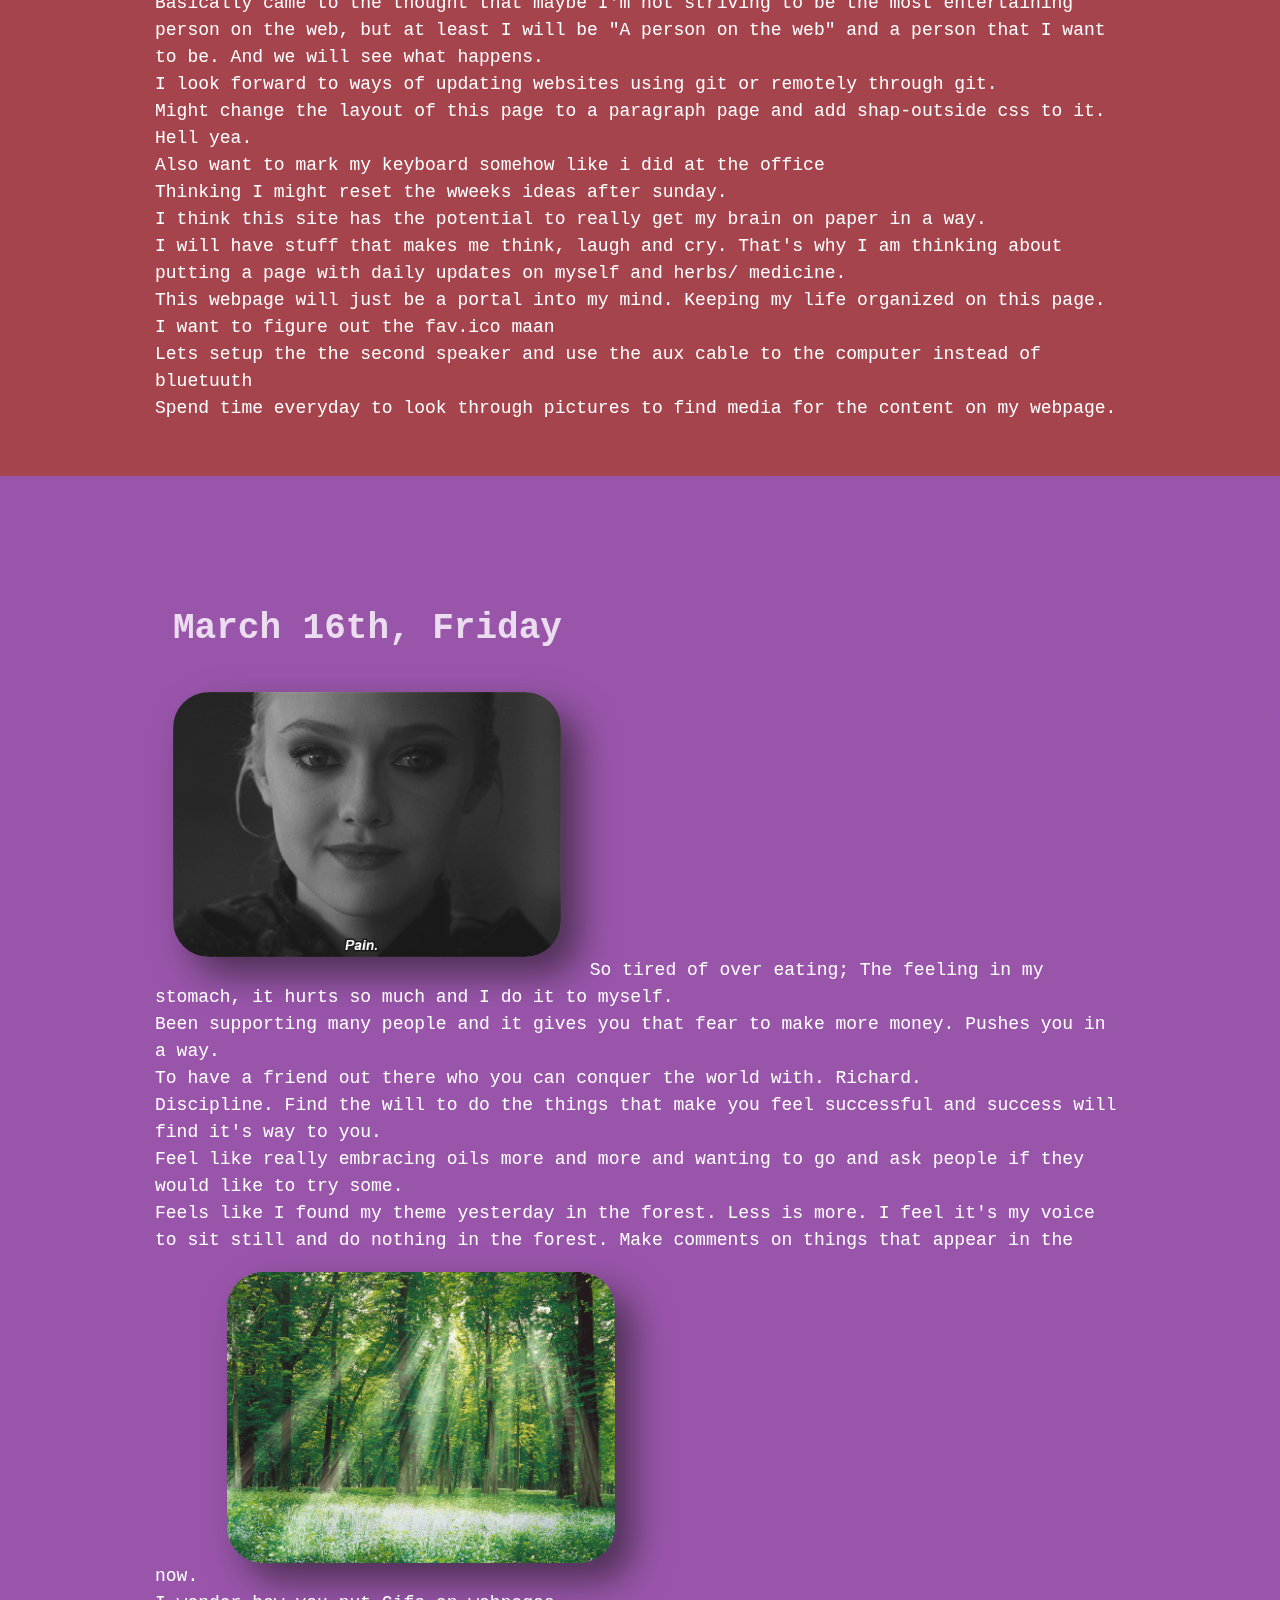
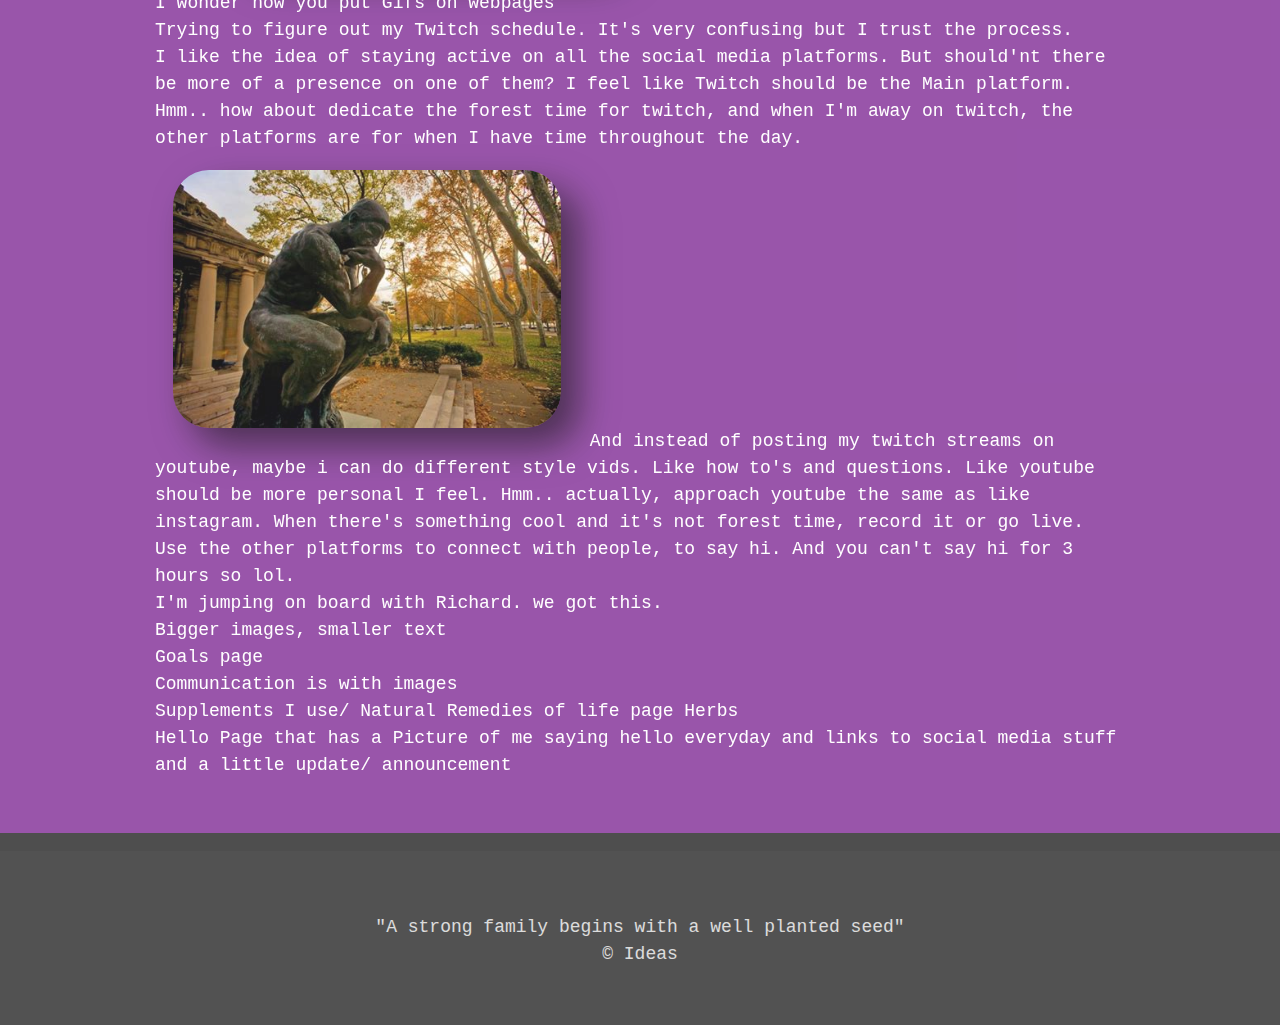
==== commit 924c0bce: "started checklist pages banners" ====
--- a/index.html
+++ b/index.html
@@ -2,6 +2,7 @@
 <html>
 <head>
   <title>Ideas</title>
+  <meta name="viewport" content="width=device-width, initial-scale=1" />
   <link href="./res/img/fav.ico" rel="shortcut icon" />
   <link href="./res/css/reset.css" type="text/css" rel="stylesheet" />
   <link href="./res/css/style.css" rel="stylesheet" type="text/css" />
@@ -19,13 +20,20 @@
 
     <nav>
       <ul class="desktop">
-        <li><a href="./index.html"
-          class="black-color">    Ideas</a></li>
+        <li><a href="./index.html">    Ideas</a></li>
         <li><a href="./today.html">    Today</a></li>
         <li><a href="./plan.html">     Tomorrow</a></li>
-        <li><a href="./checklist.html">Checklist</a></li>
-        <li><a href="./food.html">     Food</a></li>
-        <li><a href="./support.html">  Support</a></li>
+        <li id="checklist">
+          <a href="./checklist.html">Checklist</a>
+            <ul>
+              <li><a href="./food.html">Food</a</li>
+              <li><a href="./support.html">Support</a</li>
+              <li><a href="./bball.html">Basketball</a</li>
+              <li><a href="./skate.html">Skateboard</a</li>
+              <li><a href="./strength.html">Strength</a></li>
+              <li><a href="./guitar.html">Guitar</a</li>
+            </ul>
+        </li>
         <li><a href="./archive.html">  Archive</a></li>
       </ul>
 
@@ -36,6 +44,35 @@
     </nav>
 
   </header>
+
+
+
+
+<!--THURSDAY DAy 7 -->
+<div class="color-box pitch-dark before">
+  <div class="banner cloudy-mountain">
+    <h1>Thursday March 22nd</h1>
+    <h2>Woke up late</h2>
+  </div>
+  <div class="container bg">
+    <p>
+      <span>I'm going to put the first image below the first paragraph of text for now on.</span>
+      <span>I'm really starting to feel the mojo of this routine.</span>
+      <span>It reminds me of when I was into Flairing.com</span>
+      <span>I remember feeling so amazing during those days, i'm bringing em back!</span>
+    </p>
+    <img src="./res/img/dog-tanning.jpg" class="left" />
+    <p>
+      <span>I think all we have to do is use the end p tage to put an image in.</span>
+      <span>If we want to continue the paragraph without ending the P tag we just use span brk span.</span>
+      <span>And I don't think it matters where we end the p tag.</span>
+      <span>I think it resets the count for the  nth child class.</span>
+    </p>
+    <div class="c"></div>
+  </div>
+</div>
+
+
 
 
 
--- a/res/css/style.css
+++ b/res/css/style.css
@@ -25,10 +25,12 @@
 .container {
   width: 970px;
   margin: 0 auto;
+  position: relative;
 }
 @media only screen and (max-width: 1050px) {
   .container {
     width: 99%;
+    position: relative;
   }
 }
 .test {
@@ -39,10 +41,12 @@
   margin: 0;
   padding: 6rem 0 3rem 0;
   opacity: .90;
+  position: relative;
 }
 @media only screen and (max-width: 850px) {
   .color-box {
     padding: 2rem 0;
+    position: relative;
   }
 }
 .left {
@@ -111,6 +115,20 @@
 nav li a:hover {
   opacity: 1;
   color: white;
+}
+#checklist ul {
+  position: fixed;
+  opacity: 0;
+  transition: opacity 111ms ease;
+  display: flex;
+  flex-direction: column;
+  background-color: hsla(0, 0%, 0%, 0.55);
+}
+#checklist ul:hover {
+  opacity: 1;
+}
+#checklist li {
+  padding: 0;
 }
 @media only screen and (max-width: 850px) {
   .desktop {
@@ -207,7 +225,7 @@
 p span a:hover {
   color: hsl(198, 100%, 50%);
 }
-.container img {
+.container img, .container video {
   width: 40%;
   shape-outside: ellipse();
   margin: 1rem;
@@ -257,6 +275,9 @@
   .right {
     float: none;
   }
+  p {
+    margin: 0 1%;
+  }
 }
 
 
--- a/res/css/banners.css
+++ b/res/css/banners.css
@@ -1,6 +1,8 @@
 /*BANNERS*/
 
 /*Universal*/
+.before:before {position: absolute;content: "";top: 0;left: 0;width: 100%;height: 100%;background-color: hsla(0, 0%, 0%, 0.5);}
+
 .banner:before {position: absolute;content: "";top: 0;left: 0;width: 100%;height: 100%;background-color: hsla(0, 0%, 0%, 0.5);}
 
 .banner {display: flex;flex-direction: column;align-items: center;justify-content: center;background-size: cover;background-repeat: no-repeat;background-position: center;min-width: 100%;height: 30rem;position: relative;margin-top: -8rem;}
@@ -28,3 +30,57 @@
 background-image: url('../img/space.jpg');
 }
 @media only screen and (max-width: 850px) {.space {max-height: 20rem;position: relative;margin-top: -4rem;}}
+
+/*Sun Rise BANNE*/
+.sun-rise {
+background-image: url('../img/sun-rise.jpg');
+}
+@media only screen and (max-width: 850px) {.space {max-height: 20rem;position: relative;margin-top: -4rem;}}
+
+/*surfer-babe BANNEr*/
+.surfer-babe {
+background-image: url('../img/surfer-babe.jpg');
+}
+@media only screen and (max-width: 850px) {.space {max-height: 20rem;position: relative;margin-top: -4rem;}}
+
+/*cloudy-mountain BANNEr*/
+.cloudy-mountain {
+background-image: url('../img/cloudy-mountain.jpg');
+}
+@media only screen and (max-width: 850px) {.space {max-height: 20rem;position: relative;margin-top: -4rem;}}
+
+/*avocado BANNEr*/
+.avocado {
+background-image: url('../img/avocado.jpg');
+}
+@media only screen and (max-width: 850px) {.space {max-height: 20rem;position: relative;margin-top: -4rem;}}
+
+/*basketball BANNEr*/
+.basketball {
+background-image: url('../img/basketball.jpg');
+}
+@media only screen and (max-width: 850px) {.space {max-height: 20rem;position: relative;margin-top: -4rem;}}
+
+/*skateboard BANNEr*/
+.skateboard {
+background-image: url('../img/skateboard.jpg');
+}
+@media only screen and (max-width: 850px) {.space {max-height: 20rem;position: relative;margin-top: -4rem;}}
+
+/*strength BANNEr*/
+.strength {
+background-image: url('../img/strength.jpg');
+}
+@media only screen and (max-width: 850px) {.space {max-height: 20rem;position: relative;margin-top: -4rem;}}
+
+/*guitar BANNEr*/
+.guitar {
+background-image: url('../img/guitar.jpg');
+}
+@media only screen and (max-width: 850px) {.space {max-height: 20rem;position: relative;margin-top: -4rem;}}
+
+/*archive BANNEr*/
+.archive {
+background-image: url('../img/archive.jpg');
+}
+@media only screen and (max-width: 850px) {.space {max-height: 20rem;position: relative;margin-top: -4rem;}}
--- a/res/css/colors.css
+++ b/res/css/colors.css
@@ -1,6 +1,6 @@
 /*Background Colors*/
 .green {
-  background-color: hsla(136, 97%, 17%, 0.85);
+  background-color: hsla(135, 36%, 18%, 0.85);
 }
 .yellow {
   background-color: hsl(54, 78%, 51%);
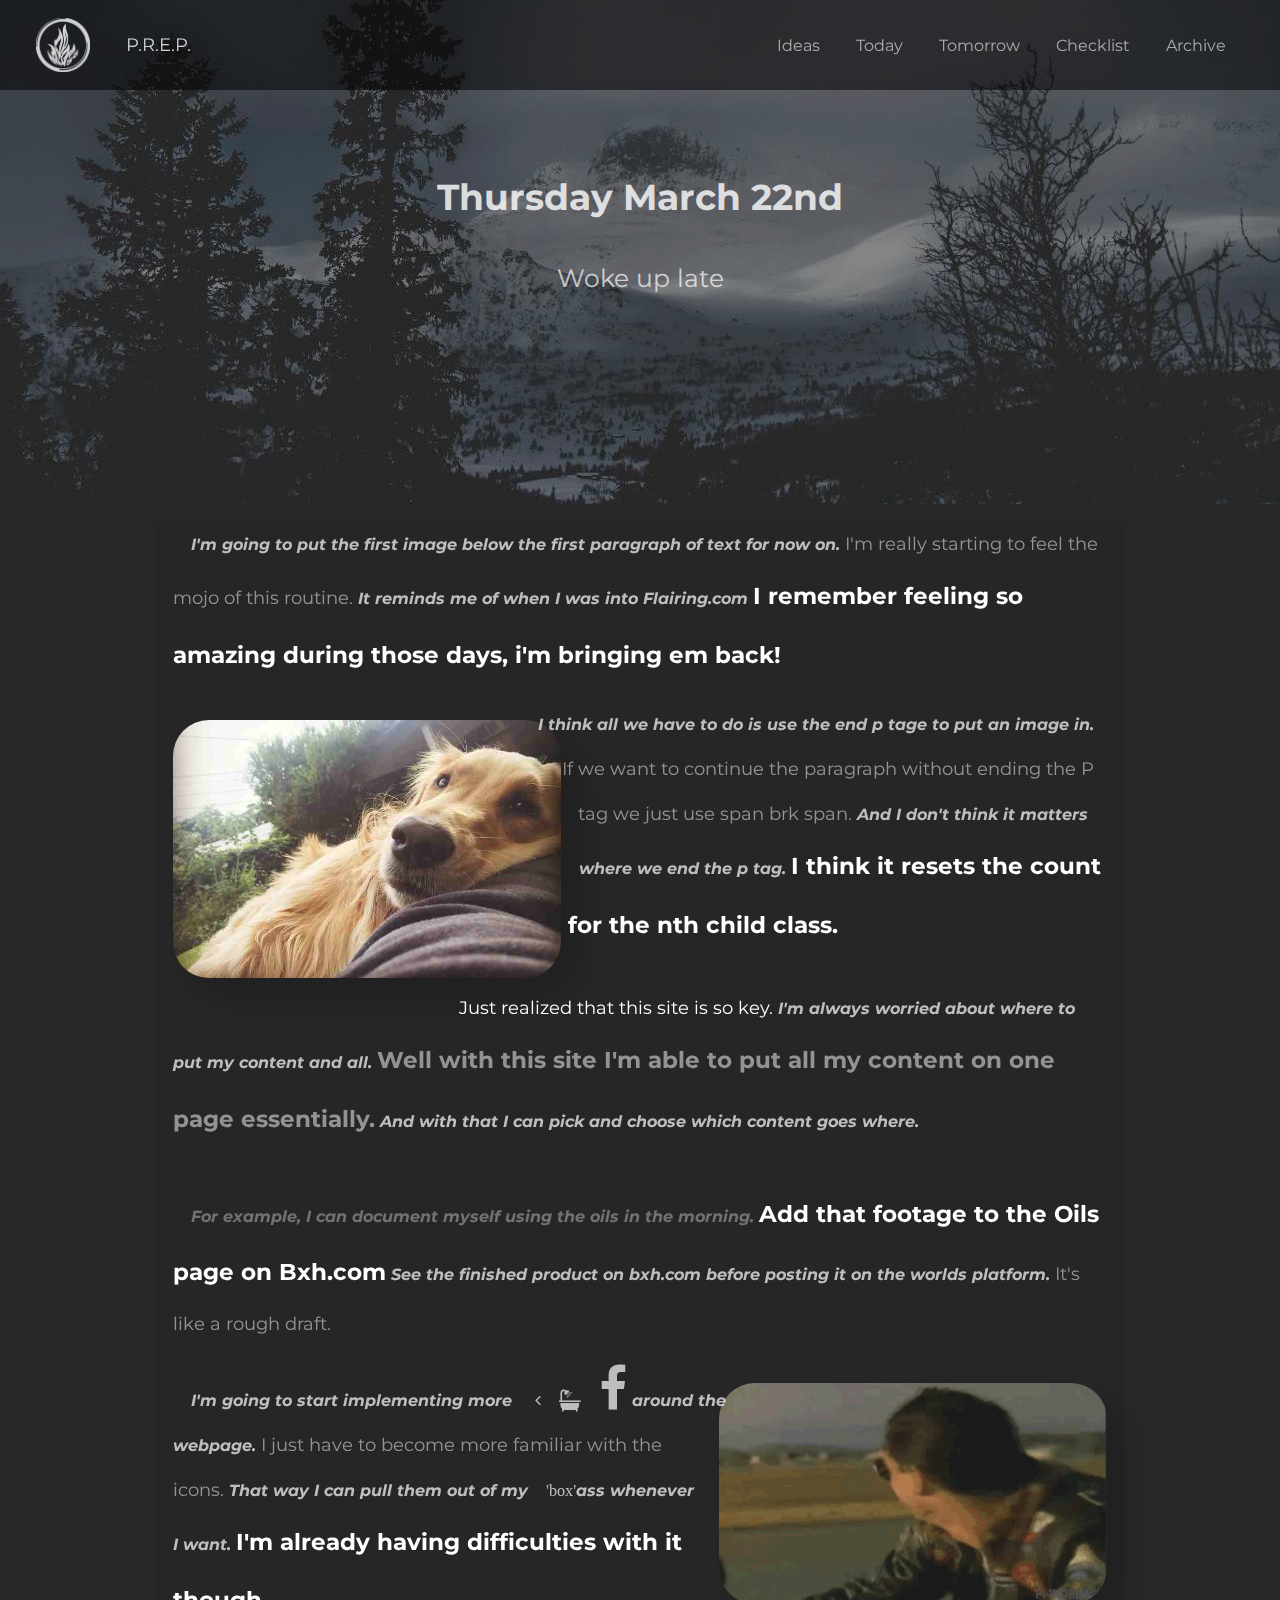
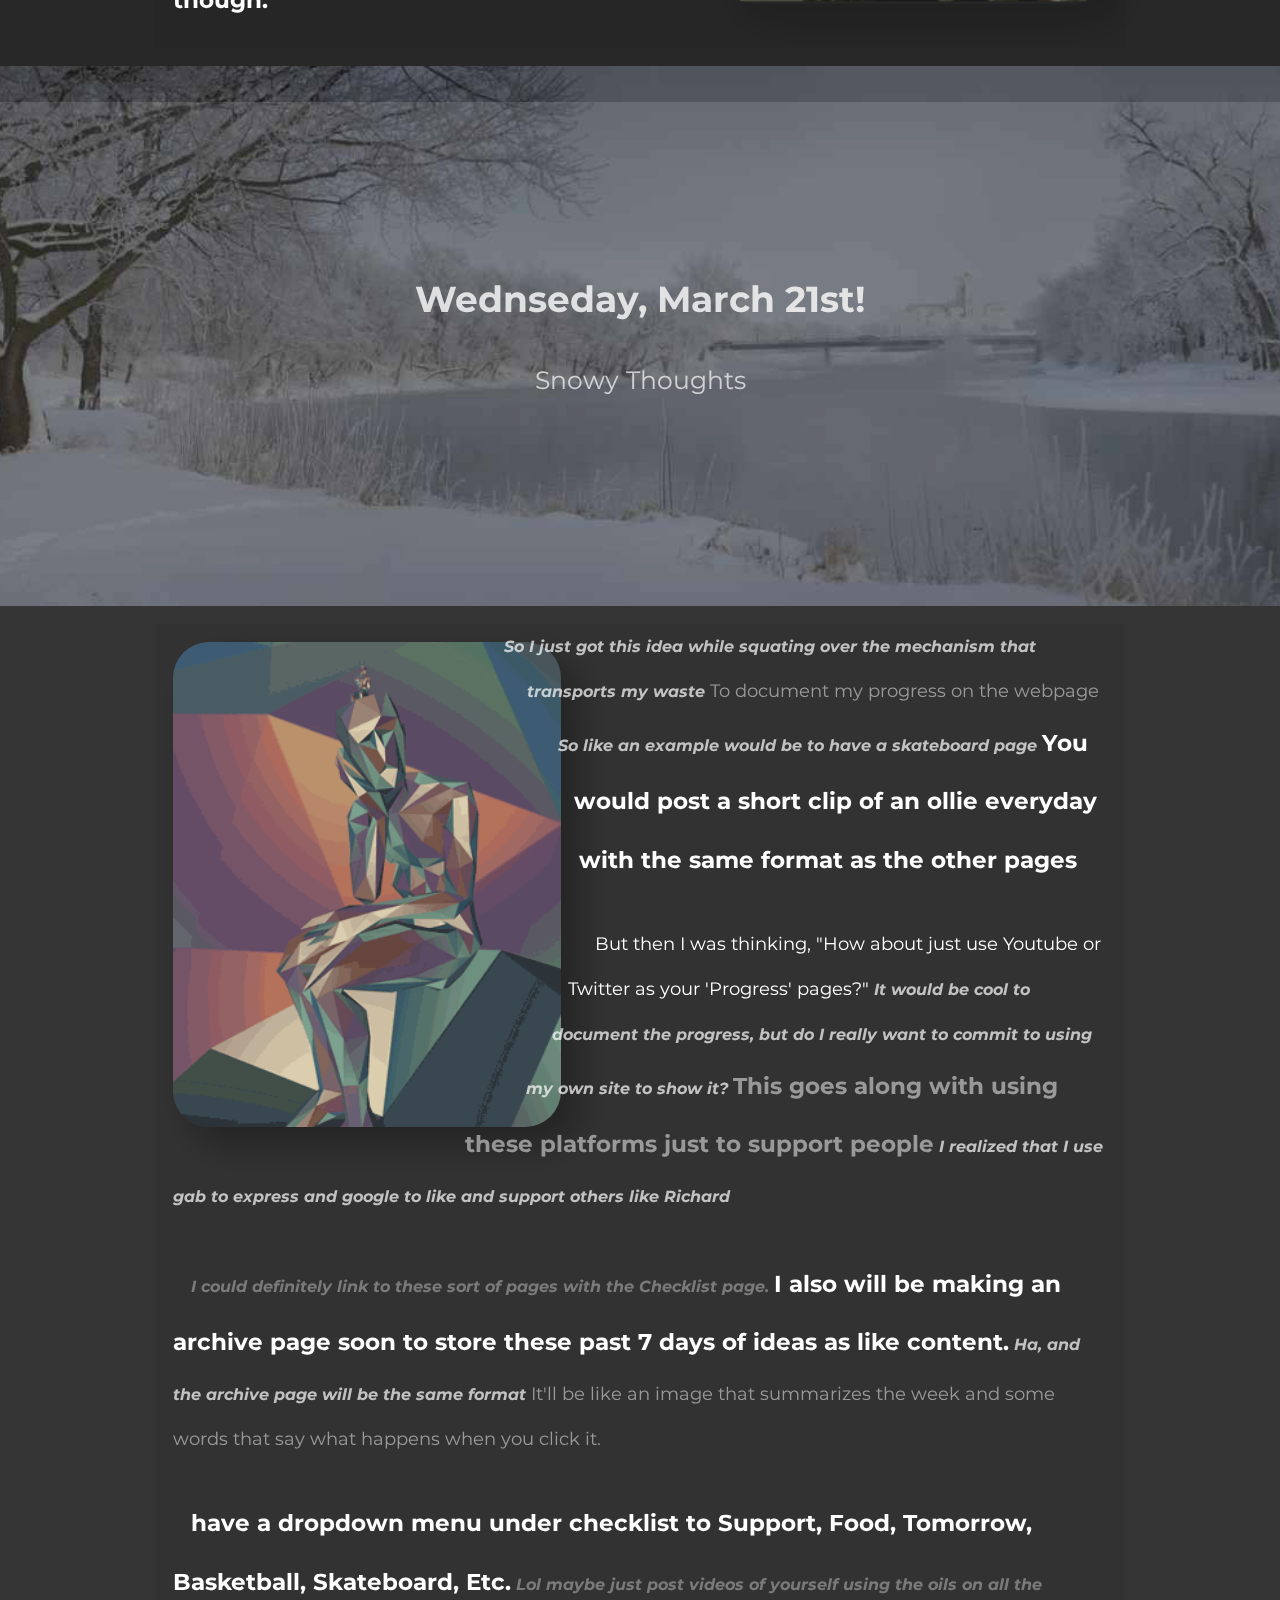
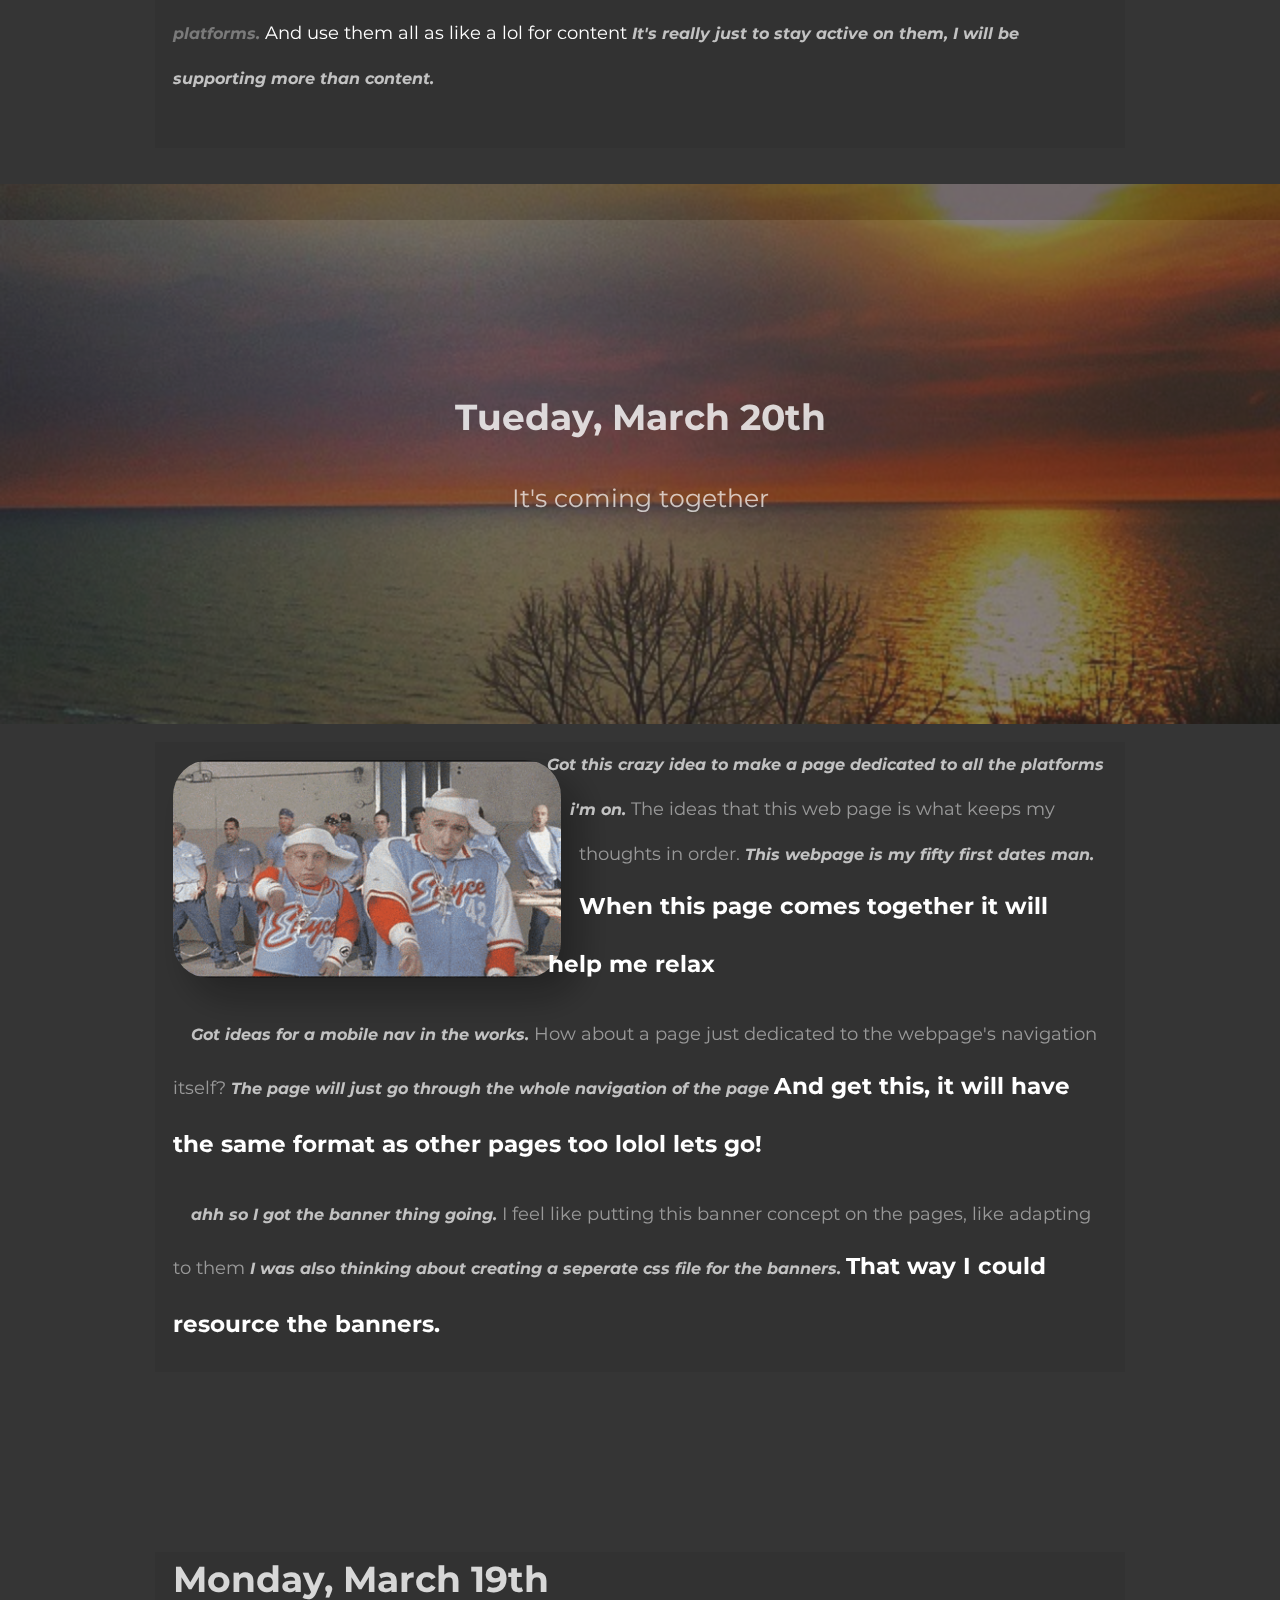
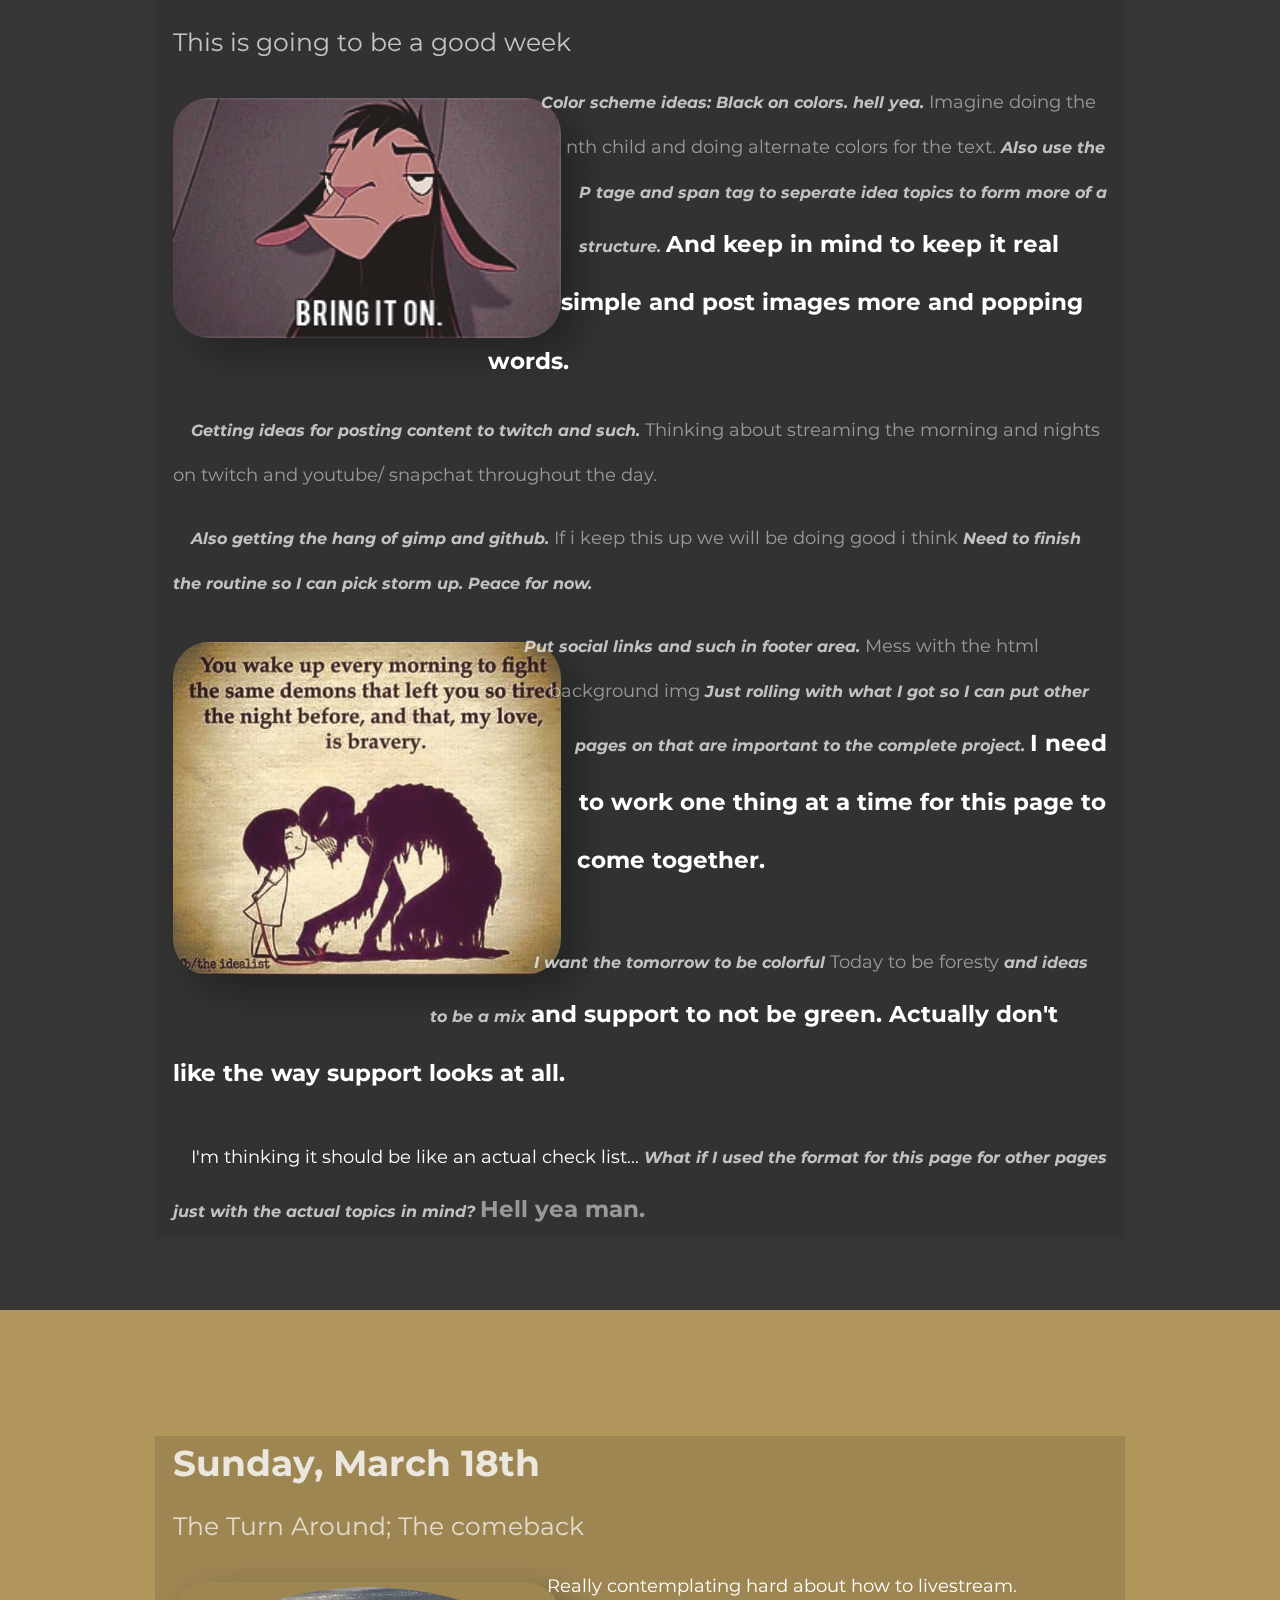
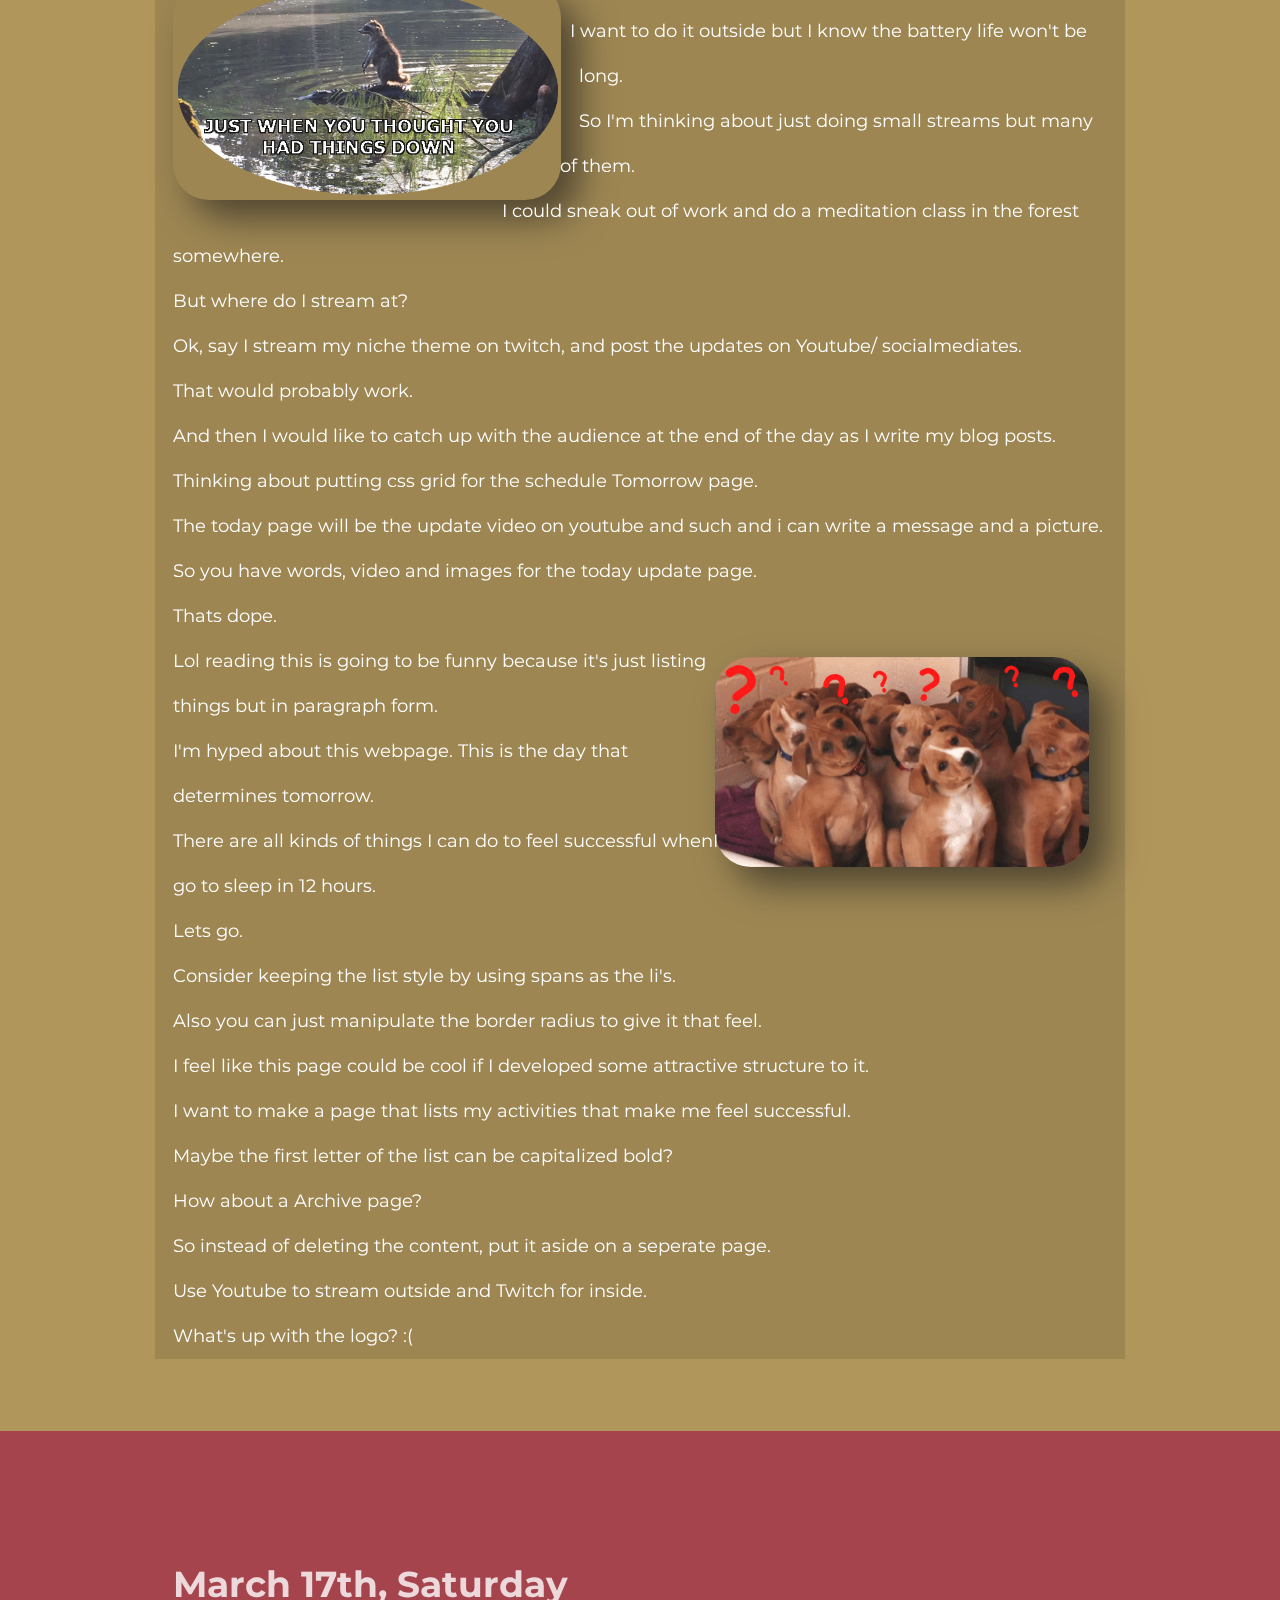
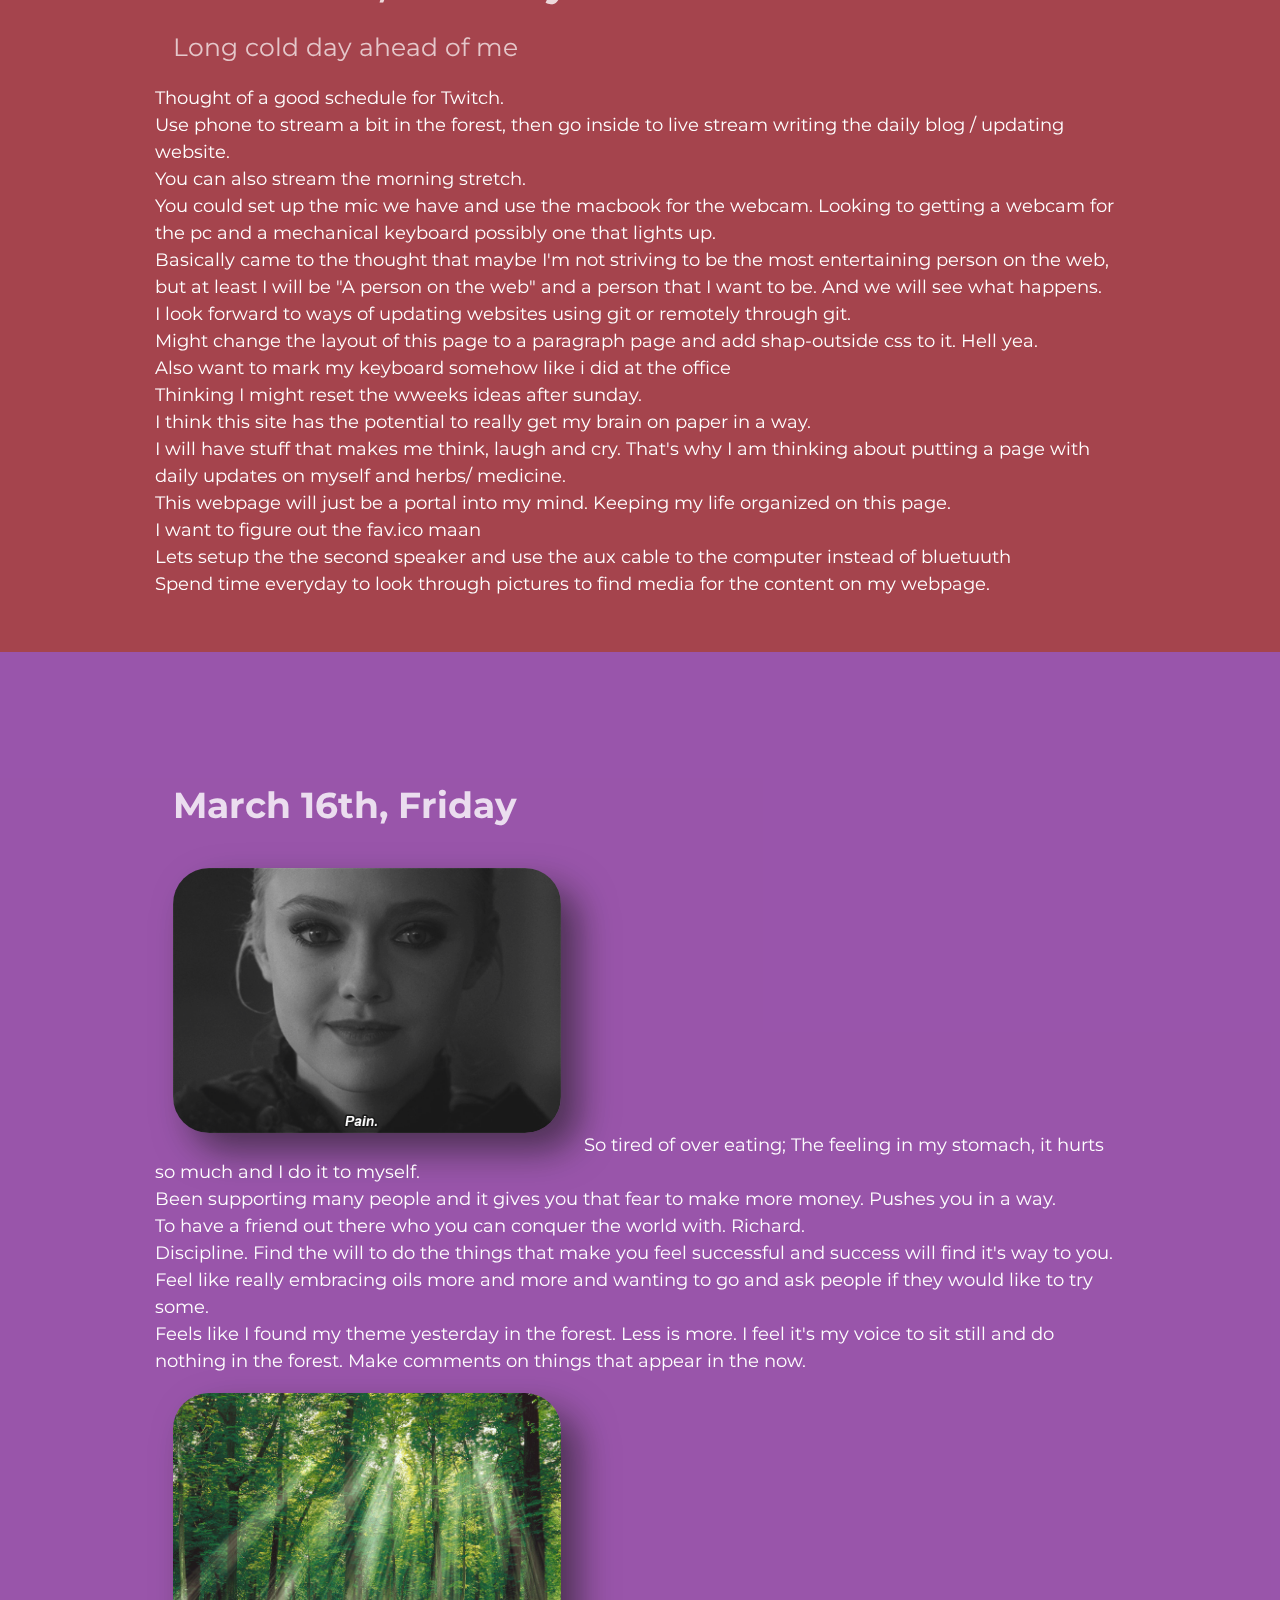
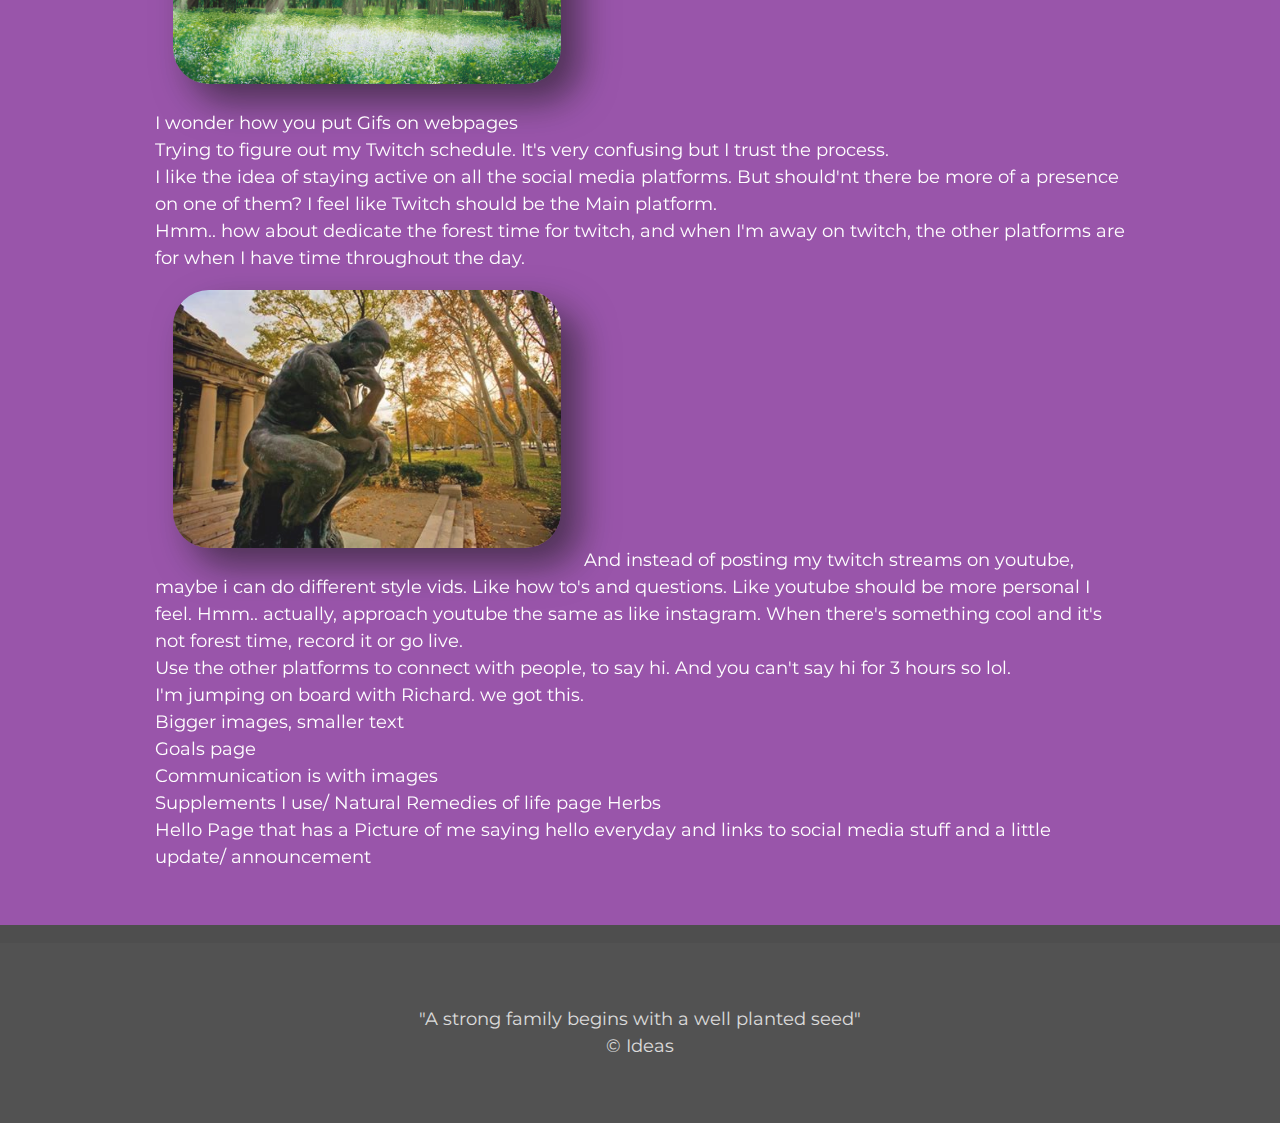
==== commit 6dc3f42d: "added new pages, icons etc" ====
--- a/index.html
+++ b/index.html
@@ -1,10 +1,11 @@
 <!doctype html>
 <html>
 <head>
-  <title>Ideas</title>
+  <title>Mind</title>
   <meta name="viewport" content="width=device-width, initial-scale=1" />
   <link href="./res/img/fav.ico" rel="shortcut icon" />
   <link href="./res/css/reset.css" type="text/css" rel="stylesheet" />
+  <link href="https://maxcdn.bootstrapcdn.com/font-awesome/4.7.0/css/font-awesome.min.css" rel="stylesheet" type="text/css" />
   <link href="./res/css/style.css" rel="stylesheet" type="text/css" />
   <link href="./res/css/banners.css" rel="stylesheet" type="text/css" />
   <link href="./res/css/colors.css" rel="stylesheet" type="text/css" />
@@ -20,18 +21,19 @@
 
     <nav>
       <ul class="desktop">
-        <li><a href="./index.html">    Ideas</a></li>
-        <li><a href="./today.html">    Today</a></li>
-        <li><a href="./plan.html">     Tomorrow</a></li>
+        <li><a href="./index.html">Ideas</a></li>
+        <li><a href="./today.html">Today</a></li>
+        <li><a href="./plan.html">Tomorrow</a></li>
         <li id="checklist">
           <a href="./checklist.html">Checklist</a>
             <ul>
-              <li><a href="./food.html">Food</a</li>
-              <li><a href="./support.html">Support</a</li>
-              <li><a href="./bball.html">Basketball</a</li>
-              <li><a href="./skate.html">Skateboard</a</li>
+              <li><a href="./food.html">Food</a></li>
+              <li><a href="./support.html">Support</a></li>
+              <li><a href="./bball.html">Basketball</a></li>
+              <li><a href="./skate.html">Skateboard</a></li>
               <li><a href="./strength.html">Strength</a></li>
-              <li><a href="./guitar.html">Guitar</a</li>
+              <li><a href="./guitar.html">Guitar</a></li>
+              <li><a href="./mind.html">Mind</a></li>
             </ul>
         </li>
         <li><a href="./archive.html">  Archive</a></li>
@@ -67,6 +69,23 @@
       <span>If we want to continue the paragraph without ending the P tag we just use span brk span.</span>
       <span>And I don't think it matters where we end the p tag.</span>
       <span>I think it resets the count for the  nth child class.</span>
+        <span>brek</span>
+      <span>Just realized that this site is so key.</span>
+      <span>I'm always worried about where to put my content and all.</span>
+      <span>Well with this site I'm able to put all my content on one page essentially.</span>
+      <span>And with that I can pick and choose which content goes where.</span>
+        <span>brk</span>
+      <span>For example, I can document myself using the oils in the morning.</span>
+      <span>Add that footage to the Oils page on Bxh.com</span>
+      <span>See the finished product on bxh.com before posting it on the worlds platform.</span>
+      <span>It's like a rough draft.</span>
+    </p>
+    <img src="./res/img/tom-dildo.gif" class="right"/>
+    <p>
+      <span>I'm going to start implementing more <i class="fa fa-angle-left"></i><i class="fa fa-bath fa-lg"></i><i class="fa fa-facebook fa-3x"></i> around the webpage.</span>
+      <span>I just  have to become more familiar with the icons.</span>
+      <span>That way I can pull them out of my<i class="fa fa-box">'box'</i>ass whenever I want.</span>
+      <span>I'm already having difficulties with it though.</span>
     </p>
     <div class="c"></div>
   </div>
--- a/res/css/style.css
+++ b/res/css/style.css
@@ -1,7 +1,8 @@
+@import  url('https://fonts.googleapis.com/css?family=Montserrat:100,400,400i,700i,800');
 /*Universal*/
 
 html {
-  font-family: monospace;
+  font-family: Montserrat, sans-serif;
   font-size: 18px;
   background-color: #ffffff;
   color: white;
--- a/res/css/banners.css
+++ b/res/css/banners.css
@@ -84,3 +84,9 @@
 background-image: url('../img/archive.jpg');
 }
 @media only screen and (max-width: 850px) {.space {max-height: 20rem;position: relative;margin-top: -4rem;}}
+
+/*mind BANNEr*/
+.mind {
+background-image: url('../img/mind.jpg');
+}
+@media only screen and (max-width: 850px) {.space {max-height: 20rem;position: relative;margin-top: -4rem;}}
